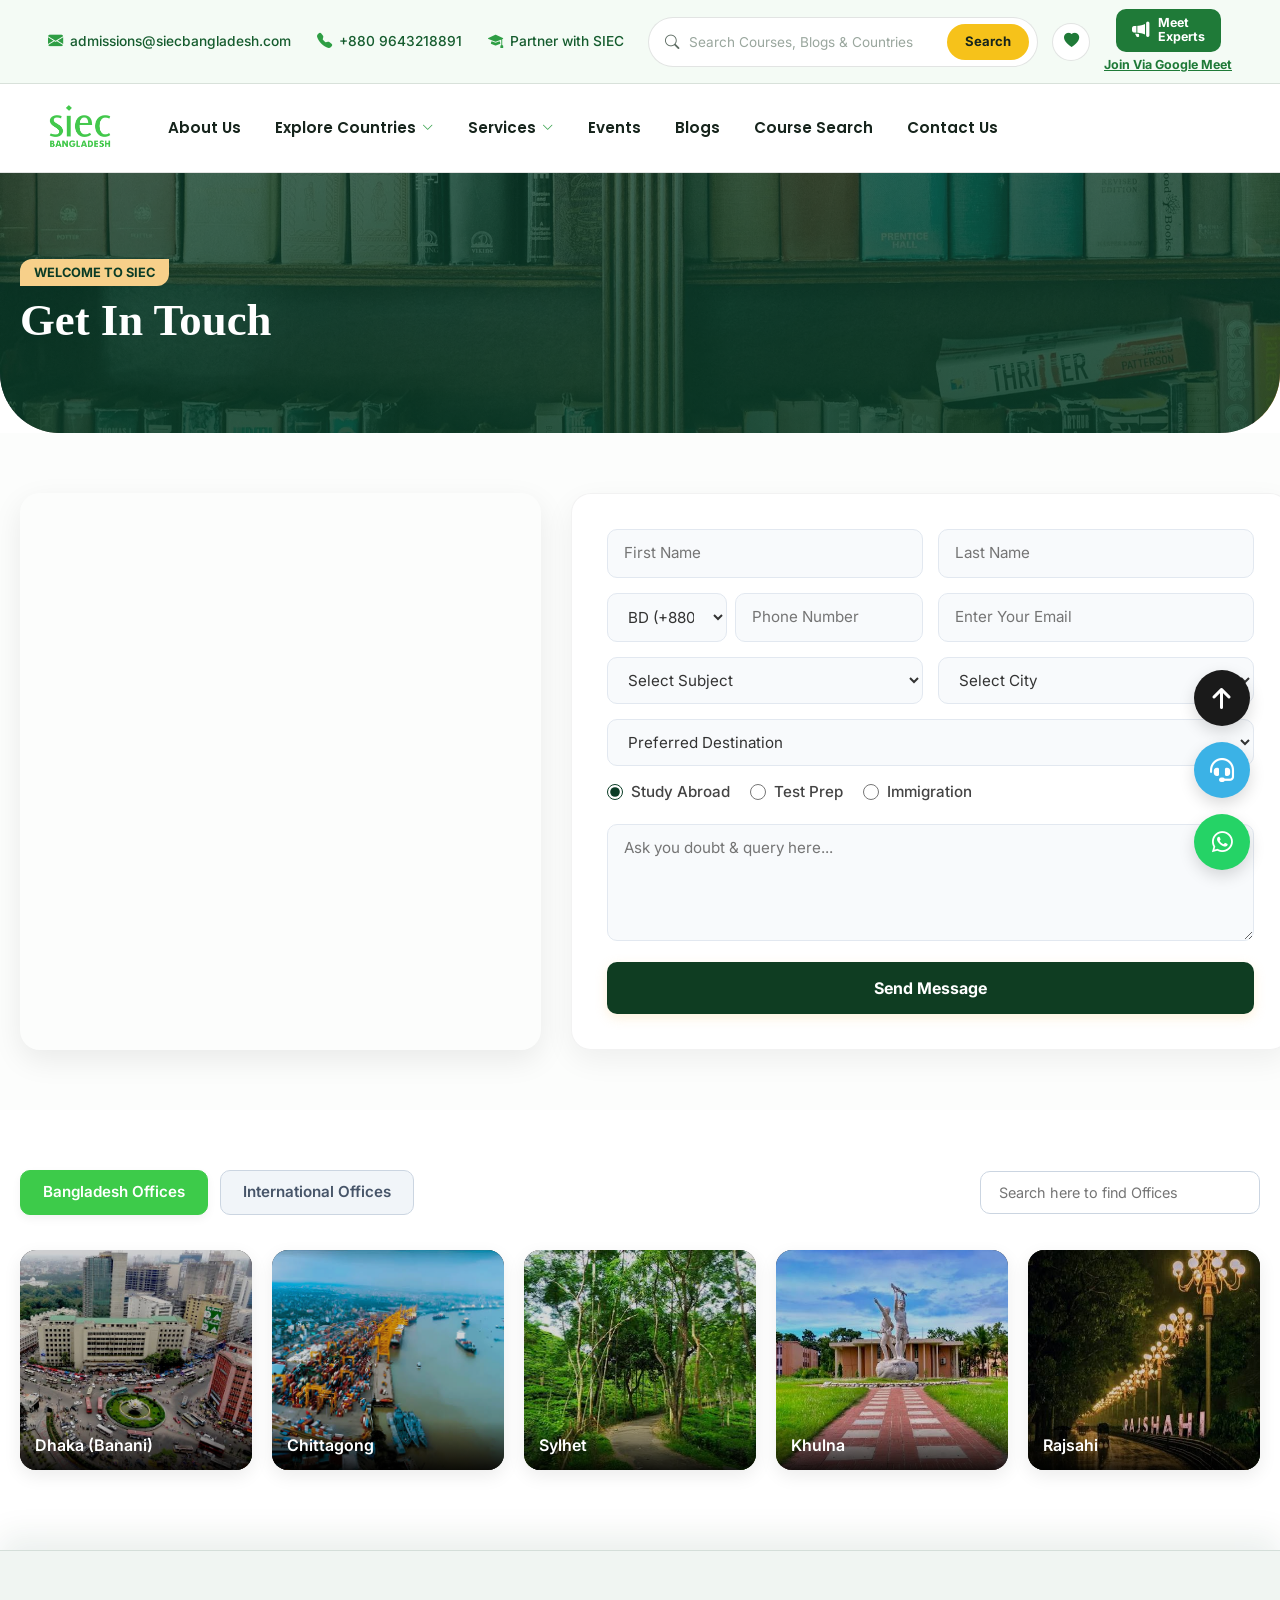
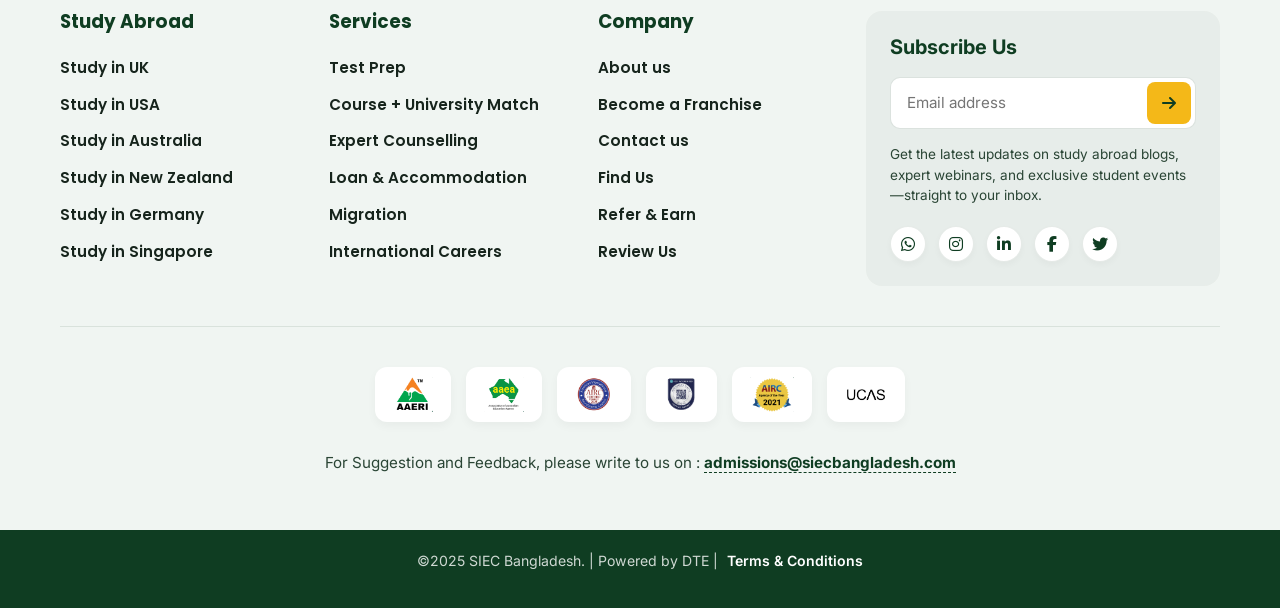
==== contact.html @ 1ed83d55 "contact page design complete with responsive" ====
<!DOCTYPE html>
<html lang="en">

<head>
  <meta charset="UTF-8">
  <meta name="viewport" content="width=device-width, initial-scale=1.0">
  <title>SIEC Bangladesh | Shaping Careers Since 1995</title>
  <link rel="icon" href="image/siecbangladesh.png">

  <!-- Bootstrap 5 -->
  <link href="https://cdn.jsdelivr.net/npm/bootstrap@5.3.3/dist/css/bootstrap.min.css" rel="stylesheet">
  <!-- Bootstrap Icons -->
  <link href="https://cdn.jsdelivr.net/npm/bootstrap-icons@1.11.3/font/bootstrap-icons.min.css" rel="stylesheet">
  <!-- Font Awesome -->
  <link rel="stylesheet" href="https://cdnjs.cloudflare.com/ajax/libs/font-awesome/6.4.0/css/all.min.css">
  <!-- Fonts: simple, clean, eye-catching -->
  <link rel="preconnect" href="https://fonts.googleapis.com">
  <link
    href="https://fonts.googleapis.com/css2?family=Poppins:wght@400;500;600;700;800&family=Inter:wght@400;500;600&display=swap"
    rel="stylesheet">
  <!-- custom css -->
  <link rel="stylesheet" href="css/style.css">
  <link rel="stylesheet" href="css/responsive.css">
</head>

<body>

  <!-- =========== Floating icon website right ============ -->
  <div class="floating-container">

    <button id="scrollToTopBtn" class="float-btn btn-scroll-top" title="Go to top">
      <i class="fa-solid fa-arrow-up"></i>
    </button>

    <a href="tel:+123456789" class="float-btn btn-support" title="Live Support">
      <i class="fa-solid fa-headset"></i>
    </a>

    <a href="https://wa.me/YOUR_PHONE_NUMBER" target="_blank" class="float-btn btn-whatsapp" title="Chat on WhatsApp">
      <i class="fa-brands fa-whatsapp"></i>
    </a>

  </div>
  <!-- =========== Floating icon website right end ============ -->

  <!-- ============ TOP UTILITY BAR ============ -->
  <div class="topbar">
    <div class="container-fluid px-4 px-lg-5">
      <div class="topbar-inner">
        <div class="topbar-left">
          <a href="mailto:admissions@siecbangladesh.com"><i
              class="bi bi-envelope-fill"></i>admissions@siecbangladesh.com</a>
          <a href="tel:+919779046382"><i class="bi bi-telephone-fill"></i>+880 9643218891</a>
          <a href="#"><i class="bi bi-mortarboard-fill"></i>Partner with SIEC</a>
        </div>

        <div class="topbar-right">
          <div class="topbar-search">
            <i class="bi bi-search"></i>
            <input type="text" placeholder="Search Courses, Blogs &amp; Countries">
            <button class="btn-search-inline">Search</button>
          </div>

          <button class="icon-circle" title="Wishlist"><i class="bi bi-heart-fill"></i></button>
          <!-- <button class="btn-signin">Sign In</button> -->

          <div class="meet-experts-wrap">
            <a href="#" class="meet-experts-badge">
              <i class="bi bi-megaphone-fill"></i>
              <span>Meet<br>Experts</span>
            </a>
            <a href="#" class="join-zoom-link">Join Via Google Meet</a>
          </div>
        </div>
      </div>
    </div>
  </div>

  <!-- ============ MAIN NAVIGATION ============ -->
  <header class="main-nav" id="mainNav">
    <div class="container-fluid px-4 px-lg-5">
      <div class="main-nav-inner">

        <a href="index.html" class="brand">
          <img src="image/siecbangladesh.png" alt="SIEC Education">
        </a>

        <div class="mobile-search">
          <i class="bi bi-search"></i>
          <input type="text" placeholder="Search Courses, Blo...">
        </div>

        <button class="mobile-toggle d-lg-none" id="mobileToggle" aria-label="Open menu">
          <i class="bi bi-list"></i>
        </button>

        <nav class="nav-menu" id="navMenu">
          <button class="mobile-menu-close" id="mobileMenuClose" aria-label="Close menu">
            <i class="bi bi-x-lg"></i>
          </button>

          <div class="mobile-menu-logo">
            <img src="image/siecbangladesh.png" alt="SIEC Education">
          </div>

          <ul>
            <li><a href="#">About Us</a></li>

            <li class="has-dropdown">
              <a href="#" class="dropdown-trigger">Explore Countries <i class="bi bi-chevron-down"></i></a>

              <div class="mega-dropdown">
                <div class="mega-dropdown-grid">

                  <!-- Promo card -->
                  <div class="mega-promo">
                    <span class="promo-badge">Global Career</span>
                    <h4>Explore the Best Countries to <span>Study Abroad</span></h4>
                    <img src="image/promo-student.png" alt="Study Abroad" class="promo-img">
                  </div>

                  <!-- Column 1 -->
                  <div class="mega-col">
                    <a href="#" class="country-item">
                      <img src="https://flagcdn.com/w40/au.png" alt="">
                      <span>Australia</span>
                    </a>
                    <a href="#" class="country-item">
                      <img src="https://flagcdn.com/w40/ca.png" alt="">
                      <span>Canada</span>
                    </a>
                    <a href="#" class="country-item">
                      <img src="https://flagcdn.com/w40/nz.png" alt="">
                      <span>New Zealand</span>
                    </a>
                    <a href="#" class="country-item">
                      <img src="https://flagcdn.com/w40/us.png" alt="">
                      <span>United States</span>
                    </a>
                    <a href="#" class="country-item">
                      <img src="https://flagcdn.com/w40/gb.png" alt="">
                      <span>United Kingdom</span>
                    </a>
                  </div>

                  <!-- Column 2 -->
                  <div class="mega-col">
                    <a href="#" class="country-item">
                      <img src="https://flagcdn.com/w40/ae.png" alt="">
                      <span>Dubai</span>
                    </a>
                    <a href="#" class="country-item">
                      <img src="https://flagcdn.com/w40/de.png" alt="">
                      <span>Germany</span>
                    </a>
                    <a href="#" class="country-item">
                      <img src="https://flagcdn.com/w40/my.png" alt="">
                      <span>Malaysia</span>
                    </a>

                    <div class="country-item has-submenu" data-submenu="submenuAsia">
                      <img src="https://flagcdn.com/w40/vn.png" alt="">
                      <span>Asia</span>
                      <i class="bi bi-chevron-right submenu-arrow"></i>

                      <div class="flyout-submenu" id="submenuAsia">
                        <a href="#" class="country-item">
                          <img src="https://flagcdn.com/w40/ae.png" alt="">
                          <span>Dubai</span>
                        </a>
                        <a href="#" class="country-item">
                          <img src="https://flagcdn.com/w40/sg.png" alt="">
                          <span>Singapore</span>
                        </a>
                      </div>
                    </div>

                    <a href="#" class="country-item">
                      <img src="https://flagcdn.com/w40/eu.png" alt="">
                      <span>Europe</span>
                    </a>
                  </div>

                </div>
              </div>
            </li>

            <li class="has-dropdown">
              <a href="#" class="dropdown-trigger">Services <i class="bi bi-chevron-down"></i></a>

              <div class="mega-dropdown mega-dropdown--services">
                <div class="mega-dropdown-grid mega-dropdown-grid--services">

                  <!-- Promo card -->
                  <div class="mega-promo">
                    <span class="promo-decor"><span></span><span></span><span></span></span>
                    <span class="promo-badge promo-badge--stat">10,000+</span>
                    <h4>Best counselor to guide you in each steps</h4>
                    <img src="image/promo-student.png" alt="Study Abroad Counsellor" class="promo-img">
                  </div>

                  <!-- Column 1 -->
                  <div class="mega-col mega-col--services">
                    <a href="#" class="service-item">
                      <h5>Counselling</h5>
                      <p>Avail Our FREE Counselling Services</p>
                    </a>
                    <a href="#" class="service-item">
                      <h5>University &amp; Course Selection</h5>
                      <p>Choose from the best universities and courses to study abroad</p>
                    </a>
                    <a href="#" class="service-item">
                      <h5>University Application Process</h5>
                      <p>Get help from university application to admission guidance</p>
                    </a>
                    <a href="#" class="service-item">
                      <h5>Scholarship Guidance</h5>
                      <p>Get a curated list of the best study abroad scholarships from our experts</p>
                    </a>
                  </div>

                  <!-- Column 2 -->
                  <div class="mega-col mega-col--services">
                    <a href="#" class="service-item">
                      <h5>Visa Assistance</h5>
                      <p>Avail visa support from our top study abroad visa consultants</p>
                    </a>
                    <a href="#" class="service-item">
                      <h5>IELTS/PTE/TOEFL/GRE/GMAT</h5>
                      <p>Get test prep courses, practice materials &amp; mock tests</p>
                    </a>
                    <a href="#" class="service-item">
                      <h5>Student Accommodation</h5>
                      <p>Get assistance in accommodation, ticketing, education loans, &amp; more</p>
                    </a>
                    <a href="#" class="service-item">
                      <h5>Interview Preparation</h5>
                      <p>This helps you stand out to both admissions officers and visa authorities</p>
                    </a>
                  </div>

                </div>
              </div>
            </li>

            <li><a href="#">Events</a></li>
            <li><a href="#">Blogs</a></li>
            <li><a href="#">Course Search</a></li>
            <li><a href="contact.html">Contact Us</a></li>
          </ul>

          <div class="mobile-menu-actions">
            <a href="#" class="btn-meet-mobile"><i class="bi bi-megaphone-fill"></i>Meet Online Experts</a>
            <!-- <a href="#" class="btn-signin-mobile">Sign In</a> -->
          </div>
          <hr class="mobile-menu-divider">
          <div class="mobile-menu-contact">
            <a href="mailto:admissions@siecbangladesh.com"><i
                class="bi bi-envelope-fill"></i>admissions@siecbangladesh.com</a>
            <a href="tel:+919779046382"><i class="bi bi-whatsapp"></i>+880 9643218891</a>
          </div>
        </nav>
      </div>
    </div>
  </header>
  <!-- =========== Contact page content start ============ -->
<section class="siec-contact-hero">
  <div class="siec-contact-hero-overlay"></div>
  <div class="siec-contact-container">
    <div class="siec-contact-hero-content">
      <span class="siec-contact-badge">Welcome to SIEC</span>
      <h1 class="siec-contact-hero-title">Get In Touch</h1>
    </div>
  </div>
</section>

<section class="siec-contact-form-section">
  <div class="siec-contact-container">
    <div class="siec-contact-grid">
      
      <div class="siec-contact-map-wrapper">
        <iframe 
          src="https://www.google.com/maps/embed?pb=!1m18!1m12!1m3!1d3651.0827258079024!2d90.40428987602334!3d23.780068488220037!2m3!1f0!2f0!3f0!3m2!1i1024!2i768!4f13.1!3m3!1m2!1s0x3755c70b22989b6b%3A0x6b44766f600f951!2sBanani%2C%20Dhaka!5e0!3m2!1sen!2sbd!4v1700000000000!5m2!1sen!2sbd" 
          width="100%" 
          height="100%" 
          style="border:0;" 
          allowfullscreen="" 
          loading="lazy" 
          referrerpolicy="no-referrer-when-downgrade">
        </iframe>
      </div>

      <div class="siec-contact-form-wrapper">
        <form class="siec-contact-form" id="siecContactForm" onsubmit="event.preventDefault();">
          
          <div class="siec-form-row">
            <div class="siec-form-group">
              <input type="text" placeholder="First Name" required>
            </div>
            <div class="siec-form-group">
              <input type="text" placeholder="Last Name" required>
            </div>
          </div>

          <div class="siec-form-row">
            <div class="siec-form-group siec-phone-group">
              <select class="siec-country-code">
                <option value="+880">BD (+880)</option>
                <option value="+91">IN (+91)</option>
                <option value="+1">US (+1)</option>
                <option value="+44">UK (+44)</option>
              </select>
              <input type="tel" placeholder="Phone Number" required>
            </div>
            <div class="siec-form-group">
              <input type="email" placeholder="Enter Your Email" required>
            </div>
          </div>

          <div class="siec-form-row">
            <div class="siec-form-group">
              <select required>
                <option value="" disabled selected>Select Subject</option>
                <option value="counseling">Career Counseling</option>
                <option value="testprep">Test Preparation</option>
                <option value="visa">Visa Assistance</option>
              </select>
            </div>
            <div class="siec-form-group">
              <select required>
                <option value="" disabled selected>Select City</option>
                <option value="dhaka">Dhaka</option>
                <option value="chittagong">Chittagong</option>
                <option value="sylhet">Sylhet</option>
              </select>
            </div>
          </div>

          <div class="siec-form-group">
            <select required>
              <option value="" disabled selected>Preferred Destination</option>
              <option value="usa">USA</option>
              <option value="uk">UK</option>
              <option value="canada">Canada</option>
              <option value="australia">Australia</option>
            </select>
          </div>

          <div class="siec-radio-group">
            <label class="siec-radio-label">
              <input type="radio" name="service_type" value="study_abroad" checked>
              <span>Study Abroad</span>
            </label>
            <label class="siec-radio-label">
              <input type="radio" name="service_type" value="test_prep">
              <span>Test Prep</span>
            </label>
            <label class="siec-radio-label">
              <input type="radio" name="service_type" value="immigration">
              <span>Immigration</span>
            </label>
          </div>

          <div class="siec-form-group">
            <textarea placeholder="Ask you doubt & query here..." rows="4" required></textarea>
          </div>

          <button type="submit" class="siec-submit-btn">Send Message</button>

        </form>
      </div>

    </div>
  </div>
</section>

<section class="siec-offices-section">
  <div class="siec-contact-container">
    
    <div class="siec-offices-header">
      <div class="siec-office-tabs">
        <button class="siec-office-tab-btn active" data-target="bd-offices">Bangladesh Offices</button>
        <button class="siec-office-tab-btn" data-target="intl-offices">International Offices</button>
      </div>
      <div class="siec-office-search">
        <input type="text" id="siecOfficeSearchInput" placeholder="Search here to find Offices">
      </div>
    </div>

    <div class="siec-office-grid active" id="bd-offices">
      
      <div class="siec-office-card" data-name="dhaka banani">
        <div class="siec-office-card-inner">
          <div class="siec-office-card-front">
            <img src="./image/contact/Dhaka.jfif" alt="Dhaka Office" class="siec-office-img">
            <div class="siec-office-title-overlay">
              <h3>Dhaka (Banani)</h3>
            </div>
          </div>
          <div class="siec-office-card-back">
            <h4>Address:</h4>
            <p>Level-2, House-51, Block-K, Road-27, Banani, Dhaka-1213, Bangladesh</p>
            <div class="siec-office-contact-link">
              <span>📞 +880 1700 000000</span>
            </div>
            <a href="mailto:dhaka@siecindia.com" class="siec-office-email">dhaka@siecindia.com</a>
            <button class="siec-view-more-btn">View More</button>
          </div>
        </div>
      </div>

      <div class="siec-office-card" data-name="chittagong ctg">
        <div class="siec-office-card-inner">
          <div class="siec-office-card-front">
            <img src="./image/contact/chittagong.jfif" alt="Chittagong Office" class="siec-office-img">
            <div class="siec-office-title-overlay">
              <h3>Chittagong</h3>
            </div>
          </div>
          <div class="siec-office-card-back">
            <h4>Address:</h4>
            <p>Agrabad Commercial Area, Chittagong, Bangladesh</p>
            <div class="siec-office-contact-link">
              <span>📞 +880 1800 000000</span>
            </div>
            <a href="mailto:ctg@siecindia.com" class="siec-office-email">ctg@siecindia.com</a>
            <button class="siec-view-more-btn">View More</button>
          </div>
        </div>
      </div>

      <div class="siec-office-card" data-name="sylhet">
        <div class="siec-office-card-inner">
          <div class="siec-office-card-front">
            <img src="./image/contact/Shylet.jfif" alt="Sylhet Office" class="siec-office-img">
            <div class="siec-office-title-overlay">
              <h3>Sylhet</h3>
            </div>
          </div>
          <div class="siec-office-card-back">
            <h4>Address:</h4>
            <p>Zindabazar, East Dargah Gate, Sylhet, Bangladesh</p>
            <div class="siec-office-contact-link">
              <span>📞 +880 1900 000000</span>
            </div>
            <a href="mailto:sylhet@siecindia.com" class="siec-office-email">sylhet@siecindia.com</a>
            <button class="siec-view-more-btn">View More</button>
          </div>
        </div>
      </div>

      <div class="siec-office-card" data-name="khulna">
        <div class="siec-office-card-inner">
          <div class="siec-office-card-front">
            <img src="./image/contact/khulna.jfif" alt="Khulna Office" class="siec-office-img">
            <div class="siec-office-title-overlay">
              <h3>Khulna</h3>
            </div>
          </div>
          <div class="siec-office-card-back">
            <h4>Address:</h4>
            <p>KDA Avenue, Royal Moor, Khulna, Bangladesh</p>
            <div class="siec-office-contact-link">
              <span>📞 +880 1600 000000</span>
            </div>
            <a href="mailto:khulna@siecindia.com" class="siec-office-email">khulna@siecindia.com</a>
            <button class="siec-view-more-btn">View More</button>
          </div>
        </div>
      </div>
      <div class="siec-office-card" data-name="khulna">
        <div class="siec-office-card-inner">
          <div class="siec-office-card-front">
            <img src="./image/contact/rajsahi.jfif" alt="Khulna Office" class="siec-office-img">
            <div class="siec-office-title-overlay">
              <h3>Rajsahi</h3>
            </div>
          </div>
          <div class="siec-office-card-back">
            <h4>Address:</h4>
            <p>KDA Avenue, Royal Moor, Khulna, Bangladesh</p>
            <div class="siec-office-contact-link">
              <span>📞 +880 1600 000000</span>
            </div>
            <a href="mailto:khulna@siecindia.com" class="siec-office-email">khulna@siecindia.com</a>
            <button class="siec-view-more-btn">View More</button>
          </div>
        </div>
      </div>

    </div>

    <div class="siec-office-grid" id="intl-offices">
      
      <div class="siec-office-card" data-name="australia sydney melbourne">
        <div class="siec-office-card-inner">
          <div class="siec-office-card-front">
            <img src="./image/contact/Australia.jfif" alt="Australia Office" class="siec-office-img">
            <div class="siec-office-title-overlay">
              <h3>Australia</h3>
            </div>
          </div>
          <div class="siec-office-card-back">
            <h4>Address:</h4>
            <p>Suite 502, Level 5, 276 Pitt Street, Sydney NSW 2000</p>
            <div class="siec-office-contact-link">
              <span>📞 +61 433117305</span>
            </div>
            <a href="mailto:australia@siecindia.com" class="siec-office-email">australia@siecindia.com</a>
            <button class="siec-view-more-btn">View More</button>
          </div>
        </div>
      </div>

      <div class="siec-office-card" data-name="canada toronto">
        <div class="siec-office-card-inner">
          <div class="siec-office-card-front">
            <img src="./image/contact/Canada.jfif" alt="Canada Office" class="siec-office-img">
            <div class="siec-office-title-overlay">
              <h3>Canada</h3>
            </div>
          </div>
          <div class="siec-office-card-back">
            <h4>Address:</h4>
            <p>Yonge Street, Suite 1100, Toronto, ON M4Y 1H1</p>
            <div class="siec-office-contact-link">
              <span>📞 +1 416 000 0000</span>
            </div>
            <a href="mailto:canada@siecindia.com" class="siec-office-email">canada@siecindia.com</a>
            <button class="siec-view-more-btn">View More</button>
          </div>
        </div>
      </div>

      <div class="siec-office-card" data-name="nepal kathmandu">
        <div class="siec-office-card-inner">
          <div class="siec-office-card-front">
            <img src="./image/contact/nepal.jfif" alt="Nepal Office" class="siec-office-img">
            <div class="siec-office-title-overlay">
              <h3>Nepal (Kathmandu)</h3>
            </div>
          </div>
          <div class="siec-office-card-back">
            <h4>Address:</h4>
            <p>Putalisadak, Kathmandu, Nepal</p>
            <div class="siec-office-contact-link">
              <span>📞 +977 1 0000000</span>
            </div>
            <a href="mailto:nepal@siecindia.com" class="siec-office-email">nepal@siecindia.com</a>
            <button class="siec-view-more-btn">View More</button>
          </div>
        </div>
      </div>

      <div class="siec-office-card" data-name="sri lanka colombo">
        <div class="siec-office-card-inner">
          <div class="siec-office-card-front">
            <img src="./image/contact/Srilanka.jfif" alt="Sri Lanka Office" class="siec-office-img">
            <div class="siec-office-title-overlay">
              <h3>Sri Lanka (Colombo)</h3>
            </div>
          </div>
          <div class="siec-office-card-back">
            <h4>Address:</h4>
            <p>Galle Road, Colombo 03, Sri Lanka</p>
            <div class="siec-office-contact-link">
              <span>📞 +94 11 0000000</span>
            </div>
            <a href="mailto:srilanka@siecindia.com" class="siec-office-email">srilanka@siecindia.com</a>
            <button class="siec-view-more-btn">View More</button>
          </div>
        </div>
      </div>

      <div class="siec-office-card" data-name="pakistan karachi">
        <div class="siec-office-card-inner">
          <div class="siec-office-card-front">
            <img src="./image/contact/Pakistan.jfif" alt="Pakistan Office" class="siec-office-img">
            <div class="siec-office-title-overlay">
              <h3>Pakistan (Karachi)</h3>
            </div>
          </div>
          <div class="siec-office-card-back">
            <h4>Address:</h4>
            <p>Main Clifton Road, Block 5, Karachi, Pakistan</p>
            <div class="siec-office-contact-link">
              <span>📞 +92 21 0000000</span>
            </div>
            <a href="mailto:pakistan@siecindia.com" class="siec-office-email">pakistan@siecindia.com</a>
            <button class="siec-view-more-btn">View More</button>
          </div>
        </div>
      </div>

    </div>

  </div>
</section>
  <!-- ========== Contact page content end ============ -->

  <div class="nav-overlay" id="navOverlay"></div>
   <!-- ============ Footer section start ============ -->
  <footer class="siec-footer">
    <div class="footer-container">

      <div class="footer-grid">

        <div class="footer-column">
          <h4 class="footer-title">Study Abroad</h4>
          <ul class="footer-links">
            <li><a href="#">Study in UK</a></li>
            <li><a href="#">Study in USA</a></li>
            <li><a href="#">Study in Australia</a></li>
            <li><a href="#">Study in New Zealand</a></li>
            <li><a href="#">Study in Germany</a></li>
            <li><a href="#">Study in Singapore</a></li>
          </ul>
        </div>

        <div class="footer-column">
          <h4 class="footer-title">Services</h4>
          <ul class="footer-links">
            <li><a href="#">Test Prep</a></li>
            <li><a href="#">Course + University Match</a></li>
            <li><a href="#">Expert Counselling</a></li>
            <li><a href="#">Loan & Accommodation</a></li>
            <li><a href="#">Migration</a></li>
            <li><a href="#">International Careers</a></li>
          </ul>
        </div>

        <div class="footer-column">
          <h4 class="footer-title">Company</h4>
          <ul class="footer-links">
            <li><a href="#">About us</a></li>
            <li><a href="#">Become a Franchise</a></li>
            <li><a href="contact.html">Contact us</a></li>
            <li><a href="#">Find Us</a></li>
            <li><a href="#">Refer & Earn</a></li>
            <li><a href="#">Review Us</a></li>
          </ul>
        </div>

        <div class="footer-column subscribe-column">
          <div class="subscribe-card">
            <h4 class="subscribe-title">Subscribe Us</h4>

            <form class="subscribe-form">
              <input type="email" placeholder="Email address" required class="subscribe-input">
              <button type="submit" class="subscribe-btn">
                <i class="fa-solid fa-arrow-right"></i>
              </button>
            </form>

            <p class="subscribe-text">
              Get the latest updates on study abroad blogs, expert webinars, and exclusive student events—straight to
              your inbox.
            </p>

            <div class="footer-socials">
              <a href="#" class="social-icon"><i class="fa-brands fa-whatsapp"></i></a>
              <a href="#" class="social-icon"><i class="fa-brands fa-instagram"></i></a>
              <a href="#" class="social-icon"><i class="fa-brands fa-linkedin-in"></i></a>
              <a href="#" class="social-icon"><i class="fa-brands fa-facebook-f"></i></a>
              <a href="#" class="social-icon"><i class="fa-brands fa-twitter"></i></a>
            </div>
          </div>
        </div>

      </div>

      <div class="footer-partners-section">
        <div class="partners-grid">
          <div class="partner-card"><img src="image/award/aaeri.png" alt="AAERI"></div>
          <div class="partner-card"><img src="image/award/aaea.png" alt="AAEA"></div>
          <div class="partner-card"><img src="image/award/airc.png" alt="AIRC"></div>
          <div class="partner-card"><img src="image/award/icff.png" alt="ICEF"></div>
          <div class="partner-card"><img src="image/award/airc2021.png" alt="AIRC Agency 2021"></div>
          <div class="partner-card"><img src="image/award/ucas.png" alt="UCAS"></div>
        </div>

        <p class="feedback-text">
          For Suggestion and Feedback, please write to us on : <a href="mailto:feedback@siecindia.com"
            class="feedback-email">admissions@siecbangladesh.com</a>
        </p>
      </div>

    </div>

    <div class="footer-bottom">
      <div class="footer-container bottom-flex">
        <p class="copyright-text">
          ©2025 SIEC Bangladesh. | Powered by DTE | <a href="#">Terms & Conditions</a>
        </p>
      </div>
    </div>
  </footer>
  <!-- ============ Footer section End ============ -->
  <!-- Project scripts -->
  <script src="https://code.jquery.com/jquery-3.7.1.min.js"></script>
  <script src="https://cdn.jsdelivr.net/npm/bootstrap@5.3.3/dist/js/bootstrap.bundle.min.js"></script>
  <script src="js/script.js"></script>
</body>

</html>
---- css/style.css ----
/* =========================================================
   SIEC EDUCATION -- NAVIGATION STYLES
   Palette derived from the brand logo (green + gold accent)
   ========================================================= */

:root {
  --green-900: #0F3D22;
  --green-800: #155C2E;
  --green-700: #1F7A38;
  --green-600: #2E9E44;
  --green-500: #3DCB4A;
  /* logo green */
  --green-100: #E7F7EA;
  --green-050: #F4FBF5;
  --gold-500: #F6C21A;
  /* CTA buttons */
  --gold-600: #E0AC00;
  --ink: #16241C;
  --grey-600: #5B6A60;
  --line: rgba(22, 36, 28, 0.12);
  --white: #FFFFFF;
  --shadow-sm: 0 6px 18px -10px rgba(15, 61, 34, 0.25);
  --shadow-md: 0 20px 45px -22px rgba(15, 61, 34, 0.35);
  /* footer color root */
  --siec-footer-bg: #F0F5F2;
  --siec-footer-dark: #0F3D22;
  --siec-footer-yellow: #F4B818;
  --siec-text-main: #2A4535;

}

* {
  box-sizing: border-box;
}

body {
  margin: 0;
  font-family: 'Inter', sans-serif;
  color: var(--ink);
  background: var(--white);
}

a {
  text-decoration: none;
  color: inherit;
}

ul {
  list-style: none;
  margin: 0;
  padding: 0;
}

button {
  font-family: inherit;
}

img {
  max-width: 100%;
  display: block;
}

.container-fluid {
  width: 100%;
  max-width: 1700px;
  margin-left: auto;
  margin-right: auto;
}

/* =========================================================
   FLOATING BUTTONS STYLES WITH BRAND COLOR & SHADOWS
   ========================================================= */
.floating-container {
  position: fixed;
  bottom: 30px;
  right: 30px;
  display: flex;
  flex-direction: column;
  gap: 16px;
  z-index: 9999;
}

.float-btn {
  width: 56px;
  height: 56px;
  border-radius: 50%;
  display: flex;
  align-items: center;
  justify-content: center;
  text-decoration: none;
  border: none;
  cursor: pointer;
  box-shadow: 0 6px 16px rgba(0, 0, 0, 0.15);
  transition: transform 0.3s cubic-bezier(0.175, 0.885, 0.32, 1.275), opacity 0.3s ease, visibility 0.3s ease;
}

.float-btn:hover {
  transform: scale(1.1);
}

.float-btn i {
  font-size: 24px;
  color: var(--white, #ffffff);
}

.btn-scroll-top {
  background-color: #1a1a1a;
  opacity: 0;
  visibility: hidden;
  transform: translateY(20px);
}

.btn-scroll-top.show {
  opacity: 1;
  visibility: visible;
  transform: translateY(0);
}

.btn-support {
  background-color: #3bb2e6;
}

.btn-whatsapp {
  background-color: #25d366;
}


/* =========================================================
   Responsive float icon
   ========================================================= */
@media (max-width: 575.98px) {
  .floating-container {
    bottom: 20px;
    right: 20px;
    gap: 12px;
  }

  .float-btn {
    width: 48px;
    height: 48px;
    box-shadow: 0 4px 12px rgba(0, 0, 0, 0.15);
  }

  .float-btn i {
    font-size: 20px;
  }
}

/* =========================================================
   Float icon css End
   ========================================================= */
/* =========================================================
   TOP UTILITY BAR
   ========================================================= */
.topbar {
  background: var(--green-050);
  border-bottom: 1px solid var(--line);
  padding: 9px 0;
  font-size: 0.86rem;
}

.topbar-inner {
  display: flex;
  align-items: center;
  gap: 24px;
}

.topbar-left {
  display: flex;
  align-items: center;
  gap: 26px;
  flex-shrink: 0;
  flex-wrap: wrap;
}

.topbar-left a {
  display: inline-flex;
  align-items: center;
  gap: 7px;
  font-weight: 500;
  color: var(--green-800);
  white-space: nowrap;
  transition: color .2s ease;
}

.topbar-left a:hover {
  color: var(--green-500);
}

.topbar-left i {
  color: var(--green-600);
  font-size: 0.95rem;
}

.topbar-right {
  display: flex;
  align-items: center;
  gap: 14px;
  flex: 1 1 auto;
  min-width: 0;
}

.topbar-search {
  display: flex;
  align-items: center;
  background: var(--white);
  border: 1px solid var(--line);
  border-radius: 100px;
  padding: 6px 8px 6px 16px;
  flex: 1 1 auto;
  min-width: 180px;
  gap: 8px;
}

.topbar-search i {
  color: var(--grey-600);
  font-size: 0.9rem;
  flex-shrink: 0;
}

.topbar-search input {
  border: none;
  outline: none;
  flex: 1 1 auto;
  min-width: 0;
  width: 100%;
  overflow: hidden;
  text-overflow: ellipsis;
  white-space: nowrap;
  font-size: 0.85rem;
  font-family: 'Inter', sans-serif;
  color: var(--ink);
  background: transparent;
}

.topbar-search input::placeholder {
  color: #9AA79E;
  overflow: hidden;
  text-overflow: ellipsis;
  white-space: nowrap;
}

.btn-search-inline {
  background: var(--gold-500);
  border: none;
  color: var(--ink);
  font-weight: 700;
  font-size: 0.82rem;
  padding: 8px 18px;
  border-radius: 100px;
  white-space: nowrap;
  transition: background .2s ease;
}

.btn-search-inline:hover {
  background: var(--gold-600);
}

.icon-circle {
  width: 38px;
  height: 38px;
  border-radius: 50%;
  border: 1px solid var(--line);
  background: var(--white);
  color: var(--green-700);
  display: flex;
  align-items: center;
  justify-content: center;
  font-size: 0.95rem;
  flex-shrink: 0;
  transition: all .2s ease;
}

.icon-circle:hover {
  background: var(--green-500);
  color: var(--white);
  border-color: var(--green-500);
}

.btn-signin {
  background: var(--gold-500);
  border: none;
  color: var(--ink);
  font-weight: 700;
  font-size: 0.85rem;
  padding: 9px 22px;
  border-radius: 100px;
  white-space: nowrap;
  flex-shrink: 0;
  transition: background .2s ease, transform .2s ease;
}

.btn-signin:hover {
  background: var(--gold-600);
  transform: translateY(-1px);
}

.meet-experts-wrap {
  display: flex;
  flex-direction: column;
  align-items: center;
  gap: 4px;
  flex-shrink: 0;
}

.meet-experts-badge {
  display: flex;
  align-items: center;
  gap: 8px;
  background: var(--green-700);
  color: var(--white);
  padding: 7px 16px;
  border-radius: 10px;
  font-weight: 700;
  font-size: 0.78rem;
  line-height: 1.15;
  white-space: nowrap;
  transition: background .2s ease;
}

.meet-experts-badge:hover {
  background: var(--green-800);
}

.meet-experts-badge i {
  font-size: 1.1rem;
}

.join-zoom-link {
  color: var(--green-700);
  font-weight: 700;
  font-size: 0.78rem;
  text-decoration: underline;
}

.join-zoom-link:hover {
  color: var(--green-500);
}

/* =========================================================
   MAIN NAVIGATION
   ========================================================= */
.main-nav {
  position: sticky;
  top: 0;
  z-index: 1600;
  background: var(--white);
  border-bottom: 1px solid var(--line);
  transition: box-shadow .25s ease, padding .25s ease;
}

.main-nav.scrolled {
  box-shadow: var(--shadow-sm);
}

.main-nav-inner {
  display: flex;
  align-items: center;
  justify-content: flex-start;
  gap: 40px;
  padding: 12px 0;
  position: relative;
}

.brand {
  flex-shrink: 0;
}

.brand img {
  height: 64px;
  transition: height .25s ease;
}

.main-nav.scrolled .brand img {
  height: 50px;
}

.mobile-toggle {
  display: none;
  border: 1.5px solid var(--line);
  background: var(--white);
  border-radius: 10px;
  width: 42px;
  height: 42px;
  flex-shrink: 0;
  font-size: 1.4rem;
  color: var(--ink);
  align-items: center;
  justify-content: center;
  transition: border-color .2s ease, background .2s ease;
}

.mobile-toggle:hover {
  border-color: var(--green-500);
}

.mobile-search {
  display: none;
  align-items: center;
  gap: 8px;
  flex: 1 1 auto;
  min-width: 0;
  margin: 0 12px;
  padding: 9px 14px;
  border: 1px solid var(--line);
  border-radius: 100px;
  background: var(--white);
}

.mobile-search i {
  color: var(--grey-600);
  font-size: 0.9rem;
  flex-shrink: 0;
}

.mobile-search input {
  border: none;
  outline: none;
  width: 100%;
  min-width: 0;
  font-size: 0.85rem;
  font-family: 'Inter', sans-serif;
  color: var(--ink);
  background: transparent;
}

.mobile-search input::placeholder {
  color: #9AA79E;
  overflow: hidden;
  text-overflow: ellipsis;
  white-space: nowrap;
}

.nav-menu>ul {
  display: flex;
  align-items: center;
  gap: 2px;
}

.nav-menu>ul>li {
  position: relative;
}

.nav-menu>ul>li>a {
  display: flex;
  align-items: center;
  gap: 6px;
  padding: 12px 16px;
  font-family: 'Poppins', sans-serif;
  font-weight: 600;
  font-size: 0.95rem;
  color: var(--ink);
  border-radius: 8px;
  transition: color .2s ease, background .2s ease;
}

.nav-menu>ul>li>a i {
  font-size: 0.72rem;
  color: var(--green-600);
  transition: transform .25s ease;
}

.nav-menu>ul>li:hover>a {
  color: var(--green-700);
  background: var(--green-050);
}

.nav-menu>ul>li.has-dropdown.open>a i {
  transform: rotate(180deg);
}

.nav-overlay,
.mobile-menu-close,
.mobile-menu-logo,
.mobile-menu-actions,
.mobile-menu-divider,
.mobile-menu-contact {
  display: none;
}

.simple-dropdown {
  position: absolute;
  top: 100%;
  left: 0;
  min-width: 220px;
  background: var(--white);
  border: 1px solid var(--line);
  border-radius: 14px;
  box-shadow: var(--shadow-md);
  padding: 10px;
  opacity: 0;
  visibility: hidden;
  transform: translateY(8px);
  transition: opacity .2s ease, transform .2s ease, visibility .2s ease;
  z-index: 1200;
}

.has-dropdown.open .simple-dropdown {
  opacity: 1;
  visibility: visible;
  transform: translateY(0);
}

.simple-dropdown a {
  display: block;
  padding: 9px 12px;
  border-radius: 8px;
  font-weight: 500;
  font-size: 0.9rem;
  color: var(--ink);
}

.simple-dropdown a:hover {
  background: var(--green-100);
  color: var(--green-700);
}

.mega-dropdown {
  position: absolute;
  top: 100%;
  left: 0;
  margin-top: 10px;
  background: var(--white);
  border: 1px solid var(--line);
  border-radius: 18px;
  box-shadow: var(--shadow-md);
  padding: 20px;
  width: 720px;
  opacity: 0;
  visibility: hidden;
  transform: translateY(10px);
  transition: opacity .22s ease, transform .22s ease, visibility .22s ease;
  z-index: 1200;
}

.has-dropdown.open .mega-dropdown {
  opacity: 1;
  visibility: visible;
  transform: translateY(0);
}

.mega-dropdown-grid {
  display: grid;
  grid-template-columns: 220px 1fr 1fr;
  gap: 22px;
}

.mega-promo {
  background: linear-gradient(180deg, var(--green-700), var(--green-900));
  border-radius: 14px;
  padding: 20px;
  position: relative;
  overflow: hidden;
  min-height: 260px;
  display: flex;
  flex-direction: column;
}

.promo-badge {
  display: inline-block;
  align-self: flex-start;
  background: var(--gold-500);
  color: var(--ink);
  font-weight: 700;
  font-size: 0.72rem;
  padding: 5px 14px;
  border-radius: 100px;
  margin-bottom: 14px;
}

.mega-promo h4 {
  font-family: 'Poppins', sans-serif;
  font-weight: 600;
  font-size: 1.15rem;
  color: var(--white);
  line-height: 1.35;
  margin: 0;
  position: relative;
  z-index: 2;
}

.mega-promo h4 span {
  color: var(--gold-500);
}

.mega-promo .promo-img {
  position: absolute;
  bottom: 0;
  right: 0;
  width: 190px;
  height: auto;
  object-fit: contain;
  object-position: bottom right;
  z-index: 1;
}

.mega-dropdown--services {
  width: 900px;
}

.mega-dropdown-grid--services {
  grid-template-columns: 230px 1fr 1fr;
  gap: 36px;
}

.promo-badge--stat {
  align-self: flex-start;
  background: rgba(0, 0, 0, 0.22);
  color: var(--white);
  border-radius: 10px;
  padding: 8px 18px;
  font-size: 1.05rem;
  font-weight: 700;
}

.mega-promo .promo-decor {
  position: absolute;
  top: 18px;
  right: 22px;
  display: flex;
  gap: 4px;
  z-index: 2;
}

.mega-promo .promo-decor span {
  width: 3px;
  height: 16px;
  background: rgba(255, 255, 255, 0.55);
  border-radius: 2px;
  transform: rotate(20deg);
}

.mega-promo .promo-decor span:nth-child(2) {
  height: 22px;
  transform: rotate(20deg) translateY(3px);
}

.mega-promo .promo-decor span:nth-child(3) {
  height: 12px;
}

.mega-col--services {
  gap: 2px;
}

.service-item {
  display: block;
  padding: 10px 12px;
  border-radius: 10px;
  transition: background .2s ease;
}

.service-item:hover {
  background: var(--green-100);
}

.service-item h5 {
  font-family: 'Poppins', sans-serif;
  font-weight: 600;
  font-size: 0.95rem;
  color: var(--ink);
  margin: 0 0 3px;
}

.service-item:hover h5 {
  color: var(--green-800);
}

.service-item p {
  font-size: 0.8rem;
  color: var(--grey-600);
  margin: 0;
  line-height: 1.4;
}


.mega-col {
  display: flex;
  flex-direction: column;
  gap: 4px;
}

.country-item {
  display: flex;
  align-items: center;
  gap: 12px;
  padding: 10px 12px;
  border-radius: 10px;
  font-weight: 500;
  font-size: 0.92rem;
  color: var(--ink);
  position: relative;
  cursor: pointer;
  transition: background .2s ease, color .2s ease;
}

.country-item:hover {
  background: var(--green-100);
  color: var(--green-800);
}

.country-item img {
  width: 24px;
  height: 17px;
  object-fit: cover;
  border-radius: 3px;
  box-shadow: 0 1px 4px rgba(0, 0, 0, 0.25);
  flex-shrink: 0;
}

.submenu-arrow {
  margin-left: auto;
  font-size: 0.75rem;
  color: var(--grey-600);
}

.country-item:hover .submenu-arrow {
  color: var(--green-700);
}

.flyout-submenu {
  position: absolute;
  top: 0;
  left: 100%;
  margin-left: 10px;
  background: var(--white);
  border: 1px solid var(--line);
  border-radius: 14px;
  box-shadow: var(--shadow-md);
  padding: 10px;
  min-width: 190px;
  opacity: 0;
  visibility: hidden;
  transform: translateX(6px);
  transition: opacity .2s ease, transform .2s ease, visibility .2s ease;
  z-index: 1300;
}

.flyout-submenu.show {
  opacity: 1;
  visibility: visible;
  transform: translateX(0);
}

.build-notice {
  padding: 120px 24px;
  text-align: center;
  color: var(--grey-600);
}

.build-notice i {
  font-size: 2.6rem;
  color: var(--green-500);
  margin-bottom: 16px;
  display: inline-block;
}

.build-notice h2 {
  font-family: 'Poppins', sans-serif;
  font-weight: 700;
  color: var(--ink);
  margin-bottom: 10px;
}

.build-notice p {
  max-width: 520px;
  margin: 0 auto;
}

/* =========================================================
   Top and navbar css end
   ========================================================= */

/* =========================================================
   Hero section css start
   ========================================================= */

.hero-slider {
  position: relative;
  width: 100%;
  overflow: hidden;
  background: var(--green-900);
}

.hero-carousel,
.hero-carousel .carousel-inner,
.hero-slide,
.hero-slide-bg {
  height: 100%;
}

.hero-carousel {
  height: 640px;
}

.hero-slide {
  position: relative;
}

.hero-slide-bg {
  position: absolute;
  inset: 0px;
  background-size: cover;
  background-position: center;
}

.hero-slide-scrim {
  position: absolute;
  inset: 0px;
  background: linear-gradient(115deg, rgba(13, 40, 34, 0.60) 0%, rgba(13, 40, 34, 0.22) 55%, rgba(13, 40, 34, 0) 100%);
}

.hero-slide-scrim--green {
  background: linear-gradient(100deg, rgba(15, 61, 34, 0.90) 0%, rgba(31, 122, 56, 0.62) 55%, rgba(31, 122, 56, 0.18) 100%);
}

.hero-slide-content {
  position: relative;
  z-index: 2;
  height: 100%;
  display: flex;
  flex-direction: column;
  justify-content: center;
  padding-top: 40px;
  padding-bottom: 40px;
}

.hero-card {
  background: var(--white);
  border-radius: 20px;
  padding: 44px 46px;
  max-width: 560px;
  box-shadow: var(--shadow-md);
}

.hero-eyebrow {
  display: block;
  font-family: 'Poppins', sans-serif;
  font-weight: 700;
  font-size: 13px;
  letter-spacing: 2px;
  text-transform: uppercase;
  color: var(--green-700);
  margin-bottom: 14px;
}

.hero-heading {
  font-family: 'Playfair Display', serif;
  font-weight: 700;
  font-size: 42px;
  line-height: 1.15;
  color: var(--green-700);
  margin: 0px 0px 16px;
  max-width: 600px;
}

.hero-heading--gold {
  color: var(--gold-500);
}

.hero-subtext {
  font-family: 'Inter', sans-serif;
  font-size: 17px;
  color: var(--ink);
  line-height: 1.55;
  margin: 0px 0px 28px;
  max-width: 540px;
}

.hero-subtext--light {
  color: rgba(255, 255, 255, 0.92);
}

.hero-btn-row {
  display: flex;
  align-items: center;
  gap: 16px;
  flex-wrap: wrap;
}

.btn-hero {
  display: inline-flex;
  align-items: center;
  gap: 8px;
  padding: 14px 28px;
  border-radius: 10px;
  font-family: 'Poppins', sans-serif;
  font-weight: 700;
  font-size: 15px;
  border: 1.5px solid transparent;
  transition: background 0.25s ease, color 0.25s ease, transform 0.25s ease, box-shadow 0.25s ease;
}

.btn-hero:hover {
  transform: translateY(-2px);
}

.btn-hero--solid-green {
  background: var(--green-600);
  color: var(--white);
}

.btn-hero--solid-green:hover {
  background: var(--green-700);
  color: var(--white);
  box-shadow: var(--shadow-sm);
}

.btn-hero--outline-dark {
  background: transparent;
  border-color: var(--ink);
  color: var(--ink);
}

.btn-hero--outline-dark:hover {
  background: var(--ink);
  color: var(--white);
}

.btn-hero--solid-gold {
  background: var(--gold-500);
  border-color: var(--gold-500);
  color: var(--ink);
}

.btn-hero--solid-gold:hover {
  background: var(--gold-600);
  border-color: var(--gold-600);
  color: var(--ink);
}

.btn-hero--outline-light {
  background: transparent;
  border-color: rgba(255, 255, 255, 0.8);
  color: var(--white);
}

.btn-hero--outline-light:hover {
  background: var(--white);
  color: var(--green-700);
}

.reveal-item {
  opacity: 0;
  transform: translateX(-36px);
  transition: opacity 0.6s ease, transform 0.6s ease;
}

.reveal-item.is-revealed {
  opacity: 1;
  transform: translateX(0px);
}

.reveal-item[data-delay="1"] {
  transition-delay: 0.15s;
}

.reveal-item[data-delay="2"] {
  transition-delay: 0.35s;
}

.reveal-item[data-delay="3"] {
  transition-delay: 0.55s;
}

.reveal-item[data-delay="4"] {
  transition-delay: 0.75s;
}

.hero-carousel .carousel-control-prev,
.hero-carousel .carousel-control-next {
  width: 64px;
  opacity: 0;
  transition: opacity 0.25s ease;
}

.hero-slider:hover .carousel-control-prev,
.hero-slider:hover .carousel-control-next {
  opacity: 1;
}

.hero-control-icon {
  width: 44px;
  height: 44px;
  border-radius: 50%;
  background: rgba(255, 255, 255, 0.9);
  color: var(--green-700);
  display: flex;
  align-items: center;
  justify-content: center;
  font-size: 18px;
  box-shadow: var(--shadow-sm);
}

.hero-indicators {
  position: absolute;
  bottom: 20px;
  margin: 0px;
  gap: 8px;
}

.hero-indicators button {
  width: 9px;
  height: 9px;
  border-radius: 100px;
  background: rgba(255, 255, 255, 0.6);
  border: none;
  opacity: 1;
  box-shadow: 0 1px 5px rgba(0, 0, 0, 0.35);
  transition: width 0.3s ease, background 0.3s ease;
}

.hero-indicators button.active {
  width: 30px;
  background: var(--gold-500);
}


/* =========================================================
   Hero section css end
 ========================================================= */

/* =========================================================
   SIEC HIGHLIGHTS STYLES start
   ========================================================= */

.siec-highlights {
  background-color: var(--green-050);
  font-family: 'Inter', sans-serif;
}

.badge-highlight {
  background: var(--green-100);
  color: var(--green-900);
  padding: 8px 18px;
  border-radius: 100px;
  font-size: 0.85rem;
  font-weight: 600;
  display: inline-block;
  letter-spacing: 0.5px;
}

.section-title {
  color: var(--ink);
  font-weight: 700;
  font-size: 2.25rem;
  line-height: 1.3;
  max-width: 850px;
  margin: 0 auto;
}

.section-title .text-accent {
  color: var(--gold-500);
}

.section-subtitle {
  color: var(--grey-600);
  font-size: 1rem;
  max-width: 620px;
  margin-top: 12px;
  line-height: 1.6;
}

.highlights-grid-wrapper {
  display: grid;
  grid-template-columns: 1fr 1.15fr 1fr 1fr;
  grid-template-rows: 240px 240px;
  gap: 24px;
  max-width: 1200px;
  margin: 48px auto 0;
}

.highlight-card {
  background-color: var(--white);
  border: 1px solid var(--line);
  box-shadow: var(--shadow-sm);
  overflow: hidden;
  transition: transform 0.3s ease, box-shadow 0.3s ease;
}

.highlight-card:hover {
  transform: translateY(-5px);
  box-shadow: var(--shadow-md);
}

.card-yellow-light {
  background-color: var(--green-050);
  border-radius: 180px 24px 24px 24px;
  grid-column: 1;
  grid-row: 1;
}

.card-banner-img {
  grid-column: 2;
  grid-row: 1 / span 2;
  border-radius: 24px;
}

.card-pink-light {
  background-color: var(--green-050);
  border-radius: 24px;
  grid-column: 3;
  grid-row: 1;
}

.card-blue-light {
  background-color: var(--green-050);
  border-radius: 24px 180px 24px 24px;
  grid-column: 4;
  grid-row: 1;
}

.card-orange-light {
  background-color: var(--green-050);
  border-radius: 24px 24px 24px 180px;
  grid-column: 1;
  grid-row: 2;
}

.card-monuments-bg {
  background-color: var(--green-100);
  border-radius: 24px 24px 180px 24px;
  grid-column: 3 / span 2;
  grid-row: 2;
}

.banner-inner-img {
  width: 100%;
  height: 100%;
  object-fit: cover;
  display: block;
}

.monuments-img {
  width: 100%;
  max-height: 190px;
  object-fit: contain;
}

.highlight-icon {
  font-size: 2.2rem;
  color: var(--green-800);
  transition: transform 0.3s ease;
}

.highlight-card:hover .highlight-icon {
  transform: scale(1.1) rotate(5deg);
  color: var(--green-600);
}

.counter-num {
  font-size: 2.8rem;
  font-weight: 800;
  color: var(--ink);
  margin-bottom: 2px;
}

.card-label {
  font-size: 0.95rem;
  font-weight: 500;
  color: var(--grey-600);
  line-height: 1.4;
  margin: 0;
}

/* =========================================================
   SIEC HIGHLIGHTS STYLES End
   ========================================================= */

/* =========================================================
   SIEC course search css start
   ========================================================= */
.siec-search-slider-sec {
  font-family: 'Poppins', sans-serif;
  background-color: var(--green-050);
  /* ওয়ার্ম লাইট ব্যাকগ্রাউন্ড */
  padding: 80px 0;
  overflow: hidden;
}

.siec-container {
  width: 100%;
  max-width: 1200px;
  margin: 0 auto;
  padding: 0 20px;
}

.siec-sec-header {
  text-align: center;
  margin-bottom: 40px;
}

.siec-badge {
  background-color: var(--green-100);
  color: var(--green-900);
  font-size: 0.88rem;
  font-weight: 700;
  padding: 6px 18px;
  border-radius: 50px;
  display: inline-block;
  margin-bottom: 16px;
  box-shadow: var(--shadow-sm);
}

.siec-main-title {
  font-family: 'Playfair Display', serif;
  color: var(--green-900);
  font-size: 2.3rem;
  font-weight: 700;
  max-width: 850px;
  margin: 0 auto;
  line-height: 1.35;
}

.siec-main-title span {
  color: var(--gold-500);
}

.siec-filter-bar {
  display: flex;
  background-color: var(--white);
  padding: 12px 16px;
  border-radius: 100px;
  box-shadow: var(--shadow-md);
  border: 1px solid var(--line);
  align-items: center;
  justify-content: space-between;
  max-width: 1000px;
  margin: 0 auto 60px auto;
}

.siec-select-group {
  display: flex;
  flex: 1;
  gap: 15px;
  margin-right: 20px;
}

.siec-select-box {
  position: relative;
  flex: 1;
  display: flex;
  align-items: center;
  border-right: 1px solid var(--line);
}

.siec-select-box:last-child {
  border-right: none;
}

.siec-select-icon {
  position: absolute;
  left: 15px;
  color: var(--grey-600);
  font-size: 1.1rem;
}

.siec-select-box select {
  width: 100%;
  padding: 15px 15px 15px 45px;
  border: none;
  background-color: transparent;
  font-size: 0.95rem;
  color: var(--ink);
  font-weight: 500;
  outline: none;
  cursor: pointer;
  appearance: none;
  background-image: url("data:image/svg+xml;utf8,<svg fill='%230F3D22' height='24' viewBox='0 0 24 24' width='24' xmlns='http://www.w3.org/2000/svg'><path d='M7 10l5 5 5-5z'/></svg>");
  background-repeat: no-repeat;
  background-position: right 15px center;
}


.siec-find-btn {
  background-color: var(--gold-500);
  color: var(--green-900);
  border: 1px solid var(--line);
  padding: 16px 36px;
  font-size: 1rem;
  font-weight: 700;
  border-radius: 100px;
  cursor: pointer;
  display: flex;
  align-items: center;
  gap: 10px;
  transition: all 0.3s ease;
}

.siec-find-btn:hover {
  background-color: var(--gold-600);
  transform: translateY(-2px);
  box-shadow: var(--shadow-sm);
}

.siec-discover-row {
  max-width: 1100px;
  margin: 0 auto 30px auto;
}

.siec-discover-title {
  font-family: 'Playfair Display', serif;
  font-size: 1.8rem;
  color: var(--green-900);
  font-weight: 700;
  margin-bottom: 24px;
  display: flex;
  align-items: center;
  gap: 10px;
}

.siec-arrow-svg path {
  stroke: var(--green-900);
}


.siec-tabs-wrapper {
  display: flex;
  gap: 20px;
}

.siec-tab {
  flex: 1;
  background-color: var(--white);
  border: 1px solid var(--line);
  border-radius: 16px;
  padding: 16px 24px;
  display: flex;
  align-items: center;
  gap: 15px;
  cursor: pointer;
  transition: all 0.3s cubic-bezier(0.165, 0.84, 0.44, 1);
  box-shadow: var(--shadow-sm);
}

.siec-tab-icon {
  width: 44px;
  height: 44px;
  background-color: var(--green-100);
  border-radius: 10px;
  display: flex;
  align-items: center;
  justify-content: center;
  color: var(--green-900);
  font-size: 1.25rem;
  transition: all 0.3s ease;
}

.siec-tab-text {
  display: flex;
  flex-direction: column;
}

.siec-tab-text span {
  font-family: 'Inter', sans-serif;
  font-size: 0.8rem;
  color: var(--grey-600);
}

.siec-tab-text strong {
  font-size: 1.05rem;
  font-weight: 700;
  color: var(--green-900);
}


.siec-tab.active {
  background-color: var(--gold-500);
  border-color: var(--gold-500);
  transform: translateY(-3px);
  box-shadow: var(--shadow-md);
}

.siec-tab.active .siec-tab-icon {
  background-color: var(--white);
  color: var(--gold-600);
}


.siec-sliders-container {
  max-width: 1100px;
  margin: 0 auto;
  position: relative;
}


.siec-slider-panel {
  display: none;
}

.siec-slider-panel.active {
  display: block;
}


.siec-slider-wrapper {
  position: relative;
  display: flex;
  align-items: center;
  padding: 20px 0;
}

.siec-slider-track {
  display: flex;
  gap: 20px;
  width: 100%;
  overflow-x: auto;
  scroll-behavior: smooth;
  scrollbar-width: none;
  padding: 10px 5px;
}

.siec-slider-track::-webkit-scrollbar {
  display: none;
}


.siec-nav-btn {
  position: absolute;
  top: 50%;
  transform: translateY(-50%);
  width: 44px;
  height: 44px;
  border-radius: 50%;
  background-color: var(--white);
  border: 1px solid var(--line);
  color: var(--green-900);
  font-size: 1rem;
  cursor: pointer;
  display: flex;
  align-items: center;
  justify-content: center;
  z-index: 10;
  box-shadow: var(--shadow-sm);
  transition: all 0.3s ease;
}

.siec-nav-btn:hover {
  background-color: var(--green-900);
  color: var(--white);
  border-color: var(--green-900);
}

.prev-btn {
  left: -22px;
}

.next-btn {
  right: -22px;
}


.siec-card {
  min-width: calc((100% - 80px) / 5);
  max-width: calc((100% - 80px) / 5);
  background-color: var(--white);
  border-radius: 20px;
  border: 1px solid var(--line);
  padding: 24px;
  display: flex;
  flex-direction: column;
  justify-content: space-between;
  min-height: 280px;
  box-shadow: var(--shadow-sm);
  transition: all 0.3s cubic-bezier(0.165, 0.84, 0.44, 1);
}

.siec-card:hover {
  transform: translateY(-8px);
  box-shadow: var(--shadow-md);
  border-color: var(--green-800);
}

.siec-card-top {
  display: flex;
  flex-direction: column;
  gap: 15px;
  margin-bottom: 20px;
}

.siec-card-icon {
  width: 48px;
  height: 48px;
  background-color: var(--green-050);
  border-radius: 12px;
  display: flex;
  align-items: center;
  justify-content: center;
  font-size: 1.4rem;
  color: var(--green-900);
  border: 1px solid var(--line);
}

.siec-card-name {
  font-size: 1.05rem;
  font-weight: 700;
  color: var(--green-900);
  line-height: 1.35;
  display: -webkit-box;
  -webkit-line-clamp: 2;
  -webkit-box-orient: vertical;
  overflow: hidden;
  height: 2.7rem;
}

.siec-card-stats {
  display: flex;
  gap: 10px;
  background-color: var(--green-050);
  border-radius: 12px;
  padding: 10px;
  border: 1px solid var(--line);
  margin-bottom: 20px;
}

.stat-box {
  flex: 1;
  display: flex;
  flex-direction: column;
  align-items: center;
  text-align: center;
}

.stat-box strong {
  font-family: 'Inter', sans-serif;
  font-size: 0.95rem;
  font-weight: 700;
  color: var(--green-900);
}

.stat-box span {
  font-family: 'Inter', sans-serif;
  font-size: 0.72rem;
  color: var(--grey-600);
}

.siec-card-footer {
  display: flex;
  align-items: center;
  justify-content: space-between;
  padding-top: 10px;
  border-top: 1px dotted var(--line);
}

.siec-card-footer span {
  font-size: 0.88rem;
  font-weight: 600;
  color: var(--green-900);
}

.siec-arrow-circle {
  width: 32px;
  height: 32px;
  background-color: var(--gold-500);
  border-radius: 50%;
  display: flex;
  align-items: center;
  justify-content: center;
  color: var(--green-900);
  font-size: 0.8rem;
  transition: all 0.2s ease;
}

.siec-card:hover .siec-arrow-circle {
  background-color: var(--gold-600);
  transform: scale(1.1);
}

.dest-card {
  padding: 0 !important;
  overflow: hidden;
}

.dest-media-box {
  position: relative;
  width: 100%;
  height: 120px;
  background-color: var(--green-900);
}

.dest-bg-img {
  width: 100%;
  height: 100%;
  object-fit: cover;
  opacity: 0.85;
}

.dest-badge {
  position: absolute;
  bottom: 12px;
  left: 12px;
  background-color: var(--white);
  color: var(--ink);
  font-size: 0.8rem;
  font-weight: 700;
  padding: 4px 10px;
  border-radius: 6px;
  box-shadow: var(--shadow-sm);
}

.dest-flag {
  position: absolute;
  top: 12px;
  right: 12px;
  font-size: 1.4rem;
  filter: drop-shadow(0 2px 4px rgba(0, 0, 0, 0.25));
}

.dest-card .siec-card-stats {
  margin: 16px 16px 12px 16px;
}

.dest-card .siec-card-footer {
  margin: 0 16px 16px 16px;
}

/* =========================================================
   Siec course search css end
 ========================================================= */
/* =========================================================
   Siec university list css start
 ========================================================= */
.siec-uni-sec {
  font-family: 'Poppins', sans-serif;
  background-color: #fafaf8;
  padding: 80px 0;
  overflow: hidden;
  width: 100%;
}

.siec-uni-header {
  text-align: center;
  margin-bottom: 50px;
  padding: 0 20px;
}

.siec-uni-title {
  font-family: 'Playfair Display', serif;
  color: #0c391f;
  font-size: 2.3rem;
  font-weight: 700;
  margin-bottom: 16px;
  line-height: 1.3;
}

.siec-uni-title span {
  color: #fabc2c;
}

.siec-uni-subtitle {
  color: #4a5568;
  font-size: 1.05rem;
  max-width: 650px;
  margin: 0 auto;
  line-height: 1.6;
}

.siec-uni-slider-wrapper {
  position: relative;
  width: 100%;
  margin: 0 auto;
  padding: 10px 0;
  display: flex;
  align-items: center;
  mask-image: linear-gradient(to right, transparent, #000 15%, #000 85%, transparent);
  -webkit-mask-image: linear-gradient(to right, transparent, #000 15%, #000 85%, transparent);
}

.siec-uni-track {
  display: flex;
  align-items: center;
  gap: 60px;
  width: max-content;
  animation: scrollInfinite 25s linear infinite;
}

.siec-uni-slide {
  display: flex;
  align-items: center;
  justify-content: center;
  width: 160px;
  height: auto;
  transition: transform 0.3s ease;
}

.siec-uni-slide img {
  width: 100%;
  height: auto;
  object-fit: contain;
  filter: grayscale(20%) opacity(0.85);
  transition: all 0.3s ease;
}

.siec-uni-slide:hover img {
  filter: grayscale(0%) opacity(1);
  transform: scale(1.05);
}

@keyframes scrollInfinite {
  0% {
    transform: translateX(0);
  }

  100% {
    transform: translateX(calc(-50% - 30px));
  }
}

@media (max-width: 1199.98px) {
  .siec-uni-title {
    font-size: 2.1rem;
  }

  .siec-uni-track {
    gap: 45px;
  }

  .siec-uni-slide {
    width: 140px;
  }

  @keyframes scrollInfinite {
    100% {
      transform: translateX(calc(-50% - 22.5px));
    }
  }
}

@media (max-width: 991.98px) {
  .siec-uni-sec {
    padding: 60px 0;
  }

  .siec-uni-title {
    font-size: 1.85rem;
  }

  .siec-uni-subtitle {
    font-size: 0.95rem;
  }

  .siec-uni-track {
    gap: 35px;
  }

  .siec-uni-slide {
    width: 125px;
  }

  @keyframes scrollInfinite {
    100% {
      transform: translateX(calc(-50% - 17.5px));
    }
  }
}

@media (max-width: 767.98px) {
  .siec-uni-title {
    font-size: 1.6rem;
  }

  .siec-uni-track {
    gap: 25px;
  }

  .siec-uni-slide {
    width: 110px;
  }

  @keyframes scrollInfinite {
    100% {
      transform: translateX(calc(-50% - 12.5px));
    }
  }
}

@media (max-width: 575.98px) {
  .siec-uni-sec {
    padding: 40px 0;
  }

  .siec-uni-title {
    font-size: 1.4rem;
  }

  .siec-uni-subtitle {
    font-size: 0.9rem;
  }

  .siec-uni-track {
    gap: 20px;
    animation-duration: 18s;
  }

  .siec-uni-slide {
    width: 95px;
  }

  @keyframes scrollInfinite {
    100% {
      transform: translateX(calc(-50% - 10px));
    }
  }
}

/* =========================================================
   Siec university list css End
 ========================================================= */
/* =========================================================
   Siec academic destination start
 ========================================================= */
.siec-destination-sec {
  font-family: 'Poppins', sans-serif;
  background-color: #fdfcf7;
  padding: 80px 0;
  overflow: hidden;
  position: relative;
}

.dest-section-container {
  width: 100%;
  max-width: 1240px;
  margin: 0 auto;
  padding: 0 20px;
  box-sizing: border-box;
}

.dest-main-header-wrap {
  text-align: center;
  max-width: 820px;
  margin: 0 auto 50px auto;
  position: relative;
}

.dest-plane-svg-icon {
  position: absolute;
  left: -90px;
  top: 10px;
  width: 65px;
  height: 65px;
  opacity: 0.7;
  transform: rotate(-15deg);
}

.dest-badge-tag {
  background-color: #cce3f5;
  color: #1a4d66;
  font-size: 0.82rem;
  font-weight: 600;
  padding: 6px 18px;
  border-radius: 50px;
  display: inline-block;
  margin-bottom: 16px;
}

.dest-section-heading {
  color: #1e3f20;
  font-family: 'Playfair Display', serif;
  font-size: 2.3rem;
  font-weight: 700;
  line-height: 1.3;
  margin-bottom: 16px;
}

.dest-section-heading span {
  color: #dca018;
}

.dest-section-subheading {
  color: #556052;
  font-size: 0.95rem;
  line-height: 1.6;
}

.dest-slider-viewport {
  overflow: hidden;
  width: 100%;
  position: relative;
}

.dest-slider-moving-track {
  display: flex;
  gap: 20px;
  width: max-content;
  will-change: transform;
}

.dest-single-item-card {
  width: 235px;
  background-color: #ffffff;
  border-radius: 14px;
  border: 1px solid #e5eae6;
  display: flex;
  flex-direction: column;
  overflow: hidden;
  position: relative;
  min-height: 325px;
  box-shadow: 0 4px 15px rgba(0, 0, 0, 0.015);
  transition: box-shadow 0.3s cubic-bezier(0.25, 1, 0.5, 1), border-color 0.3s ease;
}

.dest-card-media-top {
  position: relative;
  width: 100%;
  height: 135px;
  overflow: hidden;
  transition: height 0.4s cubic-bezier(0.25, 1, 0.5, 1);
}

.dest-card-img-src {
  width: 100%;
  height: 100%;
  object-fit: cover;
  transition: transform 0.4s ease;
}

.dest-card-hover-mask {
  position: absolute;
  top: 0;
  left: 0;
  width: 100%;
  height: 100%;
  background: linear-gradient(to bottom, rgba(0, 0, 0, 0.05), rgba(0, 0, 0, 0.45));
  display: flex;
  flex-direction: column;
  align-items: center;
  justify-content: center;
  opacity: 0;
  pointer-events: none;
  gap: 15px;
  padding: 15px;
  box-sizing: border-box;
  transition: opacity 0.3s ease;
}

.dest-card-big-flag {
  width: 85px;
  border-radius: 6px;
  overflow: hidden;
  box-shadow: 0 5px 12px rgba(0, 0, 0, 0.25);
  transform: scale(0.85);
  transition: transform 0.3s ease;
}

.dest-card-big-flag img {
  width: 100%;
  display: block;
}

.dest-card-hover-anchor {
  background-color: #ffffff;
  color: #2b5743;
  text-decoration: none;
  padding: 8px 16px;
  border-radius: 30px;
  font-size: 0.85rem;
  font-weight: 600;
  display: inline-flex;
  align-items: center;
  gap: 8px;
  box-shadow: 0 4px 10px rgba(0, 0, 0, 0.08);
  transform: translateY(8px);
  transition: transform 0.3s ease;
}

.dest-arrow-circle-span {
  background-color: #2b5743;
  color: #ffffff;
  width: 18px;
  height: 18px;
  border-radius: 50px;
  display: inline-flex;
  align-items: center;
  justify-content: center;
  font-size: 0.65rem;
}

.dest-card-body-bottom {
  padding: 16px;
  display: flex;
  flex-direction: column;
  flex: 1;
  justify-content: space-between;
  transition: opacity 0.2s ease;
}

.dest-card-title-flex {
  display: flex;
  justify-content: space-between;
  align-items: center;
}

.dest-card-country-txt {
  font-size: 1.15rem;
  font-weight: 700;
  color: #333d31;
}

.dest-card-mini-flag {
  width: 28px;
  border-radius: 3px;
}

.dest-card-metrics-row {
  display: flex;
  justify-content: space-between;
  margin-top: 10px;
  padding: 12px 0;
  border-bottom: 1px solid #f2f5f3;
}

.dest-card-meta-box {
  display: flex;
  align-items: center;
  gap: 8px;
}

.dest-emoji-icon {
  font-size: 1.2rem;
  opacity: 0.8;
}

.dest-meta-txt-wrap {
  display: flex;
  flex-direction: column;
}

.dest-meta-txt-wrap strong {
  font-size: 0.95rem;
  color: #2d3748;
  line-height: 1.2;
}

.dest-meta-txt-wrap span {
  font-size: 0.72rem;
  color: #8c968a;
}

.dest-card-static-anchor {
  font-size: 0.85rem;
  font-weight: 600;
  color: #2b5743;
  text-decoration: none;
  display: inline-flex;
  align-items: center;
  gap: 6px;
  margin-top: 10px;
}

.dest-arrow-inline-span {
  font-size: 0.85rem;
  transition: transform 0.2s ease;
}

.dest-card-static-anchor:hover .dest-arrow-inline-span {
  transform: translateX(3px);
}

.dest-single-item-card:hover {
  border-color: #cbd5e1;
  box-shadow: 0 10px 25px rgba(0, 0, 0, 0.05);
}

.dest-single-item-card:hover .dest-card-media-top {
  height: 100%;
  position: absolute;
  top: 0;
  left: 0;
  z-index: 2;
  width: 100%;
}

.dest-single-item-card:hover .dest-card-img-src {
  transform: scale(1.03);
}

.dest-single-item-card:hover .dest-card-hover-mask {
  opacity: 1;
  pointer-events: auto;
}

.dest-single-item-card:hover .dest-card-big-flag {
  transform: scale(1);
}

.dest-single-item-card:hover .dest-card-hover-anchor {
  transform: translateY(0);
}

.dest-single-item-card:hover .dest-card-body-bottom {
  opacity: 0;
}

@media (max-width: 991.98px) {
  .dest-section-heading {
    font-size: 1.95rem;
  }

  .dest-plane-svg-icon {
    display: none;
  }

  .dest-single-item-card {
    width: 210px;
    min-height: 300px;
  }
}

@media (max-width: 767.98px) {
  .dest-section-heading {
    font-size: 1.6rem;
  }

  .dest-section-subheading {
    font-size: 0.88rem;
  }

  .dest-single-item-card {
    width: 180px;
    min-height: 275px;
  }

  .dest-card-media-top {
    height: 115px;
  }

  .dest-emoji-icon {
    font-size: 1rem;
  }
}

@media (max-width: 480px) {
  .dest-single-item-card {
    width: 155px;
    min-height: 250px;
  }

  .dest-card-country-txt {
    font-size: 0.95rem;
  }
}

/* =========================================================
   Siec academic destination End
 ========================================================= */

/* ========================================================= 
     service section css start
  ========================================================= */
.siec-services-sec {
  background-color: var(--green-050);
  padding: 80px 0;
  font-family: 'Inter', sans-serif;
}

.serv-container {
  width: 100%;
  max-width: 1240px;
  margin: 0 auto;
  padding: 0 20px;
  box-sizing: border-box;
}

.serv-row {
  display: flex;
  flex-wrap: wrap;
  margin: -12px;
}

.serv-col {
  flex: 0 0 33.333333%;
  max-width: 33.333333%;
  padding: 12px;
  box-sizing: border-box;
}

.serv-header-card {
  height: 100%;
  display: flex;
  flex-direction: column;
  justify-content: center;
  padding-right: 15px;
}

.serv-badge {
  background-color: #cce3f5;
  color: var(--green-900);
  font-family: 'Poppins', sans-serif;
  font-size: 0.82rem;
  font-weight: 600;
  padding: 6px 16px;
  border-radius: 50px;
  align-self: flex-start;
  margin-bottom: 16px;
}

.serv-heading {
  color: var(--green-900);
  font-family: 'Playfair Display', serif;
  font-size: 2.1rem;
  font-weight: 700;
  line-height: 1.3;
  margin: 0 0 16px 0;
}

.serv-heading span {
  color: var(--gold-600);
}

.serv-subheading {
  color: var(--grey-600);
  font-size: 0.92rem;
  line-height: 1.6;
  margin: 0;
}

.serv-card {
  position: relative;
  height: 280px;
  border-radius: 16px;
  overflow: hidden;
  box-shadow: var(--shadow-sm);
  cursor: pointer;
}

.serv-card-img {
  width: 100%;
  height: 100%;
  object-fit: cover;
  transition: transform 0.4s ease;
}

.serv-card::after {
  content: '';
  position: absolute;
  inset: 0;
  background: linear-gradient(to top, rgba(13, 49, 25, 0.85) 0%, rgba(0, 0, 0, 0.1) 60%);
  transition: opacity 0.3s ease;
}

.serv-icon-badge {
  position: absolute;
  top: 16px;
  right: 16px;
  width: 38px;
  height: 38px;
  background-color: var(--green-800);
  border-radius: 50%;
  display: flex;
  align-items: center;
  justify-content: center;
  z-index: 2;
  box-shadow: 0 4px 10px rgba(0, 0, 0, 0.15);
}

.serv-icon-badge i {
  font-size: 0.95rem;
  color: var(--white);
}

.serv-default-title {
  position: absolute;
  bottom: 20px;
  left: 20px;
  color: var(--white);
  font-family: 'Poppins', sans-serif;
  font-size: 1.1rem;
  font-weight: 600;
  z-index: 2;
  transition: opacity 0.3s ease, transform 0.3s ease;
}

.serv-hover-card {
  position: absolute;
  bottom: 16px;
  left: 16px;
  right: 16px;
  background-color: var(--white);
  padding: 18px;
  border-radius: 12px;
  z-index: 3;
  box-shadow: var(--shadow-md);
  opacity: 0;
  visibility: hidden;
  transform: translateY(15px);
  transition: all 0.35s cubic-bezier(0.25, 1, 0.5, 1);
}

.serv-hover-title {
  color: var(--green-700);
  font-family: 'Poppins', sans-serif;
  font-size: 1.05rem;
  font-weight: 700;
  margin: 0 0 6px 0;
}

.serv-hover-desc {
  color: var(--grey-600);
  font-size: 0.82rem;
  line-height: 1.4;
  margin: 0;
}

.serv-card:hover .serv-card-img {
  transform: scale(1.05);
}

.serv-card:hover .serv-default-title {
  opacity: 0;
  transform: translateY(-10px);
}

.serv-card:hover .serv-hover-card {
  opacity: 1;
  visibility: visible;
  transform: translateY(0);
}

@media (max-width: 991.98px) {
  .serv-col {
    flex: 0 0 50%;
    max-width: 50%;
  }

  .serv-col-header {
    flex: 0 0 100%;
    max-width: 100%;
    margin-bottom: 20px;
  }
}

@media (max-width: 575.98px) {
  .serv-col {
    flex: 0 0 100%;
    max-width: 100%;
  }

  .serv-card {
    height: 250px;
  }

  .serv-heading {
    font-size: 1.65rem;
  }
}

/*=======================================================
   service section css end 
   ========================================================*/
/* =====================================================
   recognization css  start
   ======================================================== */
.siec-recognitions-sec {
  background: linear-gradient(135deg, var(--green-800) 0%, var(--green-900) 100%);
  padding: 70px 0;
  font-family: 'Inter', sans-serif;
}

.recog-container {
  width: 100%;
  max-width: 1240px;
  margin: 0 auto;
  padding: 0 20px;
  box-sizing: border-box;
}

.recog-heading {
  color: var(--white);
  font-family: 'Playfair Display', serif;
  font-size: 2.5rem;
  font-weight: 700;
  text-align: center;
  margin: 0 0 45px 0;
  letter-spacing: 0.5px;
}

.recog-row {
  display: flex;
  flex-wrap: wrap;
  justify-content: center;
  margin: -10px;
}

.recog-col {
  flex: 0 0 16.666667%;
  max-width: 16.666667%;
  padding: 10px;
  box-sizing: border-box;
}

.recog-card {
  background-color: var(--white);
  border-radius: 16px;
  height: 140px;
  display: flex;
  align-items: center;
  justify-content: center;
  padding: 15px;
  box-shadow: var(--shadow-sm);
  transition: transform 0.3s ease, box-shadow 0.3s ease;
  box-sizing: border-box;
  cursor: pointer;
}

.recog-img {
  max-width: 100%;
  max-height: 100%;
  object-fit: contain;
  transition: transform 0.3s ease;
}

.recog-card:hover {
  transform: translateY(-6px);
  box-shadow: var(--shadow-md);
}

.recog-card:hover .recog-img {
  transform: scale(1.05);
}

@media (max-width: 1199.98px) {
  .recog-col {
    flex: 0 0 33.333333%;
    max-width: 33.333333%;
  }
}

@media (max-width: 767.98px) {
  .recog-heading {
    font-size: 2rem;
    margin-bottom: 30px;
  }

  .recog-col {
    flex: 0 0 50%;
    max-width: 50%;
  }

  .recog-card {
    height: 120px;
  }
}

@media (max-width: 480px) {
  .recog-col {
    flex: 0 0 50%;
    max-width: 50%;
  }

  .recog-card {
    height: 100px;
    padding: 10px;
  }
}

/*=======================================================
    recognization css end
    ========================================================== */
/*=======================================================
     Blog Section css start
     ======================================================== */
.siec-blog-section {
  background-color: var(--green-050);
  padding: 80px 0;
  font-family: 'Inter', sans-serif;
  position: relative;
  overflow: hidden;
}

.siec-blog-container {
  width: 100%;
  max-width: 1280px;
  margin: 0 auto;
  padding: 0 20px;
  box-sizing: border-box;
}

.siec-blog-header {
  text-align: center;
  margin-bottom: 45px;
}

.siec-blog-badge {
  background: #e0f2fe;
  color: var(--green-800);
  font-size: 0.875rem;
  font-weight: 600;
  padding: 6px 18px;
  border-radius: 20px;
  display: inline-block;
  margin-bottom: 12px;
}

.siec-blog-title {
  font-family: 'Playfair Display', serif;
  font-size: 2.5rem;
  font-weight: 700;
  color: var(--green-900);
  margin-bottom: 10px;
}

.siec-blog-title-highlight {
  color: var(--gold-600);
}

.siec-blog-subtitle {
  color: var(--grey-600);
  font-size: 1rem;
  margin: 0;
}

.siec-blog-slider-wrapper {
  position: relative;
  display: flex;
  align-items: center;
}

.siec-blog-slider-container {
  overflow-x: auto;
  scroll-behavior: smooth;
  width: 100%;
  scrollbar-width: none;
  padding-top: 10px;
  padding-bottom: 15px;
  scroll-snap-type: x mandatory;
}

.siec-blog-slider-container::-webkit-scrollbar {
  display: none;
}

.siec-blog-row {
  display: flex;
  flex-wrap: nowrap;
}

.siec-blog-col {
  flex: 0 0 auto;
  padding: 10px;
  box-sizing: border-box;
  scroll-snap-align: start;
}

.siec-blog-nav-btn {
  position: absolute;
  top: 50%;
  transform: translateY(-50%);
  z-index: 20;
  width: 42px;
  height: 42px;
  border-radius: 50%;
  background-color: var(--white);
  border: 1px solid rgba(0, 0, 0, 0.1);
  color: var(--green-800);
  display: flex;
  align-items: center;
  justify-content: center;
  cursor: pointer;
  box-shadow: var(--shadow-sm);
  transition: all 0.3s ease;
}

.siec-blog-prev-btn {
  left: 5px;
}

.siec-blog-next-btn {
  right: 5px;
}

.siec-blog-nav-btn:hover {
  background-color: var(--green-800);
  color: var(--white);
  box-shadow: var(--shadow-md);
}

.siec-blog-card {
  background-color: var(--white);
  border-radius: 16px;
  overflow: hidden;
  box-shadow: var(--shadow-sm);
  border: 1px solid rgba(0, 0, 0, 0.05);
  display: flex;
  flex-direction: column;
  height: 100%;
  transition: transform 0.3s ease, box-shadow 0.3s ease;
}

.siec-blog-card:hover {
  transform: translateY(-6px);
  box-shadow: var(--shadow-md);
}

.siec-blog-img-box {
  position: relative;
  height: 180px;
  overflow: visible;
}

.siec-blog-img {
  width: 100%;
  height: 100%;
  object-fit: cover;
  transition: transform 0.5s ease;
  border-top-left-radius: 16px;
  border-top-right-radius: 16px;
}

.siec-blog-card:hover .siec-blog-img {
  transform: scale(1.08);
}

.siec-blog-category {
  position: absolute;
  top: 12px;
  right: 12px;
  background-color: var(--white);
  color: var(--green-900);
  font-size: 0.75rem;
  font-weight: 700;
  padding: 4px 10px;
  border-radius: 6px;
  text-transform: uppercase;
  box-shadow: var(--shadow-sm);
  z-index: 2;
}

.siec-blog-date {
  position: absolute;
  bottom: -18px;
  left: 15px;
  background-color: var(--green-700);
  color: var(--white);
  padding: 6px 14px;
  border-radius: 8px;
  text-align: center;
  box-shadow: var(--shadow-sm);
  line-height: 1.1;
  z-index: 5;
}

.siec-blog-day {
  display: block;
  font-size: 1.1rem;
  font-weight: 700;
}

.siec-blog-month {
  display: block;
  font-size: 0.75rem;
}

.siec-blog-content {
  padding: 30px 18px 20px;
  display: flex;
  flex-direction: column;
  flex-grow: 1;
}

.siec-blog-meta {
  font-size: 0.85rem;
  color: var(--gold-600);
  margin-bottom: 8px;
  font-weight: 500;
}

.siec-blog-meta i {
  margin-right: 4px;
}

.siec-blog-card-title {
  font-family: 'Poppins', sans-serif;
  font-size: 1.05rem;
  font-weight: 600;
  color: var(--green-900);
  margin: 0 0 10px 0;
  line-height: 1.4;
  display: -webkit-box;
  -webkit-line-clamp: 2;
  -webkit-box-orient: vertical;
  overflow: hidden;
}

.siec-blog-desc {
  font-size: 0.875rem;
  color: var(--grey-600);
  line-height: 1.5;
  margin-bottom: 15px;
  display: -webkit-box;
  -webkit-line-clamp: 3;
  -webkit-box-orient: vertical;
  overflow: hidden;
}

.siec-blog-link {
  margin-top: auto;
  color: var(--green-800);
  font-size: 0.9rem;
  font-weight: 600;
  text-decoration: none;
  display: inline-flex;
  align-items: center;
  gap: 6px;
  transition: color 0.3s ease;
}

.siec-blog-link:hover {
  color: var(--gold-600);
}

.siec-blog-footer {
  margin-top: 40px;
}

.siec-blog-view-btn {
  background-color: var(--gold-500);
  color: var(--green-900);
  font-family: 'Poppins', sans-serif;
  font-weight: 600;
  font-size: 0.95rem;
  padding: 12px 36px;
  border-radius: 8px;
  text-decoration: none;
  display: inline-block;
  transition: background-color 0.3s ease, transform 0.2s ease;
  box-shadow: var(--shadow-sm);
}

.siec-blog-view-btn:hover {
  background-color: var(--gold-600);
  transform: translateY(-2px);
}

@media (min-width: 992px) {
  .siec-blog-col {
    flex: 0 0 33.333333%;
    max-width: 33.333333%;
  }

  .siec-blog-prev-btn {
    left: -15px;
  }

  .siec-blog-next-btn {
    right: -15px;
  }
}

@media (max-width: 991.98px) and (min-width: 768px) {
  .siec-blog-col {
    flex: 0 0 50%;
    max-width: 50%;
  }
}

@media (max-width: 767.98px) {
  .siec-blog-col {
    flex: 0 0 100%;
    max-width: 100%;
  }

  .siec-blog-title {
    font-size: 1.85rem;
  }

  .siec-blog-nav-btn {
    width: 36px;
    height: 36px;
  }
}

/*=====================================================
      Blog Section css end
      ====================================================== */
/* ======================================================
      Alumni section css start 
   =======================================================*/
.siec-testimonial-section {
  background-color: var(--green-050, #f2f7f5);
  padding: 80px 0;
  font-family: 'Inter', sans-serif;
  position: relative;
  overflow: hidden;
}

.siec-testimonial-container {
  width: 100%;
  max-width: 1280px;
  margin: 0 auto;
  padding: 0 20px;
  box-sizing: border-box;
}

.siec-testimonial-header {
  text-align: center;
  margin-bottom: 50px;
}

.siec-testimonial-badge {
  background: linear-gradient(135deg, #b3e5fc 0%, #81d4fa 100%);
  color: #0b3c26;
  font-size: 0.875rem;
  font-weight: 600;
  padding: 6px 22px;
  border-radius: 20px 0px 20px 0px;
  display: inline-block;
  margin-bottom: 14px;
}

.siec-testimonial-title {
  font-family: 'Playfair Display', serif;
  font-size: 2.5rem;
  font-weight: 700;
  color: #0b3c26;
  margin-bottom: 12px;
  line-height: 1.2;
}

.siec-testimonial-title-highlight {
  color: #d4a373;
}

.siec-testimonial-subtitle {
  color: #666;
  font-size: 1rem;
  line-height: 1.6;
  margin: 0;
}

.siec-testimonial-body {
  display: flex;
  gap: 30px;
  align-items: center;
}

.siec-testimonial-left {
  flex: 0 0 45%;
  max-width: 45%;
  position: relative;
}

.siec-text-slider-wrapper {
  display: flex;
  align-items: center;
  gap: 15px;
}

.siec-text-slider-container {
  height: 380px;
  overflow-y: auto;
  scroll-behavior: smooth;
  scrollbar-width: none;
  scroll-snap-type: y mandatory;
  width: 100%;
}

.siec-text-slider-container::-webkit-scrollbar {
  display: none;
}

.siec-text-slider-track {
  display: flex;
  flex-direction: column;
  gap: 20px;
}

.siec-text-card {
  background: #ffffff;
  padding: 25px;
  border-radius: 16px;
  box-shadow: 0 4px 12px rgba(0,0,0,0.05);
  border: 1px solid rgba(0, 0, 0, 0.05);
  scroll-snap-align: start;
  box-sizing: border-box;
}

.siec-text-quote {
  font-size: 0.92rem;
  color: #555;
  line-height: 1.6;
  margin: 0 0 20px 0;
}

.siec-card-footer {
  display: flex;
  justify-content: space-between;
  align-items: center;
}

.siec-user-info {
  display: flex;
  align-items: center;
  gap: 12px;
}

.siec-user-avatar {
  width: 44px;
  height: 44px;
  border-radius: 50%;
  object-fit: cover;
}

.siec-user-name {
  font-size: 0.95rem;
  font-weight: 700;
  color: #0b3c26;
  margin: 0;
}

.siec-user-tag {
  font-size: 0.75rem;
  color: #d4a373;
  font-weight: 500;
}

.siec-rating {
  color: #ffc107;
  font-size: 0.85rem;
  display: flex;
  gap: 2px;
}

.siec-text-nav {
  display: flex;
  flex-direction: column;
  gap: 12px;
  flex-shrink: 0;
}

.siec-v-nav-btn {
  width: 42px;
  height: 42px;
  border-radius: 50%;
  background: #fff;
  border: 1px solid rgba(0, 0, 0, 0.1);
  color: #0b3c26;
  display: flex;
  align-items: center;
  justify-content: center;
  cursor: pointer;
  box-shadow: 0 4px 10px rgba(0, 0, 0, 0.06);
  transition: all 0.3s ease;
}

.siec-v-nav-btn:hover {
  background: #0b3c26;
  color: #fff;
}

.siec-testimonial-right {
  flex: 0 0 55%;
  max-width: 55%;
  position: relative;
}

.siec-video-slider-wrapper {
  width: 100%;
}

.siec-video-slider-container {
  overflow-x: auto;
  scroll-behavior: smooth;
  scrollbar-width: none;
  scroll-snap-type: x mandatory;
  border-radius: 20px;
}

.siec-video-slider-container::-webkit-scrollbar {
  display: none;
}

.siec-video-slider-track {
  display: flex;
}

.siec-video-card {
  flex: 0 0 100%;
  max-width: 100%;
  scroll-snap-align: start;
}

/* কাস্টম ইউটিউব বক্স ও থাম্বনেল স্টাইল */
.siec-video-box {
  position: relative;
  padding-bottom: 56.25%;
  height: 0;
  overflow: hidden;
  border-radius: 20px;
  box-shadow: 0 10px 25px rgba(0,0,0,0.1);
  background: #000;
  cursor: pointer;
}

.siec-yt-thumb {
  position: absolute;
  top: 0;
  left: 0;
  width: 100%;
  height: 100%;
  object-fit: cover;
  transition: opacity 0.3s ease;
}

.siec-yt-play-btn {
  position: absolute;
  top: 50%;
  left: 50%;
  transform: translate(-50%, -50%);
  background: none;
  border: none;
  cursor: pointer;
  padding: 0;
  outline: none;
  z-index: 2;
  transition: transform 0.2s ease;
}

.siec-video-box:hover .siec-yt-play-btn {
  transform: translate(-50%, -50%) scale(1.1);
}

.siec-yt-play-bg {
  transition: fill 0.2s ease;
}

.siec-video-box:hover .siec-yt-play-bg {
  fill: #cc0000;
}

.siec-video-box iframe {
  position: absolute;
  top: 0;
  left: 0;
  width: 100%;
  height: 100%;
  border: 0;
  z-index: 3;
}

.siec-video-dots {
  display: flex;
  justify-content: center;
  gap: 8px;
  margin-top: 20px;
}

.siec-dot {
  width: 10px;
  height: 10px;
  border-radius: 50%;
  background: rgba(0, 0, 0, 0.15);
  cursor: pointer;
  transition: all 0.3s ease;
}

.siec-dot.active {
  width: 28px;
  border-radius: 10px;
  background: #0b3c26;
}

@media (max-width: 991.98px) {
  .siec-testimonial-body {
    flex-direction: column;
  }
  .siec-testimonial-left,
  .siec-testimonial-right {
    flex: 0 0 100%;
    max-width: 100%;
  }
}

@media (max-width: 767.98px) {
  .siec-testimonial-title {
    font-size: 1.85rem;
  }
  .siec-testimonial-subtitle br {
    display: none;
  }
  .siec-text-slider-wrapper {
    flex-direction: row;
    align-items: center;
  }
  .siec-text-nav {
    flex-direction: column;
    gap: 10px;
  }
  /* ==========================================
   RESPONSIVE FIXES (Mobile & Tablet)
   ========================================== */

/* ট্যাবলেট ও ছোট ল্যাপটপ (991px এর নিচে) */
@media (max-width: 991.98px) {
  .siec-testimonial-body {
    flex-direction: column; /* পাশাপাশি না রেখে ওপর-নিচে করা হলো */
    gap: 40px;
  }

  .siec-testimonial-left,
  .siec-testimonial-right {
    flex: 0 0 100%;
    max-width: 100%;
    width: 100%;
  }

  .siec-video-slider-container {
    width: 100%;
  }
}

/* মোবাইল স্ক্রিন (767px এর নিচে) */
@media (max-width: 767.98px) {
  .siec-testimonial-section {
    padding: 40px 0;
  }

  .siec-testimonial-title {
    font-size: 1.75rem;
  }

  .siec-testimonial-subtitle br {
    display: none;
  }

  /* টেক্সট স্লাইডার ফিক্স */
  .siec-text-slider-wrapper {
    flex-direction: row;
    gap: 10px;
  }

  .siec-text-slider-container {
    height: 320px; /* মোবাইলে কার্ডের হাইট অ্যাডজাস্টমেন্ট */
  }

  .siec-text-card {
    padding: 18px;
  }

  .siec-card-footer {
    flex-direction: column;
    align-items: flex-start;
    gap: 10px;
  }

  /* ভিডিও বক্স রেসপন্সিভ ফিক্স */
  .siec-video-card {
    flex: 0 0 100%;
    width: 100%;
  }

  .siec-video-box {
    width: 100%;
    padding-bottom: 56.25%; /* 16:9 Aspect Ratio ঠিক রাখার জন্য */
    height: 0;
  }

  .siec-yt-thumb {
    width: 100%;
    height: 100%;
    object-fit: cover;
  }

  .siec-yt-play-btn svg {
    width: 50px;
    height: 35px;
  }

  /* নেভিগেশন বাটন সাইজ ছোট করা */
  .siec-v-nav-btn {
    width: 36px;
    height: 36px;
  }
}
}

/* ======================================================
      Alumni section css end
  ======================================================= */

  /* ======================================================
    Question & Answer section css start
  ======================================================= */
.siec-faq-section {
  background-color: #ffffff;
  padding: 80px 0;
  font-family: 'Inter', sans-serif;
}

.siec-faq-container {
  width: 100%;
  max-width: 1280px;
  margin: 0 auto;
  padding: 0 20px;
  box-sizing: border-box;
}

.siec-faq-header {
  text-align: center;
  margin-bottom: 35px;
}

.siec-faq-badge {
  background: linear-gradient(135deg, #b3e5fc 0%, #81d4fa 100%);
  color: #0b3c26;
  font-size: 0.875rem;
  font-weight: 600;
  padding: 6px 22px;
  border-radius: 20px 0px 20px 0px;
  display: inline-block;
  margin-bottom: 14px;
}

.siec-faq-title {
  font-family: 'Playfair Display', serif;
  font-size: 2.5rem;
  font-weight: 700;
  color: #0b3c26;
  margin-bottom: 12px;
  line-height: 1.2;
}

.siec-faq-title-highlight {
  color: #d4a373;
}

.siec-faq-subtitle {
  color: #666666;
  font-size: 1rem;
  line-height: 1.6;
  margin: 0;
}

.siec-faq-tabs {
  display: flex;
  justify-content: center;
  align-items: center;
  gap: 12px;
  flex-wrap: wrap;
  margin-bottom: 50px;
}

.siec-faq-tab-btn {
  background-color: transparent;
  color: #222222;
  border: 1px solid #cccccc;
  padding: 10px 24px;
  border-radius: 30px;
  font-size: 0.95rem;
  font-weight: 500;
  cursor: pointer;
  transition: all 0.3s ease;
}

.siec-faq-tab-btn:hover {
  border-color: #d4a373;
  color: #0b3c26;
}

.siec-faq-tab-btn.active {
  background-color: #f7d08a;
  border-color: #f7d08a;
  color: #0b3c26;
  font-weight: 600;
  box-shadow: 0 4px 12px rgba(212, 163, 115, 0.25);
}

.siec-faq-body {
  display: flex;
  gap: 40px;
  align-items: flex-start;
}

.siec-faq-left {
  flex: 0 0 60%;
  max-width: 60%;
}

.siec-faq-right {
  flex: 0 0 40%;
  max-width: 40%;
  position: sticky;
  top: 100px;
}

.siec-faq-category-content {
  display: none;
  animation: siecFadeIn 0.4s ease-in-out;
}

.siec-faq-category-content.active {
  display: block;
}

@keyframes siecFadeIn {
  from { opacity: 0; transform: translateY(8px); }
  to { opacity: 1; transform: translateY(0); }
}

.siec-faq-item {
  border-bottom: 1px solid #e5e5e5;
  margin-bottom: 15px;
  padding-bottom: 15px;
}

.siec-faq-question {
  width: 100%;
  background: none;
  border: none;
  outline: none;
  padding: 12px 0;
  display: flex;
  justify-content: space-between;
  align-items: center;
  text-align: left;
  font-size: 1.05rem;
  font-weight: 600;
  color: #1a1a1a;
  cursor: pointer;
  transition: color 0.2s ease;
}

.siec-faq-question:hover {
  color: #0b3c26;
}

.siec-faq-icon {
  width: 32px;
  height: 32px;
  background-color: #fceecb;
  color: #0b3c26;
  border-radius: 8px;
  display: flex;
  align-items: center;
  justify-content: center;
  font-size: 1.2rem;
  font-weight: bold;
  flex-shrink: 0;
  margin-left: 15px;
  transition: all 0.3s ease;
}

.siec-faq-item.active .siec-faq-icon {
  background-color: #0b3c26;
  color: #ffffff;
  transform: rotate(45deg);
}

.siec-faq-answer {
  max-height: 0;
  overflow: hidden;
  transition: max-height 0.35s cubic-bezier(0, 1, 0, 1);
}

.siec-faq-item.active .siec-faq-answer {
  max-height: 500px;
  transition: max-height 0.35s cubic-bezier(1, 0, 1, 0);
}

.siec-faq-answer p {
  color: #555555;
  font-size: 0.95rem;
  line-height: 1.6;
  margin: 10px 0 5px 0;
}

.siec-faq-banner-wrapper {
  width: 100%;
  border-radius: 20px;
  overflow: hidden;
}

.siec-faq-banner-img {
  width: 100%;
  height: auto;
  display: block;
  object-fit: cover;
}

@media (max-width: 991.98px) {
  .siec-faq-body {
    flex-direction: column;
    gap: 40px;
  }

  .siec-faq-left,
  .siec-faq-right {
    flex: 0 0 100%;
    max-width: 100%;
    width: 100%;
  }

  .siec-faq-right {
    position: static;
  }
}

@media (max-width: 767.98px) {
  .siec-faq-section {
    padding: 50px 0;
  }

  .siec-faq-title {
    font-size: 1.85rem;
  }

  .siec-faq-subtitle br {
    display: none;
  }

  .siec-faq-tabs {
    gap: 8px;
  }

  .siec-faq-tab-btn {
    padding: 8px 16px;
    font-size: 0.85rem;
  }

  .siec-faq-question {
    font-size: 0.95rem;
  }

  .siec-faq-icon {
    width: 28px;
    height: 28px;
    font-size: 1rem;
  }
}

  /* ======================================================
    Question & Answer section css end
  ======================================================= */

/* ========================================================
   Footer section start
 ======================================================== */

.siec-footer {
  background-color: var(--siec-footer-bg);
  padding-top: 60px;
  position: relative;
  z-index: 10;
  box-shadow: 0 -15px 30px rgba(15, 61, 34, 0.08);
  border-top: 1px solid rgba(15, 61, 34, 0.12);
  color: var(--siec-text-main);
}

.footer-container {
  width: 100%;
  max-width: 1200px;
  margin: 0 auto;
  padding: 0 20px;
}

.footer-grid {
  display: grid;
  grid-template-columns: 1.1fr 1.1fr 1.1fr 1.7fr;
  gap: 40px;
  padding-bottom: 40px;
  border-bottom: 1px solid rgba(15, 61, 34, 0.1);
}

.footer-title {
  color: var(--siec-footer-dark);
  font-size: 1.15rem;
  font-family: 'Poppins', sans-serif;
  font-weight: 700;
  margin-bottom: 22px;
  position: relative;
}

.subscribe-title {
  color: var(--siec-footer-dark);
  font-size: 1.25rem;
  font-weight: 700;
  margin-bottom: 18px;
}

.footer-links {
  list-style: none;
  padding: 0;
  margin: 0;
}

.footer-links li {
  margin-bottom: 12px;
}

.footer-links a {
  color: var(--ink);
  text-decoration: none;
  font-family: 'Poppins', sans-serif;
  font-size: 0.95rem;
  transition: all 0.25s ease;
  display: inline-block;
  font-weight: 600;
}

.footer-links a:hover {
  color: var(--siec-footer-dark);
  font-family: 'Poppins', sans-serif;
  transform: translateX(4px);
  font-weight: 600;
}

.subscribe-card {
  background-color: rgba(15, 61, 34, 0.04);
  padding: 24px;
  border-radius: 16px;
}

.subscribe-form {
  display: flex;
  position: relative;
  margin-bottom: 15px;
}

.subscribe-input {
  width: 100%;
  padding: 14px 55px 14px 16px;
  border: 1px solid rgba(15, 61, 34, 0.15);
  border-radius: 10px;
  font-size: 0.95rem;
  background-color: #ffffff;
  color: var(--siec-footer-dark);
  outline: none;
}

.subscribe-input:focus {
  border-color: var(--siec-footer-dark);
}

.subscribe-btn {
  position: absolute;
  right: 5px;
  top: 5px;
  bottom: 5px;
  width: 44px;
  background-color: var(--siec-footer-yellow);
  border: none;
  border-radius: 8px;
  color: var(--siec-footer-dark);
  cursor: pointer;
  transition: background-color 0.2s ease;
  display: flex;
  align-items: center;
  justify-content: center;
}

.subscribe-btn:hover {
  background-color: #e0a40f;
}

.subscribe-btn i {
  font-size: 16px;
}

.subscribe-text {
  font-size: 0.85rem;
  line-height: 1.5;
  color: var(--siec-text-main);
  margin-bottom: 20px;
}

.footer-socials {
  display: flex;
  gap: 12px;
}

.social-icon {
  width: 36px;
  height: 36px;
  border-radius: 50%;
  background-color: #ffffff;
  border: 1px solid rgba(15, 61, 34, 0.1);
  display: flex;
  align-items: center;
  justify-content: center;
  color: var(--siec-footer-dark);
  text-decoration: none;
  transition: all 0.3s ease;
  box-shadow: 0 3px 6px rgba(0, 0, 0, 0.03);
}

.social-icon:hover {
  background-color: var(--siec-footer-dark);
  color: #ffffff;
  transform: translateY(-3px);
}


.footer-partners-section {
  padding: 40px 0;
  text-align: center;
}

.partners-grid {
  display: flex;
  flex-wrap: wrap;
  justify-content: center;
  align-items: center;
  gap: 15px;
  margin-bottom: 30px;
}

.partner-card {
  background: #ffffff;
  padding: 10px 18px;
  border-radius: 12px;
  box-shadow: 0 4px 10px rgba(0, 0, 0, 0.04);
  display: flex;
  align-items: center;
  justify-content: center;
  height: 55px;
}

.partner-card img {
  max-height: 35px;
  object-fit: contain;
}

.feedback-text {
  font-size: 0.95rem;
  color: var(--siec-text-main);
}

.feedback-email {
  color: var(--siec-footer-dark);
  font-weight: 700;
  text-decoration: none;
  border-bottom: 1px dashed var(--siec-footer-dark);
}

.footer-bottom {
  background-color: var(--siec-footer-dark);
  padding: 20px 0;
  color: rgba(255, 255, 255, 0.8);
  font-size: 0.88rem;
  text-align: center;
}

.bottom-flex {
  display: flex;
  justify-content: center;
  align-items: center;
}

.copyright-text a {
  color: #ffffff;
  text-decoration: none;
  font-weight: 600;
  margin-left: 5px;
}

.copyright-text a:hover {
  text-decoration: underline;
  color: var(--siec-footer-yellow);
}

/* ---------------------------------------------------------
   Footer section End
 --------------------------------------------------------- */

 /* =====================================================
    SIEC EDUCATION Contact page start
    ===================================================== */
.siec-contact-container {
  width: 100%;
  max-width: 1280px;
  margin: 0 auto;
  padding: 0 20px;
  box-sizing: border-box;
}

.siec-contact-hero {
  position: relative;
  height: 260px;
  background-image: url('../image/contact/books-store.webp');
  background-size: cover;
  background-position: center;
  display: flex;
  align-items: center;
  border-bottom-right-radius: 60px;
  border-bottom-left-radius: 60px;
  overflow: hidden;
}

.siec-contact-hero-overlay {
  position: absolute;
  top: 0;
  left: 0;
  width: 100%;
  height: 100%;
  background: linear-gradient(180deg, rgba(11, 60, 38, 0.75) 0%, rgba(11, 60, 38, 0.85) 100%);
}

.siec-contact-hero-content {
  position: relative;
  z-index: 2;
}

.siec-contact-badge {
  background-color: var(--gold-primary, #f7d08a);
  color: var(--green-primary, #0b3c26);
  font-size: 0.8rem;
  font-weight: 700;
  padding: 4px 14px;
  border-radius: 12px 0 12px 0;
  text-transform: uppercase;
  display: inline-block;
  margin-bottom: 8px;
}

.siec-contact-hero-title {
  color: #ffffff;
  font-family: 'Playfair Display', serif;
  font-size: 2.8rem;
  font-weight: 700;
  margin: 0;
}

.siec-contact-form-section {
  padding: 60px 0;
  background-color: #fcfdfc;
}

.siec-contact-grid {
  display: flex;
  gap: 30px;
  align-items: stretch;
}

.siec-contact-map-wrapper {
  flex: 0 0 42%;
  max-width: 42%;
  border-radius: 20px;
  overflow: hidden;
  box-shadow: 0 10px 30px rgba(0, 0, 0, 0.08);
  min-height: 450px;
}

.siec-contact-form-wrapper {
  flex: 0 0 58%;
  max-width: 58%;
  background-color: #ffffff;
  padding: 35px;
  border-radius: 20px;
  box-shadow: 0 10px 30px rgba(0, 0, 0, 0.06);
  border: 1px solid rgba(0, 0, 0, 0.05);
  box-sizing: border-box;
}

.siec-form-row {
  display: flex;
  gap: 15px;
  margin-bottom: 15px;
}

.siec-form-group {
  flex: 1;
  margin-bottom: 15px;
}

.siec-form-row .siec-form-group {
  margin-bottom: 0;
}

.siec-contact-form input[type="text"],
.siec-contact-form input[type="tel"],
.siec-contact-form input[type="email"],
.siec-contact-form select,
.siec-contact-form textarea {
  width: 100%;
  padding: 12px 16px;
  border: 1px solid #e2e8f0;
  border-radius: 10px;
  font-size: 0.95rem;
  color: #333333;
  outline: none;
  background-color: #f8fafc;
  transition: all 0.3s ease;
  box-sizing: border-box;
  font-family: inherit;
}

.siec-contact-form input:focus,
.siec-contact-form select:focus,
.siec-contact-form textarea:focus {
  border-color: var(--green-primary, #0b3c26);
  background-color: #ffffff;
  box-shadow: 0 0 0 3px rgba(11, 60, 38, 0.1);
}

.siec-phone-group {
  display: flex;
  gap: 8px;
}

.siec-country-code {
  width: 120px !important;
  flex-shrink: 0;
}

.siec-radio-group {
  display: flex;
  gap: 20px;
  margin: 15px 0 20px 0;
}

.siec-radio-label {
  display: flex;
  align-items: center;
  gap: 8px;
  font-size: 0.95rem;
  color: #444444;
  cursor: pointer;
  font-weight: 500;
}

.siec-radio-label input[type="radio"] {
  accent-color: var(--green-primary, #0b3c26);
  width: 16px;
  height: 16px;
}

.siec-submit-btn {
  width: 100%;
  background-color: var(--green-900);
  color: var(--white);
  border: none;
  padding: 14px;
  font-size: 1rem;
  font-weight: 700;
  border-radius: 10px;
  cursor: pointer;
  transition: all 0.3s ease;
  box-shadow: 0 4px 12px rgba(247, 208, 138, 0.3);
}

.siec-submit-btn:hover {
  background-color: var(--green-600);
  transform: translateY(-2px);
}

.siec-offices-section {
  padding: 60px 0 80px 0;
  background-color: #ffffff;
}

.siec-offices-header {
  display: flex;
  justify-content: space-between;
  align-items: center;
  margin-bottom: 35px;
  flex-wrap: wrap;
  gap: 20px;
}

.siec-office-tabs {
  display: flex;
  gap: 12px;
}

.siec-office-tab-btn {
  background-color: #f1f5f9;
  border: 1px solid #cbd5e1;
  color: #475569;
  padding: 10px 22px;
  border-radius: 10px;
  font-size: 0.95rem;
  font-weight: 600;
  cursor: pointer;
  transition: all 0.3s ease;
}

.siec-office-tab-btn.active {
  background-color: var(--green-500);
  border-color: var(--green-500);
  color: var(--white);
  box-shadow: 0 4px 10px rgba(0, 0, 0, 0.05);
}

.siec-office-search input {
  width: 280px;
  padding: 10px 18px;
  border: 1px solid #cbd5e1;
  border-radius: 10px;
  font-size: 0.9rem;
  outline: none;
  background-color: #ffffff;
  transition: all 0.3s ease;
}

.siec-office-search input:focus {
  border-color: var(--green-primary, #0b3c26);
  box-shadow: 0 0 0 3px rgba(11, 60, 38, 0.08);
}

.siec-office-grid {
  display: none;
  grid-template-columns: repeat(5, 1fr);
  gap: 20px;
}

.siec-office-grid.active {
  display: grid;
}

.siec-office-card {
  perspective: 1000px;
  height: 220px;
}

.siec-office-card-inner {
  position: relative;
  width: 100%;
  height: 100%;
  transition: transform 0.6s ease;
  transform-style: preserve-3d;
  border-radius: 16px;
  box-shadow: 0 6px 18px rgba(0, 0, 0, 0.08);
}

.siec-office-card:hover .siec-office-card-inner {
  transform: rotateY(180deg);
}

.siec-office-card-front,
.siec-office-card-back {
  position: absolute;
  top: 0;
  left: 0;
  width: 100%;
  height: 100%;
  backface-visibility: hidden;
  border-radius: 16px;
  overflow: hidden;
  box-sizing: border-box;
}

.siec-office-card-front {
  background-color: #000000;
}

.siec-office-img {
  width: 100%;
  height: 100%;
  object-fit: cover;
  opacity: 0.85;
}

.siec-office-title-overlay {
  position: absolute;
  bottom: 0;
  left: 0;
  width: 100%;
  padding: 15px;
  background: linear-gradient(180deg, transparent 0%, rgba(0, 0, 0, 0.85) 100%);
  box-sizing: border-box;
}

.siec-office-title-overlay h3 {
  color: #ffffff;
  font-size: 1rem;
  font-weight: 600;
  margin: 0;
}

.siec-office-card-back {
  background-color: #ffffff;
  color: #333333;
  transform: rotateY(180deg);
  padding: 18px;
  display: flex;
  flex-direction: column;
  justify-content: space-between;
  border: 1px solid #e2e8f0;
}

.siec-office-card-back h4 {
  font-size: 0.85rem;
  color: var(--green-primary, #0b3c26);
  margin: 0 0 4px 0;
  font-weight: 700;
}

.siec-office-card-back p {
  font-size: 0.78rem;
  color: #555555;
  margin: 0;
  line-height: 1.35;
}

.siec-office-contact-link span {
  font-size: 0.78rem;
  font-weight: 600;
  color: #1e293b;
}

.siec-office-email {
  font-size: 0.75rem;
  color: var(--green-500);
  text-decoration: none;
  word-break: break-all;
}

.siec-view-more-btn {
  background-color: var(--green-800);
  color: var(--white);
  border: none;
  padding: 6px 12px;
  border-radius: 6px;
  font-size: 0.78rem;
  font-weight: 700;
  cursor: pointer;
  transition: opacity 0.2s ease;
  width: 100%;
}

.siec-view-more-btn:hover {
  opacity: 0.9;
}

@media (max-width: 1200px) {
  .siec-office-grid {
    grid-template-columns: repeat(4, 1fr);
  }
}

@media (max-width: 991.98px) {
  .siec-contact-grid {
    flex-direction: column;
  }
  .siec-contact-map-wrapper,
  .siec-contact-form-wrapper {
    flex: 0 0 100%;
    max-width: 100%;
  }
  .siec-contact-map-wrapper {
    min-height: 300px;
  }
  .siec-office-grid {
    grid-template-columns: repeat(3, 1fr);
  }
}

@media (max-width: 767.98px) {
  .siec-contact-hero {
    height: 180px;
  }
  .siec-contact-hero-title {
    font-size: 2rem;
  }
  .siec-form-row {
    flex-direction: column;
    gap: 10px;
  }
  .siec-contact-form input[type="text"], .siec-contact-form input[type="tel"], .siec-contact-form input[type="email"], .siec-contact-form select, .siec-contact-form textarea {
    font-size: 12px;
  }
  .siec-radio-label{
    font-size: 12px;
  }
  .siec-phone-group {
    margin-bottom: 15px;
  }
  .siec-offices-header {
    flex-direction: column;
    align-items: stretch;
  }
  .siec-office-search input {
    width: 100%;
    box-sizing: border-box;
  }
  .siec-office-grid {
    grid-template-columns: repeat(2, 1fr);
  }
}

@media (max-width: 480px) {
  .siec-office-grid {
    grid-template-columns: 1fr;
  }
}
    /* =====================================================
    SIEC EDUCATION Contact page End
    ===================================================== */
---- css/responsive.css ----
/* =========================================================
   SIEC EDUCATION -- RESPONSIVE STYLES
   All breakpoint-specific rules live in this file only.
   Breakpoints match Bootstrap 5's default grid system:

     xs  : 0px      - 575.98px
     sm  : 576px    - 767.98px
     md  : 768px    - 991.98px
     lg  : 992px    - 1199.98px
     xl  : 1200px   - 1399.98px
     xxl : 1400px and up

   style.css holds the default (large-screen / lg-and-up) look.
   This file overrides it going down through xl -> lg -> md -> sm -> xs,
   the same "max-width" pattern Bootstrap itself uses internally.
   ========================================================= */


/* =========================================================
   BELOW XXL  (max-width: 1399.98px)
   ========================================================= */
@media (max-width:1399.98px) {
  .mega-dropdown--services {
    width: 820px;
  }

  /* hero section  */
  .hero-carousel {
    height: 580px;
  }
  /* siec search course */
  .siec-container {
    max-width: 1140px;
  }
  .siec-card {
    min-width: calc((100% - 64px) / 5);
    max-width: calc((100% - 64px) / 5);
    padding: 20px;
  }
}



/* =========================================================
   BELOW XL  (max-width: 1199.98px)
   ========================================================= */
@media (max-width:1199.98px) {
  .main-nav-inner {
    gap: 24px;
  }

  .nav-menu>ul>li>a {
    padding: 12px 12px;
  }

  .mega-dropdown {
    width: 640px;
  }

  .mega-dropdown--services {
    width: 720px;
  }

  /* hero section xl */
  .hero-carousel {
    height: 540px;
  }

  .hero-heading {
    font-size: 36px;
  }

  .hero-card {
    padding: 36px 38px;
    max-width: 500px;
  }

  /* siec highlight xl */
  .highlights-grid-wrapper {
    grid-template-columns: 1fr 1.2fr 1fr;
    grid-template-rows: 240px 240px;
    gap: 16px;
  }

  .card-blue-light {
    grid-column: 3;
    grid-row: 1;
    border-radius: 24px;
  }

  .card-monuments-bg {
    grid-column: 2 / span 2;
    grid-row: 2;
    border-radius: 24px;
  }
  /* siec search course */
  .siec-container {
    max-width: 960px;
  }
  .siec-main-title {
    font-size: 2.1rem;
  }
  .siec-filter-bar {
    max-width: 100%;
    margin-bottom: 45px;
  }
  .siec-card {
    min-width: calc((100% - 48px) / 4);
    max-width: calc((100% - 48px) / 4);
    min-height: 270px;
  }
}

/* =========================================================
   BELOW LG  (max-width: 991.98px)  -- main mobile/tablet switch
   ========================================================= */
@media (max-width:991.98px) {

  .topbar {
    display: none;
  }

  .mobile-search {
    display: flex;
  }

  .brand img {
    height: 44px;
  }

  .mobile-toggle {
    display: flex;
  }

  .nav-overlay {
    display: block;
    position: fixed;
    top: 0px;
    left: 0px;
    right: 0px;
    bottom: 0px;
    background: rgba(10, 20, 15, 0.55);
    opacity: 0;
    visibility: hidden;
    transition: opacity 0.3s ease, visibility 0.3s ease;
    z-index: 1400;
  }

  .nav-overlay.show {
    opacity: 1;
    visibility: visible;
  }

  .nav-menu {
    position: fixed;
    top: 0px;
    left: -100%;
    width: 82%;
    max-width: 320px;
    height: 100vh;
    background: var(--white);
    box-shadow: var(--shadow-md);
    padding: 52px 22px 24px;
    transition: left 0.32s ease;
    overflow-y: auto;
    z-index: 1500;
  }

  .nav-menu.open {
    left: 0px;
  }

  .mobile-menu-close {
    display: flex;
    position: absolute;
    top: 16px;
    right: 18px;
    width: 34px;
    height: 34px;
    border: none;
    background: transparent;
    color: var(--ink);
    font-size: 1.05rem;
    align-items: center;
    justify-content: center;
    border-radius: 50%;
    transition: background 0.2s ease;
  }

  .mobile-menu-close:hover {
    background: var(--green-050);
  }

  .mobile-menu-logo {
    display: block;
    text-align: center;
    margin-bottom: 22px;
  }

  .mobile-menu-logo img {
    width: 150px;
    margin: 0px auto;
  }

  .nav-menu>ul {
    flex-direction: column;
    align-items: stretch;
    gap: 2px;
  }

  .nav-menu>ul>li>a {
    padding: 13px 4px;
    justify-content: space-between;
    font-size: 1.02rem;
    border-radius: 0px;
  }

  .nav-menu>ul>li>a i {
    color: var(--ink);
    font-size: 0.85rem;
  }

  .nav-menu>ul>li:hover>a {
    background: transparent;
    color: var(--green-700);
  }

  .mega-dropdown {
    position: static;
    width: 100%;
    box-shadow: none;
    border: none;
    padding: 0px 0px 8px 10px;
    opacity: 1;
    visibility: visible;
    transform: none;
    display: none;
  }

  .has-dropdown.open .mega-dropdown {
    display: block;
  }

  .mega-dropdown-grid,
  .mega-dropdown-grid--services {
    grid-template-columns: 1fr;
    gap: 4px;
  }

  .mega-dropdown--services {
    width: 100%;
  }

  .mega-promo {
    display: none;
  }

  .flyout-submenu {
    position: static;
    box-shadow: none;
    border: none;
    opacity: 1;
    visibility: visible;
    transform: none;
    display: none;
    padding-left: 20px;
    margin-left: 0px;
  }

  .flyout-submenu.show {
    display: block;
  }

  .simple-dropdown {
    position: static;
    opacity: 1;
    visibility: visible;
    transform: none;
    box-shadow: none;
    border: none;
    display: none;
    padding-left: 16px;
  }

  .has-dropdown.open .simple-dropdown {
    display: block;
  }

  .mobile-menu-actions {
    display: flex;
    flex-direction: column;
    gap: 14px;
    margin-top: 22px;
  }

  .btn-meet-mobile {
    display: flex;
    align-items: center;
    justify-content: center;
    gap: 9px;
    background: var(--green-600);
    color: var(--white);
    font-weight: 700;
    font-size: 0.98rem;
    padding: 13px;
    border-radius: 10px;
    transition: background 0.2s ease;
  }

  .btn-meet-mobile:hover {
    background: var(--green-700);
  }

  .btn-signin-mobile {
    display: block;
    text-align: center;
    background: var(--gold-500);
    color: var(--ink);
    font-weight: 700;
    font-size: 0.98rem;
    padding: 13px;
    border-radius: 10px;
    border: 1.5px solid var(--ink);
    transition: background 0.2s ease;
  }

  .btn-signin-mobile:hover {
    background: var(--gold-600);
  }

  .mobile-menu-divider {
    display: block;
    border: none;
    border-top: 1px solid var(--line);
    margin: 22px 0px 18px;
  }

  .mobile-menu-contact {
    display: flex;
    flex-direction: column;
    gap: 12px;
  }

  .mobile-menu-contact a {
    display: flex;
    align-items: center;
    gap: 10px;
    font-size: 0.9rem;
    color: var(--grey-600);
  }

  .mobile-menu-contact i {
    color: var(--green-600);
    font-size: 1rem;
  }

  .mobile-menu-contact a:hover {
    color: var(--green-700);
  }

  /* hero lg */
  .hero-carousel {
    height: 480px;
  }

  .hero-heading {
    font-size: 30px;
  }

  .hero-subtext {
    font-size: 16px;
    margin-bottom: 22px;
  }

  .hero-card {
    padding: 30px 32px;
    max-width: 440px;
  }

  .hero-eyebrow {
    font-size: 12px;
    margin-bottom: 10px;
  }

  .btn-hero {
    padding: 12px 22px;
    font-size: 14px;
  }

  .hero-carousel .carousel-control-prev,
  .hero-carousel .carousel-control-next {
    display: none;
  }

  /* siec highlights lg */
  .siec-highlights {
    padding: 60px 0;
  }

  .section-title {
    font-size: 1.85rem;
    max-width: 650px;
  }

  .highlights-grid-wrapper {
    grid-template-columns: 1fr 1fr;
    grid-template-rows: auto;
    gap: 20px;
  }

  .card-yellow-light,
  .card-pink-light,
  .card-blue-light,
  .card-orange-light {
    grid-column: auto !important;
    grid-row: auto !important;
    border-radius: 24px !important;
    height: 220px;
  }


  .card-banner-img {
    grid-column: auto !important;
    grid-row: span 2 !important;
    height: 460px;
    border-radius: 24px !important;
  }

  .card-monuments-bg {
    grid-column: auto !important;
    grid-row: auto !important;
    border-radius: 24px !important;
    height: 220px;
  }
  /* siec course search */
  .siec-container {
    max-width: 720px;
  }
  .siec-search-slider-sec {
    padding: 60px 0;
  }
  .siec-main-title {
    font-size: 1.85rem;
  }
  .siec-filter-bar {
    padding: 10px 14px;
  }
  .siec-select-group {
    gap: 10px;
    margin-right: 12px;
  }
  .siec-select-box select {
    font-size: 0.9rem;
    padding: 12px 10px 12px 35px;
    background-position: right 8px center;
  }
  .siec-select-icon {
    left: 10px;
    font-size: 1rem;
  }
  .siec-find-btn {
    padding: 12px 28px;
    font-size: 0.95rem;
  }
  .siec-tab {
    padding: 14px 18px;
    gap: 12px;
  }
  .siec-tab-text strong {
    font-size: 0.95rem;
  }
  .siec-card {
    min-width: calc((100% - 40px) / 3);
    max-width: calc((100% - 40px) / 3);
  }
  .prev-btn { left: -15px; }
  .next-btn { right: -15px; }


  /* footer responsive */
  .footer-grid {
    grid-template-columns: 1fr 1fr;
    gap: 30px;
  }
}

/* =========================================================
   BELOW MD  (max-width: 767.98px)  -- tablets in portrait / 
   ========================================================= */
@media (max-width:767.98px) {
  .nav-menu {
    width: 88%;
    max-width: 300px;
  }

  .mobile-search {
    margin: 0px 10px;
  }

  /* hero section MD */
  .hero-carousel {
    height: 440px;
  }

  .hero-card {
    max-width: 88%;
    padding: 26px 26px;
  }

  .hero-heading {
    font-size: 26px;
  }

  .hero-subtext {
    font-size: 15px;
  }
  /* siec course search */
  .siec-container {
    max-width: 540px;
  }
  .siec-main-title {
    font-size: 1.6rem;
  }
  .siec-filter-bar {
    border-radius: 20px;
    flex-direction: column;
    padding: 20px;
    gap: 16px;
  }
  .siec-select-group {
    flex-direction: column;
    width: 100%;
    margin-right: 0;
    gap: 12px;
  }
  .siec-select-box {
    border-right: none;
    border-bottom: 1px solid var(--line);
    padding-bottom: 12px;
    width: 100%;
  }
  .siec-select-box:last-child {
    border-bottom: none;
    padding-bottom: 0;
  }
  .siec-find-btn {
    width: 100%;
    justify-content: center;
    padding: 14px;
    border-radius: 12px;
  }
  .siec-discover-row {
    flex-direction: column;
    align-items: flex-start;
    gap: 15px;
  }
  .siec-discover-title {
    font-size: 1.5rem;
    margin-bottom: 15px;
  }
  .siec-arrow-svg {
    display: none;
  }
  .siec-tabs-wrapper {
    flex-direction: column;
    width: 100%;
    gap: 10px;
  }
  .siec-tab {
    width: 100%;
    transform: none !important;
  }
  .siec-nav-btn {
    display: none;
  }
  .siec-card {
    min-width: calc((100% - 20px) / 2);
    max-width: calc((100% - 20px) / 2);
    min-height: 260px;
  }
}


/* =========================================================
   BELOW SM  (max-width: 575.98px)  -- phones
   ========================================================= */
@media (max-width:575.98px) {
  .mobile-search {
    margin: 0px 8px;
    padding: 8px 12px;
  }

  .mobile-search input::placeholder {
    font-size: 13px;
  }

  .brand img {
    height: 38px;
  }

  .nav-menu {
    width: 88%;
    max-width: 280px;
    padding: 48px 18px 20px;
  }

  .mobile-menu-logo img {
    width: 130px;
  }


  /* hero section sm */
  .hero-carousel {
    height: 400px;
  }

  .hero-card {
    padding: 22px 20px;
    border-radius: 14px;
  }

  .hero-heading {
    font-size: 22px;
    margin-bottom: 10px;
  }

  .hero-subtext {
    font-size: 14px;
    margin-bottom: 18px;
  }

  .hero-btn-row {
    gap: 10px;
  }

  .hero-btn-row .btn-hero {
    flex: 1 1 auto;
    justify-content: center;
    text-align: center;
  }

  .btn-hero {
    padding: 11px 16px;
    font-size: 13px;
  }

  .hero-indicators {
    bottom: 12px;
  }

  /* siec highlights sm */
  .siec-highlights {
    padding: 45px 0;
  }

  .section-title {
    font-size: 1.5rem;
    line-height: 1.35;
  }

  .section-subtitle {
    font-size: 0.88rem;
    margin-top: 8px;
  }


  .highlights-grid-wrapper {
    grid-template-columns: 1fr;
    grid-template-rows: auto;
    gap: 16px;
    margin-top: 28px;
  }

  .highlight-card {
    grid-column: auto !important;
    grid-row: auto !important;
    padding: 30px 20px !important;
    border-radius: 20px !important;
    height: auto !important;
  }


  .card-banner-img {
    height: 280px !important;
    order: -1;
  }

  .monuments-img {
    max-height: 140px;
  }

  .counter-num {
    font-size: 2.2rem;
  }

  .card-label {
    font-size: 0.9rem;
    line-height: 1.3;
  }
  /* siec course search */
  .siec-search-slider-sec {
    padding: 40px 0;
  }
  .siec-main-title {
    font-size: 1.4rem;
  }
  .siec-card {
    min-width: 82%;
    max-width: 82%;
    padding: 18px;
  }
  .dest-media-box {
    height: 110px;
  }

  /* footer mobile responsive */
  .siec-footer {
    padding-top: 45px;
  }

  .footer-grid {
    grid-template-columns: 1fr;
    gap: 24px;
  }

  .subscribe-card {
    padding: 16px;
  }

  .partners-grid {
    gap: 10px;
  }

  .partner-card {
    padding: 8px 12px;
    height: 48px;
  }

  .partner-card img {
    max-height: 28px;
  }
}
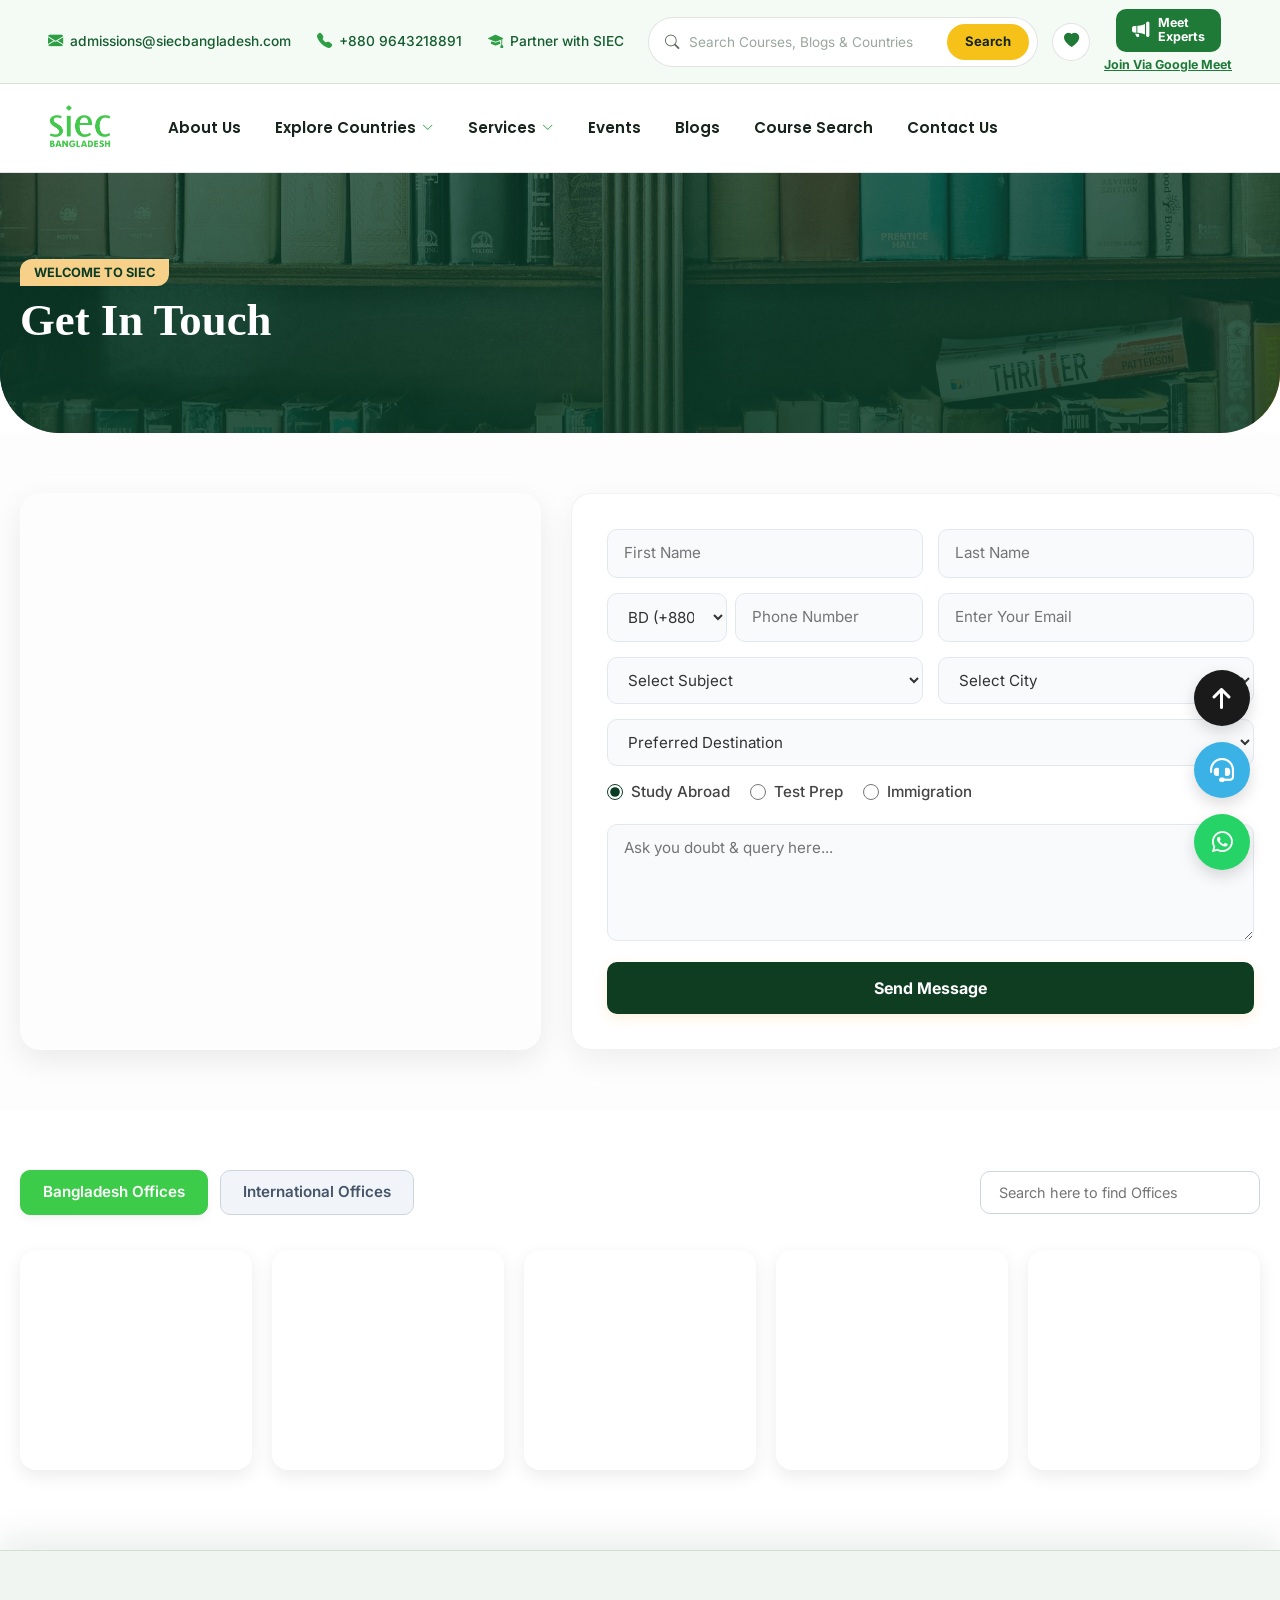
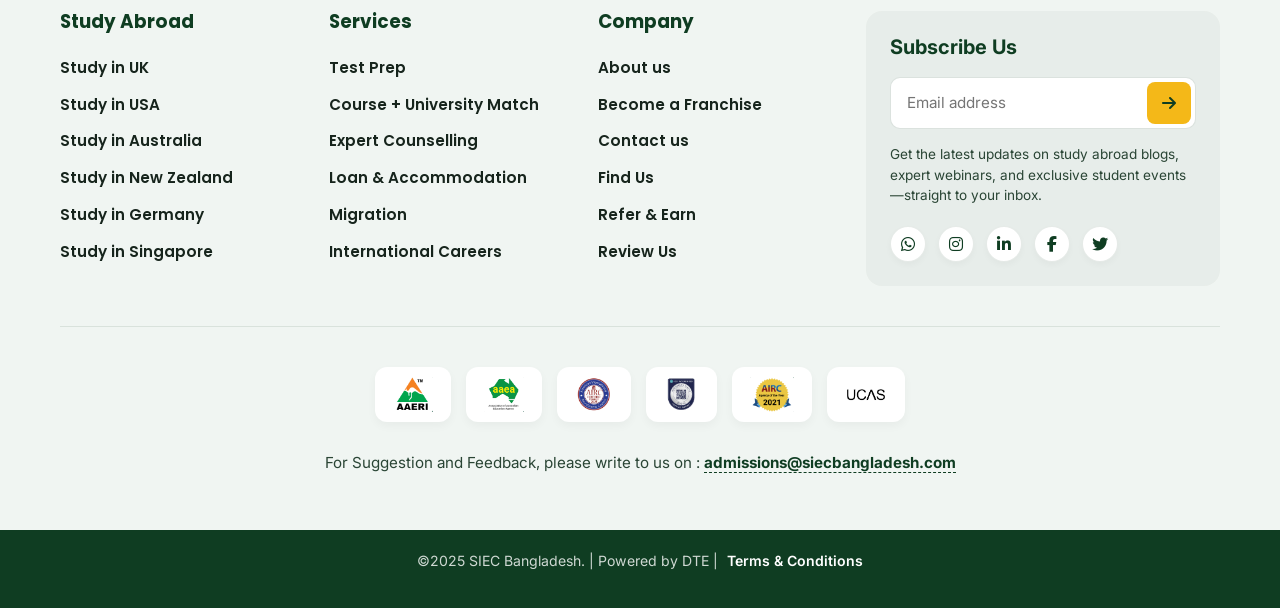
==== commit 44cfa3c0: "course search page design complete with responsive" ====
--- a/contact.html
+++ b/contact.html
@@ -263,6 +263,7 @@
       </div>
     </div>
   </header>
+   <div class="nav-overlay" id="navOverlay"></div>
   <!-- =========== Contact page content start ============ -->
 <section class="siec-contact-hero">
   <div class="siec-contact-hero-overlay"></div>
@@ -598,7 +599,7 @@
 </section>
   <!-- ========== Contact page content end ============ -->
 
-  <div class="nav-overlay" id="navOverlay"></div>
+ 
    <!-- ============ Footer section start ============ -->
   <footer class="siec-footer">
     <div class="footer-container">
--- a/css/style.css
+++ b/css/style.css
@@ -4084,4 +4084,953 @@
 }
     /* =====================================================
     SIEC EDUCATION Contact page End
-    ===================================================== */+    ===================================================== */
+    /* =====================================================
+    SIEC EDUCATION Course search css start
+    ===================================================== */
+.siec-course-search-section {
+  padding: 24px 0;
+  background-color: var(--white);
+  font-family: 'Inter', sans-serif;
+  color: var(--siec-text-main);
+}
+
+.siec-container {
+  max-width: 1200px;
+  margin: 0 auto;
+  padding: 0 16px;
+}
+
+.siec-breadcrumb-bar {
+  display: flex;
+  align-items: center;
+  justify-content: space-between;
+  margin-bottom: 20px;
+  padding-bottom: 12px;
+  border-bottom: 1px solid var(--line);
+}
+
+.siec-breadcrumb-left {
+  display: flex;
+  align-items: center;
+  gap: 12px;
+}
+
+.siec-back-btn {
+  color: var(--ink);
+  display: flex;
+  align-items: center;
+  text-decoration: none;
+  transition: transform 0.2s, color 0.2s;
+}
+
+.siec-back-btn:hover {
+  transform: translateX(-3px);
+  color: var(--green-800);
+}
+
+.siec-breadcrumb-nav {
+  display: flex;
+  align-items: center;
+  gap: 8px;
+  font-size: 14px;
+}
+
+.siec-breadcrumb-link {
+  color: var(--grey-600);
+  text-decoration: none;
+}
+
+.siec-breadcrumb-sep {
+  color: var(--grey-600);
+}
+
+.siec-breadcrumb-current {
+  color: var(--ink);
+  font-weight: 600;
+}
+
+.siec-counselor-top-btn {
+  display: inline-flex;
+  align-items: center;
+  gap: 8px;
+  background-color: var(--gold-500);
+  color: var(--ink);
+  padding: 8px 16px;
+  border-radius: 8px;
+  font-size: 14px;
+  font-weight: 600;
+  text-decoration: none;
+  transition: background-color 0.2s;
+}
+
+.siec-counselor-top-btn:hover {
+  background-color: var(--gold-600);
+}
+
+.siec-live-dot {
+  width: 8px;
+  height: 8px;
+  background-color: var(--green-600);
+  border-radius: 50%;
+  display: inline-block;
+}
+
+.siec-top-bar {
+  display: flex;
+  align-items: center;
+  justify-content: space-between;
+  gap: 16px;
+  margin-bottom: 20px;
+  flex-wrap: wrap;
+}
+
+.siec-mode-switch {
+  display: flex;
+  background-color: var(--green-050);
+  border: 1px solid var(--line);
+  padding: 4px;
+  border-radius: 8px;
+  gap: 4px;
+}
+
+.siec-mode-btn {
+  border: none;
+  background: transparent;
+  padding: 8px 16px;
+  border-radius: 6px;
+  font-size: 14px;
+  font-weight: 600;
+  color: var(--grey-600);
+  cursor: pointer;
+  display: flex;
+  align-items: center;
+  gap: 8px;
+  transition: all 0.2s;
+  font-family: 'Inter', sans-serif;
+}
+
+.siec-mode-btn.active {
+  background-color: var(--green-900);
+  color: var(--white);
+}
+
+.siec-badge {
+  background: var(--line);
+  padding: 2px 8px;
+  border-radius: 10px;
+  font-size: 12px;
+}
+
+.siec-mode-btn.active .siec-badge {
+  background: var(--white);
+  color: var(--green-900);
+}
+
+.siec-search-right {
+  flex-grow: 1;
+  max-width: 360px;
+}
+
+.siec-search-field {
+  width: 100%;
+  padding: 10px 14px;
+  border: 1px solid var(--line);
+  border-radius: 8px;
+  font-size: 14px;
+  outline: none;
+  box-sizing: border-box;
+  background-color: var(--white);
+  color: var(--ink);
+  font-family: 'Inter', sans-serif;
+}
+
+.siec-search-field:focus {
+  border-color: var(--green-700);
+}
+
+.siec-filter-bar {
+  display: flex;
+  align-items: center;
+  justify-content: space-between;
+  gap: 12px;
+  margin-bottom: 24px;
+  flex-wrap: wrap;
+}
+
+.siec-filter-controls {
+  display: flex;
+  align-items: center;
+  gap: 12px;
+  flex-wrap: wrap;
+}
+
+.siec-filter-toggle-btn {
+  background-color: var(--green-900);
+  color: var(--white);
+  border: none;
+  padding: 8px 16px;
+  border-radius: 8px;
+  font-size: 14px;
+  font-weight: 500;
+  cursor: pointer;
+  font-family: 'Inter', sans-serif;
+}
+
+.siec-select {
+  padding: 8px 12px;
+  border: 1px solid var(--line);
+  border-radius: 8px;
+  font-size: 14px;
+  color: var(--ink);
+  outline: none;
+  background-color: var(--white);
+  cursor: pointer;
+  font-family: 'Inter', sans-serif;
+}
+
+.siec-selected-tags-container {
+  display: flex;
+  align-items: center;
+  gap: 8px;
+  flex-wrap: wrap;
+}
+
+.siec-country-tag {
+  display: inline-flex;
+  align-items: center;
+  gap: 6px;
+  background-color: var(--green-100);
+  border: 1px solid var(--line);
+  padding: 6px 12px;
+  border-radius: 20px;
+  font-size: 13px;
+  color: var(--green-900);
+  font-weight: 600;
+}
+
+.siec-close-tag {
+  cursor: pointer;
+  font-size: 16px;
+  line-height: 1;
+  color: var(--grey-600);
+}
+
+.siec-close-tag:hover {
+  color: #ef4444;
+}
+
+.siec-compare-btn {
+  background-color: transparent;
+  border: 1px solid var(--line);
+  padding: 8px 16px;
+  border-radius: 8px;
+  font-size: 14px;
+  color: var(--ink);
+  cursor: pointer;
+  font-weight: 500;
+  font-family: 'Inter', sans-serif;
+}
+
+.siec-course-grid {
+  display: grid;
+  grid-template-columns: repeat(3, 1fr);
+  gap: 24px;
+  margin-bottom: 32px;
+}
+
+.siec-course-card {
+  border: 1px solid var(--line);
+  border-radius: 12px;
+  padding: 20px;
+  background-color: var(--white);
+  box-shadow: var(--shadow-sm);
+  display: flex;
+  flex-direction: column;
+  justify-content: space-between;
+  transition: transform 0.2s, box-shadow 0.2s;
+}
+
+.siec-course-card:hover {
+  transform: translateY(-4px);
+  box-shadow: var(--shadow-md);
+}
+
+.siec-card-header {
+  display: flex;
+  justify-content: space-between;
+  align-items: flex-start;
+  gap: 12px;
+  margin-bottom: 12px;
+}
+
+.siec-course-title {
+  font-size: 16px;
+  font-weight: 700;
+  color: var(--ink);
+  margin: 0;
+  line-height: 1.4;
+}
+
+.siec-wishlist-btn {
+  background: none;
+  border: none;
+  cursor: pointer;
+  color: var(--grey-600);
+  padding: 0;
+}
+
+.siec-wishlist-btn:hover {
+  color: #ef4444;
+}
+
+.siec-institute-info {
+  display: flex;
+  justify-content: space-between;
+  align-items: flex-start;
+  margin-bottom: 16px;
+}
+
+.siec-university-name {
+  font-size: 14px;
+  font-weight: 600;
+  color: var(--green-900);
+  margin: 0 0 4px 0;
+}
+
+.siec-campus-tag {
+  display: inline-block;
+  font-size: 11px;
+  background-color: var(--green-050);
+  padding: 2px 6px;
+  border-radius: 4px;
+  color: var(--grey-600);
+  margin-bottom: 4px;
+}
+
+.siec-location {
+  font-size: 12px;
+  color: var(--grey-600);
+  margin: 0;
+}
+
+.siec-qs-badge {
+  background-color: var(--green-100);
+  padding: 4px 8px;
+  border-radius: 6px;
+  text-align: center;
+}
+
+.siec-qs-label {
+  display: block;
+  font-size: 10px;
+  font-weight: 700;
+  color: var(--green-900);
+}
+
+.siec-qs-val {
+  font-size: 12px;
+  font-weight: 700;
+  color: var(--green-900);
+}
+
+.siec-card-separator {
+  height: 1px;
+  background-color: var(--line);
+  margin-bottom: 16px;
+}
+
+.siec-course-meta-grid {
+  display: grid;
+  grid-template-columns: repeat(2, 1fr);
+  gap: 12px;
+  margin-bottom: 20px;
+}
+
+.siec-meta-item {
+  display: flex;
+  flex-direction: column;
+}
+
+.siec-meta-label {
+  font-size: 11px;
+  color: var(--grey-600);
+}
+
+.siec-meta-value {
+  font-size: 13px;
+  font-weight: 600;
+  color: var(--ink);
+}
+
+.siec-card-actions {
+  display: flex;
+  gap: 10px;
+}
+
+.siec-btn-primary {
+  flex: 1;
+  text-align: center;
+  background-color: var(--green-900);
+  color: var(--white);
+  padding: 8px;
+  border-radius: 6px;
+  text-decoration: none;
+  font-size: 13px;
+  font-weight: 600;
+  transition: background-color 0.2s;
+}
+
+.siec-btn-primary:hover {
+  background-color: var(--green-800);
+}
+
+.siec-btn-secondary {
+  flex: 1;
+  text-align: center;
+  background-color: transparent;
+  border: 1px solid var(--line);
+  color: var(--ink);
+  padding: 8px;
+  border-radius: 6px;
+  text-decoration: none;
+  font-size: 13px;
+  font-weight: 600;
+}
+
+.siec-btn-secondary:hover {
+  background-color: var(--green-050);
+}
+
+.siec-pagination-wrapper {
+  display: flex;
+  justify-content: center;
+}
+
+.siec-pagination {
+  display: flex;
+  list-style: none;
+  padding: 0;
+  margin: 0;
+  gap: 6px;
+}
+
+.siec-page-link {
+  display: block;
+  padding: 8px 12px;
+  border: 1px solid var(--line);
+  border-radius: 6px;
+  color: var(--ink);
+  text-decoration: none;
+  font-size: 13px;
+}
+
+.siec-page-item.active .siec-page-link {
+  background-color: var(--green-900);
+  color: var(--white);
+  border-color: var(--green-900);
+}
+
+.siec-page-item.disabled .siec-page-link {
+  color: var(--grey-600);
+  cursor: not-allowed;
+}
+
+/* Responsive Styles */
+@media (max-width: 992px) {
+  .siec-course-grid {
+    grid-template-columns: repeat(2, 1fr);
+  }
+}
+
+@media (max-width: 640px) {
+  .siec-course-grid {
+    grid-template-columns: 1fr;
+  }
+  .siec-search-right {
+    max-width: 100%;
+    width: 100%;
+  }
+  .siec-filter-bar {
+    flex-direction: column;
+    align-items: stretch;
+  }
+  .siec-filter-controls {
+    flex-direction: column;
+    align-items: stretch;
+  }
+}.siec-course-search-section {
+  padding: 24px 0;
+  background-color: var(--white);
+  font-family: 'Inter', sans-serif;
+  color: var(--siec-text-main);
+}
+
+.siec-container {
+  max-width: 1200px;
+  margin: 0 auto;
+  padding: 0 16px;
+}
+
+.siec-breadcrumb-bar {
+  display: flex;
+  align-items: center;
+  justify-content: space-between;
+  margin-bottom: 20px;
+  padding-bottom: 12px;
+  border-bottom: 1px solid var(--line);
+}
+
+.siec-breadcrumb-left {
+  display: flex;
+  align-items: center;
+  gap: 12px;
+}
+
+.siec-back-btn {
+  color: var(--ink);
+  display: flex;
+  align-items: center;
+  text-decoration: none;
+  transition: transform 0.2s, color 0.2s;
+}
+
+.siec-back-btn:hover {
+  transform: translateX(-3px);
+  color: var(--green-800);
+}
+
+.siec-breadcrumb-nav {
+  display: flex;
+  align-items: center;
+  gap: 8px;
+  font-size: 14px;
+}
+
+.siec-breadcrumb-link {
+  color: var(--grey-600);
+  text-decoration: none;
+}
+
+.siec-breadcrumb-sep {
+  color: var(--grey-600);
+}
+
+.siec-breadcrumb-current {
+  color: var(--ink);
+  font-weight: 600;
+}
+
+.siec-counselor-top-btn {
+  display: inline-flex;
+  align-items: center;
+  gap: 8px;
+  background-color: var(--gold-500);
+  color: var(--ink);
+  padding: 8px 16px;
+  border-radius: 8px;
+  font-size: 14px;
+  font-weight: 600;
+  text-decoration: none;
+  transition: background-color 0.2s;
+}
+
+.siec-counselor-top-btn:hover {
+  background-color: var(--gold-600);
+}
+
+.siec-live-dot {
+  width: 8px;
+  height: 8px;
+  background-color: var(--green-600);
+  border-radius: 50%;
+  display: inline-block;
+}
+
+.siec-top-bar {
+  display: flex;
+  align-items: center;
+  justify-content: space-between;
+  gap: 16px;
+  margin-bottom: 20px;
+  flex-wrap: wrap;
+}
+
+.siec-mode-switch {
+  display: flex;
+  background-color: var(--green-050);
+  border: 1px solid var(--line);
+  padding: 4px;
+  border-radius: 8px;
+  gap: 4px;
+}
+
+.siec-mode-btn {
+  border: none;
+  background: transparent;
+  padding: 8px 16px;
+  border-radius: 6px;
+  font-size: 14px;
+  font-weight: 600;
+  color: var(--grey-600);
+  cursor: pointer;
+  display: flex;
+  align-items: center;
+  gap: 8px;
+  transition: all 0.2s;
+  font-family: 'Inter', sans-serif;
+}
+
+.siec-mode-btn.active {
+  background-color: var(--green-900);
+  color: var(--white);
+}
+
+.siec-badge {
+  background: var(--line);
+  padding: 2px 8px;
+  border-radius: 10px;
+  font-size: 12px;
+}
+
+.siec-mode-btn.active .siec-badge {
+  background: var(--white);
+  color: var(--green-900);
+}
+
+.siec-search-right {
+  flex-grow: 1;
+  max-width: 360px;
+}
+
+.siec-search-field {
+  width: 100%;
+  padding: 10px 14px;
+  border: 1px solid var(--line);
+  border-radius: 8px;
+  font-size: 14px;
+  outline: none;
+  box-sizing: border-box;
+  background-color: var(--white);
+  color: var(--ink);
+  font-family: 'Inter', sans-serif;
+}
+
+.siec-search-field:focus {
+  border-color: var(--green-700);
+}
+
+.siec-filter-bar {
+  display: flex;
+  align-items: center;
+  justify-content: space-between;
+  gap: 12px;
+  margin-bottom: 24px;
+  flex-wrap: wrap;
+}
+
+.siec-filter-controls {
+  display: flex;
+  align-items: center;
+  gap: 12px;
+  flex-wrap: wrap;
+}
+
+.siec-filter-toggle-btn {
+  background-color: var(--green-900);
+  color: var(--white);
+  border: none;
+  padding: 8px 16px;
+  border-radius: 8px;
+  font-size: 14px;
+  font-weight: 500;
+  cursor: pointer;
+  font-family: 'Inter', sans-serif;
+}
+
+.siec-select {
+  padding: 8px 12px;
+  border: 1px solid var(--line);
+  border-radius: 8px;
+  font-size: 14px;
+  color: var(--ink);
+  outline: none;
+  background-color: var(--white);
+  cursor: pointer;
+  font-family: 'Inter', sans-serif;
+}
+
+.siec-selected-tags-container {
+  display: flex;
+  align-items: center;
+  gap: 8px;
+  flex-wrap: wrap;
+}
+
+.siec-country-tag {
+  display: inline-flex;
+  align-items: center;
+  gap: 6px;
+  background-color: var(--green-100);
+  border: 1px solid var(--line);
+  padding: 6px 12px;
+  border-radius: 20px;
+  font-size: 13px;
+  color: var(--green-900);
+  font-weight: 600;
+}
+
+.siec-close-tag {
+  cursor: pointer;
+  font-size: 16px;
+  line-height: 1;
+  color: var(--grey-600);
+}
+
+.siec-close-tag:hover {
+  color: #ef4444;
+}
+
+.siec-compare-btn {
+  background-color: transparent;
+  border: 1px solid var(--line);
+  padding: 8px 16px;
+  border-radius: 8px;
+  font-size: 14px;
+  color: var(--ink);
+  cursor: pointer;
+  font-weight: 500;
+  font-family: 'Inter', sans-serif;
+}
+
+.siec-course-grid {
+  display: grid;
+  grid-template-columns: repeat(3, 1fr);
+  gap: 24px;
+  margin-bottom: 32px;
+}
+
+.siec-course-card {
+  border: 1px solid var(--line);
+  border-radius: 12px;
+  padding: 20px;
+  background-color: var(--white);
+  box-shadow: var(--shadow-sm);
+  display: flex;
+  flex-direction: column;
+  justify-content: space-between;
+  transition: transform 0.2s, box-shadow 0.2s;
+}
+
+.siec-course-card:hover {
+  transform: translateY(-4px);
+  box-shadow: var(--shadow-md);
+}
+
+.siec-card-header {
+  display: flex;
+  justify-content: space-between;
+  align-items: flex-start;
+  gap: 12px;
+  margin-bottom: 12px;
+}
+
+.siec-course-title {
+  font-size: 16px;
+  font-weight: 700;
+  color: var(--ink);
+  margin: 0;
+  line-height: 1.4;
+}
+
+.siec-wishlist-btn {
+  background: none;
+  border: none;
+  cursor: pointer;
+  color: var(--grey-600);
+  padding: 0;
+}
+
+.siec-wishlist-btn:hover {
+  color: #ef4444;
+}
+
+.siec-institute-info {
+  display: flex;
+  justify-content: space-between;
+  align-items: flex-start;
+  margin-bottom: 16px;
+}
+
+.siec-university-name {
+  font-size: 14px;
+  font-weight: 600;
+  color: var(--green-900);
+  margin: 0 0 4px 0;
+}
+
+.siec-campus-tag {
+  display: inline-block;
+  font-size: 11px;
+  background-color: var(--green-050);
+  padding: 2px 6px;
+  border-radius: 4px;
+  color: var(--grey-600);
+  margin-bottom: 4px;
+}
+
+.siec-location {
+  font-size: 12px;
+  color: var(--grey-600);
+  margin: 0;
+}
+
+.siec-qs-badge {
+  background-color: var(--green-100);
+  padding: 4px 8px;
+  border-radius: 6px;
+  text-align: center;
+}
+
+.siec-qs-label {
+  display: block;
+  font-size: 10px;
+  font-weight: 700;
+  color: var(--green-900);
+}
+
+.siec-qs-val {
+  font-size: 12px;
+  font-weight: 700;
+  color: var(--green-900);
+}
+
+.siec-card-separator {
+  height: 1px;
+  background-color: var(--line);
+  margin-bottom: 16px;
+}
+
+.siec-course-meta-grid {
+  display: grid;
+  grid-template-columns: repeat(2, 1fr);
+  gap: 12px;
+  margin-bottom: 20px;
+}
+
+.siec-meta-item {
+  display: flex;
+  flex-direction: column;
+}
+
+.siec-meta-label {
+  font-size: 11px;
+  color: var(--grey-600);
+}
+
+.siec-meta-value {
+  font-size: 13px;
+  font-weight: 600;
+  color: var(--ink);
+}
+
+.siec-card-actions {
+  display: flex;
+  gap: 10px;
+}
+
+.siec-btn-primary {
+  flex: 1;
+  text-align: center;
+  background-color: var(--green-900);
+  color: var(--white);
+  padding: 8px;
+  border-radius: 6px;
+  text-decoration: none;
+  font-size: 13px;
+  font-weight: 600;
+  transition: background-color 0.2s;
+}
+
+.siec-btn-primary:hover {
+  background-color: var(--green-800);
+}
+
+.siec-btn-secondary {
+  flex: 1;
+  text-align: center;
+  background-color: transparent;
+  border: 1px solid var(--line);
+  color: var(--ink);
+  padding: 8px;
+  border-radius: 6px;
+  text-decoration: none;
+  font-size: 13px;
+  font-weight: 600;
+}
+
+.siec-btn-secondary:hover {
+  background-color: var(--green-050);
+}
+
+.siec-pagination-wrapper {
+  display: flex;
+  justify-content: center;
+}
+
+.siec-pagination {
+  display: flex;
+  list-style: none;
+  padding: 0;
+  margin: 0;
+  gap: 6px;
+}
+
+.siec-page-link {
+  display: block;
+  padding: 8px 12px;
+  border: 1px solid var(--line);
+  border-radius: 6px;
+  color: var(--ink);
+  text-decoration: none;
+  font-size: 13px;
+}
+
+.siec-page-item.active .siec-page-link {
+  background-color: var(--green-900);
+  color: var(--white);
+  border-color: var(--green-900);
+}
+
+.siec-page-item.disabled .siec-page-link {
+  color: var(--grey-600);
+  cursor: not-allowed;
+}
+
+/* Responsive Styles */
+@media (max-width: 992px) {
+  .siec-course-grid {
+    grid-template-columns: repeat(2, 1fr);
+  }
+}
+
+@media (max-width: 640px) {
+  .siec-course-grid {
+    grid-template-columns: 1fr;
+  }
+  .siec-search-right {
+    max-width: 100%;
+    width: 100%;
+  }
+  .siec-filter-bar {
+    flex-direction: column;
+    align-items: stretch;
+  }
+  .siec-filter-controls {
+    flex-direction: column;
+    align-items: stretch;
+  }
+}
+    /* ===================================================
+    SIEC EDUCATION Course search css end
+    =================================================== */
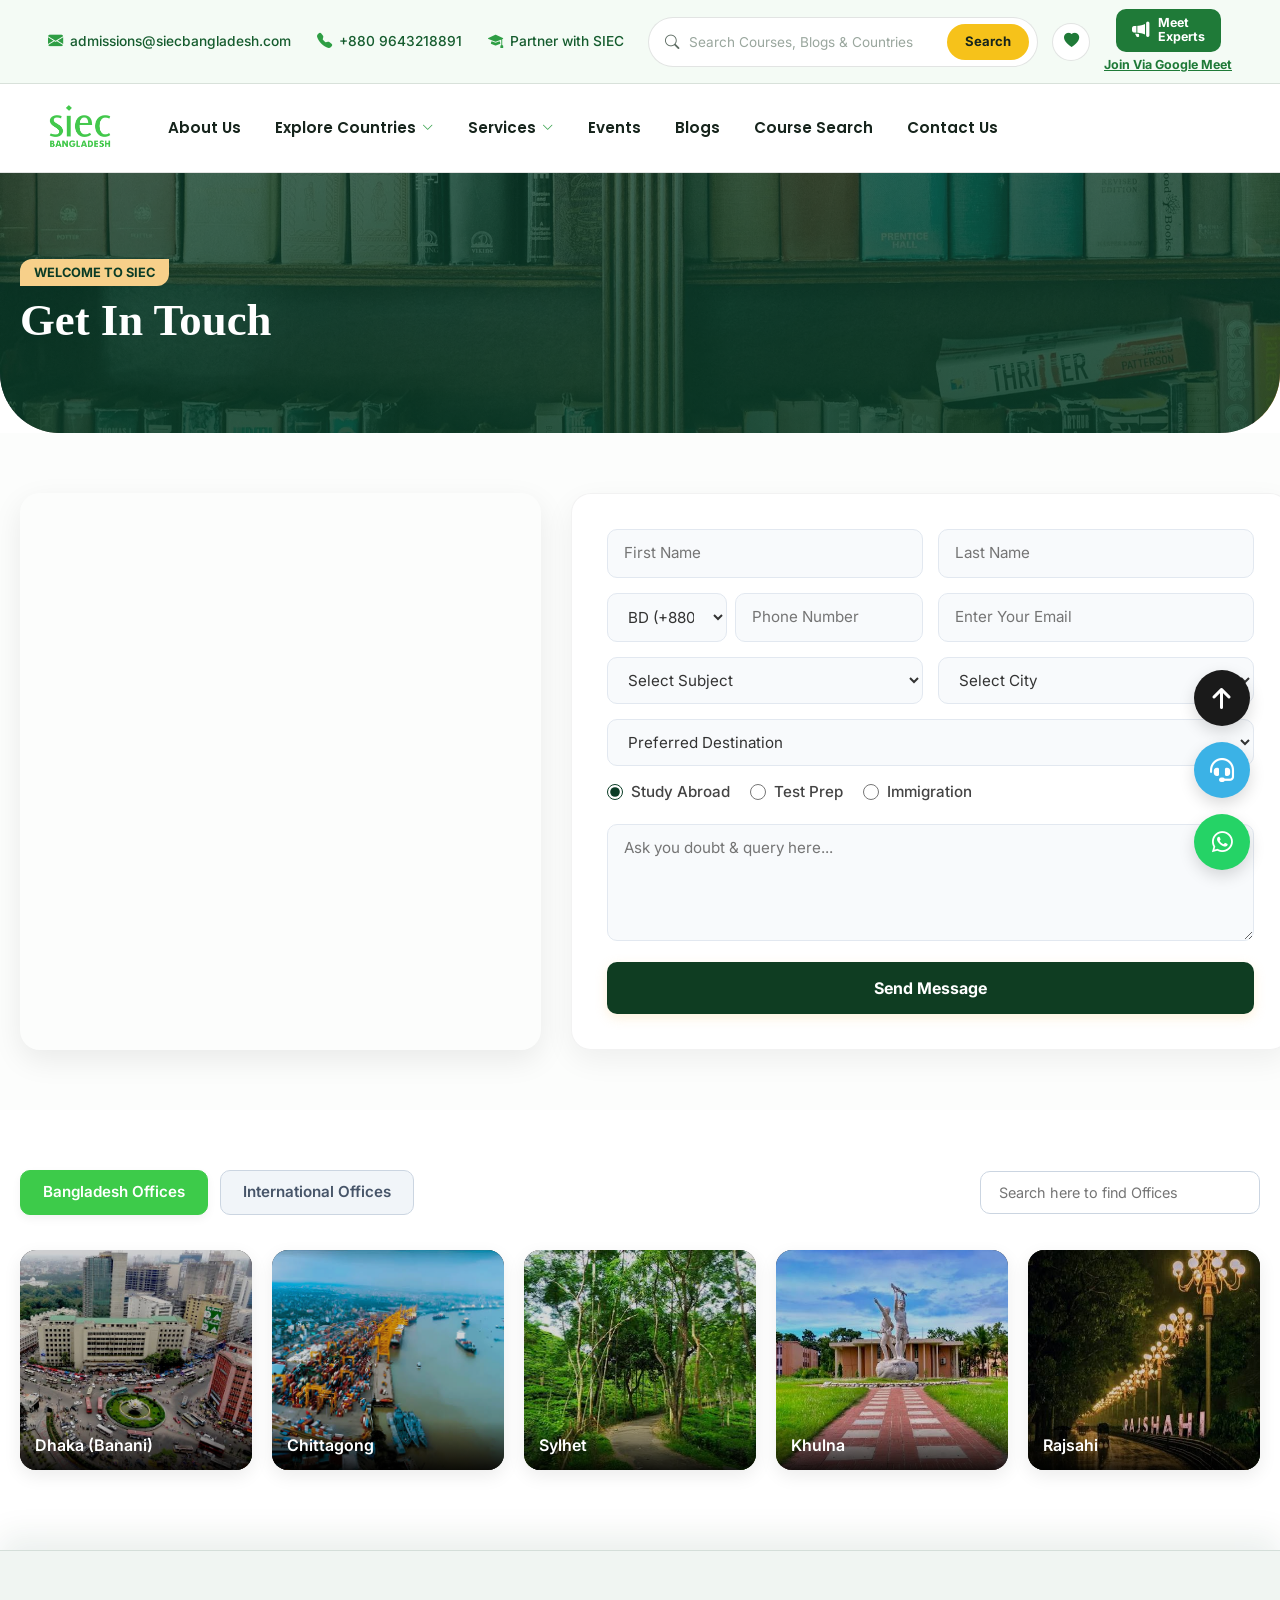
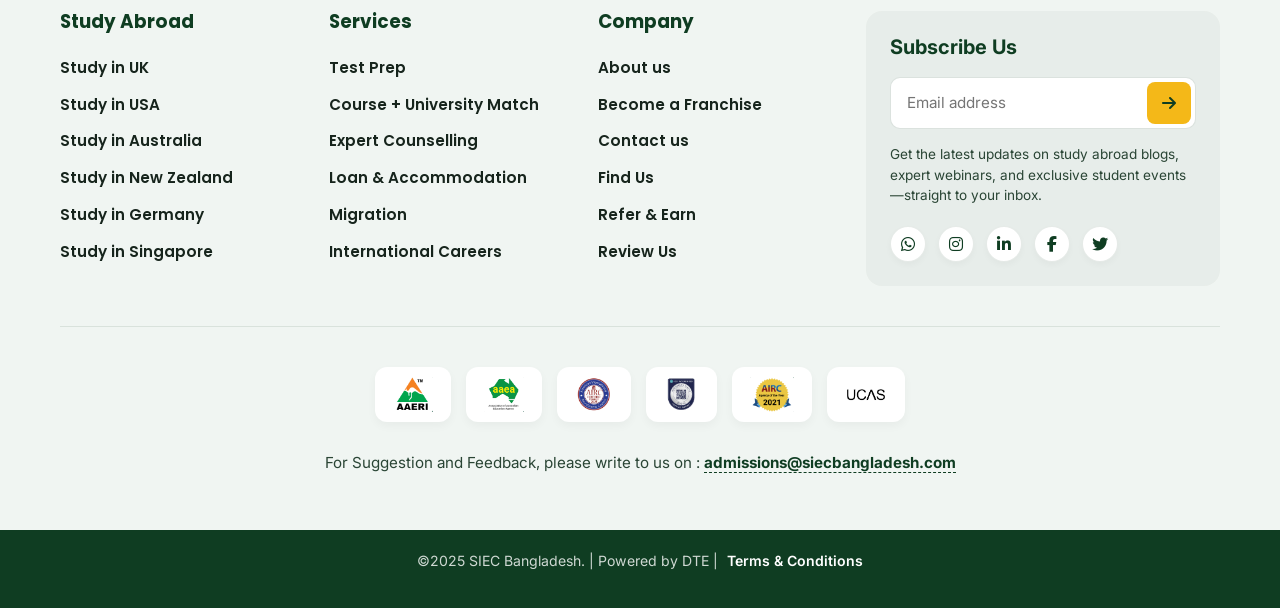
==== commit 2312ec69: "project modify by simple component" ====
--- a/contact.html
+++ b/contact.html
@@ -1,706 +1,894 @@
-<!DOCTYPE html>
+<!doctype html>
 <html lang="en">
-
-<head>
-  <meta charset="UTF-8">
-  <meta name="viewport" content="width=device-width, initial-scale=1.0">
-  <title>SIEC Bangladesh | Shaping Careers Since 1995</title>
-  <link rel="icon" href="image/siecbangladesh.png">
-
-  <!-- Bootstrap 5 -->
-  <link href="https://cdn.jsdelivr.net/npm/bootstrap@5.3.3/dist/css/bootstrap.min.css" rel="stylesheet">
-  <!-- Bootstrap Icons -->
-  <link href="https://cdn.jsdelivr.net/npm/bootstrap-icons@1.11.3/font/bootstrap-icons.min.css" rel="stylesheet">
-  <!-- Font Awesome -->
-  <link rel="stylesheet" href="https://cdnjs.cloudflare.com/ajax/libs/font-awesome/6.4.0/css/all.min.css">
-  <!-- Fonts: simple, clean, eye-catching -->
-  <link rel="preconnect" href="https://fonts.googleapis.com">
-  <link
-    href="https://fonts.googleapis.com/css2?family=Poppins:wght@400;500;600;700;800&family=Inter:wght@400;500;600&display=swap"
-    rel="stylesheet">
-  <!-- custom css -->
-  <link rel="stylesheet" href="css/style.css">
-  <link rel="stylesheet" href="css/responsive.css">
-</head>
-
-<body>
-
-  <!-- =========== Floating icon website right ============ -->
-  <div class="floating-container">
-
-    <button id="scrollToTopBtn" class="float-btn btn-scroll-top" title="Go to top">
-      <i class="fa-solid fa-arrow-up"></i>
-    </button>
-
-    <a href="tel:+123456789" class="float-btn btn-support" title="Live Support">
-      <i class="fa-solid fa-headset"></i>
-    </a>
-
-    <a href="https://wa.me/YOUR_PHONE_NUMBER" target="_blank" class="float-btn btn-whatsapp" title="Chat on WhatsApp">
-      <i class="fa-brands fa-whatsapp"></i>
-    </a>
-
-  </div>
-  <!-- =========== Floating icon website right end ============ -->
-
-  <!-- ============ TOP UTILITY BAR ============ -->
-  <div class="topbar">
-    <div class="container-fluid px-4 px-lg-5">
-      <div class="topbar-inner">
-        <div class="topbar-left">
-          <a href="mailto:admissions@siecbangladesh.com"><i
-              class="bi bi-envelope-fill"></i>admissions@siecbangladesh.com</a>
-          <a href="tel:+919779046382"><i class="bi bi-telephone-fill"></i>+880 9643218891</a>
-          <a href="#"><i class="bi bi-mortarboard-fill"></i>Partner with SIEC</a>
-        </div>
-
-        <div class="topbar-right">
-          <div class="topbar-search">
-            <i class="bi bi-search"></i>
-            <input type="text" placeholder="Search Courses, Blogs &amp; Countries">
-            <button class="btn-search-inline">Search</button>
-          </div>
-
-          <button class="icon-circle" title="Wishlist"><i class="bi bi-heart-fill"></i></button>
-          <!-- <button class="btn-signin">Sign In</button> -->
-
-          <div class="meet-experts-wrap">
-            <a href="#" class="meet-experts-badge">
-              <i class="bi bi-megaphone-fill"></i>
-              <span>Meet<br>Experts</span>
-            </a>
-            <a href="#" class="join-zoom-link">Join Via Google Meet</a>
+  <head>
+    <meta charset="UTF-8" />
+    <meta name="viewport" content="width=device-width, initial-scale=1.0" />
+    <title>SIEC Bangladesh | Shaping Careers Since 1995</title>
+    <link rel="icon" href="image/siecbangladesh.png" />
+
+    <!-- Bootstrap 5 -->
+    <link
+      href="https://cdn.jsdelivr.net/npm/bootstrap@5.3.3/dist/css/bootstrap.min.css"
+      rel="stylesheet"
+    />
+    <!-- Bootstrap Icons -->
+    <link
+      href="https://cdn.jsdelivr.net/npm/bootstrap-icons@1.11.3/font/bootstrap-icons.min.css"
+      rel="stylesheet"
+    />
+    <!-- Font Awesome -->
+    <link
+      rel="stylesheet"
+      href="https://cdnjs.cloudflare.com/ajax/libs/font-awesome/6.4.0/css/all.min.css"
+    />
+    <!-- Fonts: simple, clean, eye-catching
+    <link rel="preconnect" href="https://fonts.googleapis.com" />
+    <link
+      href="https://fonts.googleapis.com/css2?family=Poppins:wght@400;500;600;700;800&family=Inter:wght@400;500;600&display=swap"
+      rel="stylesheet"
+    /> -->
+    <!-- custom css -->
+    <link rel="stylesheet" href="css/global.css" />
+    <link rel="stylesheet" href="css/pages/contact.css" />
+  </head>
+
+  <body>
+    <!-- =========== Floating icon website right ============ -->
+    <div class="floating-container">
+      <button
+        id="scrollToTopBtn"
+        class="float-btn btn-scroll-top"
+        title="Go to top"
+      >
+        <i class="fa-solid fa-arrow-up"></i>
+      </button>
+
+      <a
+        href="tel:+123456789"
+        class="float-btn btn-support"
+        title="Live Support"
+      >
+        <i class="fa-solid fa-headset"></i>
+      </a>
+
+      <a
+        href="https://wa.me/YOUR_PHONE_NUMBER"
+        target="_blank"
+        class="float-btn btn-whatsapp"
+        title="Chat on WhatsApp"
+      >
+        <i class="fa-brands fa-whatsapp"></i>
+      </a>
+    </div>
+    <!-- =========== Floating icon website right end ============ -->
+
+    <!-- ============ TOP UTILITY BAR ============ -->
+    <div class="topbar">
+      <div class="container-fluid px-4 px-lg-5">
+        <div class="topbar-inner">
+          <div class="topbar-left">
+            <a href="mailto:admissions@siecbangladesh.com"
+              ><i class="bi bi-envelope-fill"></i
+              >admissions@siecbangladesh.com</a
+            >
+            <a href="tel:+919779046382"
+              ><i class="bi bi-telephone-fill"></i>+880 9643218891</a
+            >
+            <a href="#"
+              ><i class="bi bi-mortarboard-fill"></i>Partner with SIEC</a
+            >
+          </div>
+
+          <div class="topbar-right">
+            <div class="topbar-search">
+              <i class="bi bi-search"></i>
+              <input
+                type="text"
+                placeholder="Search Courses, Blogs &amp; Countries"
+              />
+              <button class="btn-search-inline">Search</button>
+            </div>
+
+            <button class="icon-circle" title="Wishlist">
+              <i class="bi bi-heart-fill"></i>
+            </button>
+            <!-- <button class="btn-signin">Sign In</button> -->
+
+            <div class="meet-experts-wrap">
+              <a href="#" class="meet-experts-badge">
+                <i class="bi bi-megaphone-fill"></i>
+                <span>Meet<br />Experts</span>
+              </a>
+              <a href="#" class="join-zoom-link">Join Via Google Meet</a>
+            </div>
           </div>
         </div>
       </div>
     </div>
-  </div>
-
-  <!-- ============ MAIN NAVIGATION ============ -->
-  <header class="main-nav" id="mainNav">
-    <div class="container-fluid px-4 px-lg-5">
-      <div class="main-nav-inner">
-
-        <a href="index.html" class="brand">
-          <img src="image/siecbangladesh.png" alt="SIEC Education">
-        </a>
-
-        <div class="mobile-search">
-          <i class="bi bi-search"></i>
-          <input type="text" placeholder="Search Courses, Blo...">
-        </div>
-
-        <button class="mobile-toggle d-lg-none" id="mobileToggle" aria-label="Open menu">
-          <i class="bi bi-list"></i>
-        </button>
-
-        <nav class="nav-menu" id="navMenu">
-          <button class="mobile-menu-close" id="mobileMenuClose" aria-label="Close menu">
-            <i class="bi bi-x-lg"></i>
+
+    <!-- ============ MAIN NAVIGATION ============ -->
+    <header class="main-nav" id="mainNav">
+      <div class="container-fluid px-4 px-lg-5">
+        <div class="main-nav-inner">
+          <a href="index.html" class="brand">
+            <img src="image/siecbangladesh.png" alt="SIEC Education" />
+          </a>
+
+          <div class="mobile-search">
+            <i class="bi bi-search"></i>
+            <input type="text" placeholder="Search Courses, Blo..." />
+          </div>
+
+          <button
+            class="mobile-toggle d-lg-none"
+            id="mobileToggle"
+            aria-label="Open menu"
+          >
+            <i class="bi bi-list"></i>
           </button>
 
-          <div class="mobile-menu-logo">
-            <img src="image/siecbangladesh.png" alt="SIEC Education">
-          </div>
-
-          <ul>
-            <li><a href="#">About Us</a></li>
-
-            <li class="has-dropdown">
-              <a href="#" class="dropdown-trigger">Explore Countries <i class="bi bi-chevron-down"></i></a>
-
-              <div class="mega-dropdown">
-                <div class="mega-dropdown-grid">
-
-                  <!-- Promo card -->
-                  <div class="mega-promo">
-                    <span class="promo-badge">Global Career</span>
-                    <h4>Explore the Best Countries to <span>Study Abroad</span></h4>
-                    <img src="image/promo-student.png" alt="Study Abroad" class="promo-img">
+          <nav class="nav-menu" id="navMenu">
+            <button
+              class="mobile-menu-close"
+              id="mobileMenuClose"
+              aria-label="Close menu"
+            >
+              <i class="bi bi-x-lg"></i>
+            </button>
+
+            <div class="mobile-menu-logo">
+              <img src="image/siecbangladesh.png" alt="SIEC Education" />
+            </div>
+
+            <ul>
+              <li><a href="#">About Us</a></li>
+
+              <li class="has-dropdown">
+                <a href="#" class="dropdown-trigger"
+                  >Explore Countries <i class="bi bi-chevron-down"></i
+                ></a>
+
+                <div class="mega-dropdown">
+                  <div class="mega-dropdown-grid">
+                    <!-- Promo card -->
+                    <div class="mega-promo">
+                      <span class="promo-badge">Global Career</span>
+                      <h4>
+                        Explore the Best Countries to <span>Study Abroad</span>
+                      </h4>
+                      <img
+                        src="image/promo-student.png"
+                        alt="Study Abroad"
+                        class="promo-img"
+                      />
+                    </div>
+
+                    <!-- Column 1 -->
+                    <div class="mega-col">
+                      <a href="#" class="country-item">
+                        <img src="https://flagcdn.com/w40/au.png" alt="" />
+                        <span>Australia</span>
+                      </a>
+                      <a href="#" class="country-item">
+                        <img src="https://flagcdn.com/w40/ca.png" alt="" />
+                        <span>Canada</span>
+                      </a>
+                      <a href="#" class="country-item">
+                        <img src="https://flagcdn.com/w40/nz.png" alt="" />
+                        <span>New Zealand</span>
+                      </a>
+                      <a href="#" class="country-item">
+                        <img src="https://flagcdn.com/w40/us.png" alt="" />
+                        <span>United States</span>
+                      </a>
+                      <a href="#" class="country-item">
+                        <img src="https://flagcdn.com/w40/gb.png" alt="" />
+                        <span>United Kingdom</span>
+                      </a>
+                    </div>
+
+                    <!-- Column 2 -->
+                    <div class="mega-col">
+                      <a href="#" class="country-item">
+                        <img src="https://flagcdn.com/w40/ae.png" alt="" />
+                        <span>Dubai</span>
+                      </a>
+                      <a href="#" class="country-item">
+                        <img src="https://flagcdn.com/w40/de.png" alt="" />
+                        <span>Germany</span>
+                      </a>
+                      <a href="#" class="country-item">
+                        <img src="https://flagcdn.com/w40/my.png" alt="" />
+                        <span>Malaysia</span>
+                      </a>
+
+                      <div
+                        class="country-item has-submenu"
+                        data-submenu="submenuAsia"
+                      >
+                        <img src="https://flagcdn.com/w40/vn.png" alt="" />
+                        <span>Asia</span>
+                        <i class="bi bi-chevron-right submenu-arrow"></i>
+
+                        <div class="flyout-submenu" id="submenuAsia">
+                          <a href="#" class="country-item">
+                            <img src="https://flagcdn.com/w40/ae.png" alt="" />
+                            <span>Dubai</span>
+                          </a>
+                          <a href="#" class="country-item">
+                            <img src="https://flagcdn.com/w40/sg.png" alt="" />
+                            <span>Singapore</span>
+                          </a>
+                        </div>
+                      </div>
+
+                      <a href="#" class="country-item">
+                        <img src="https://flagcdn.com/w40/eu.png" alt="" />
+                        <span>Europe</span>
+                      </a>
+                    </div>
                   </div>
-
-                  <!-- Column 1 -->
-                  <div class="mega-col">
-                    <a href="#" class="country-item">
-                      <img src="https://flagcdn.com/w40/au.png" alt="">
-                      <span>Australia</span>
-                    </a>
-                    <a href="#" class="country-item">
-                      <img src="https://flagcdn.com/w40/ca.png" alt="">
-                      <span>Canada</span>
-                    </a>
-                    <a href="#" class="country-item">
-                      <img src="https://flagcdn.com/w40/nz.png" alt="">
-                      <span>New Zealand</span>
-                    </a>
-                    <a href="#" class="country-item">
-                      <img src="https://flagcdn.com/w40/us.png" alt="">
-                      <span>United States</span>
-                    </a>
-                    <a href="#" class="country-item">
-                      <img src="https://flagcdn.com/w40/gb.png" alt="">
-                      <span>United Kingdom</span>
-                    </a>
+                </div>
+              </li>
+
+              <li class="has-dropdown">
+                <a href="#" class="dropdown-trigger"
+                  >Services <i class="bi bi-chevron-down"></i
+                ></a>
+
+                <div class="mega-dropdown mega-dropdown--services">
+                  <div class="mega-dropdown-grid mega-dropdown-grid--services">
+                    <!-- Promo card -->
+                    <div class="mega-promo">
+                      <span class="promo-decor"
+                        ><span></span><span></span><span></span
+                      ></span>
+                      <span class="promo-badge promo-badge--stat">10,000+</span>
+                      <h4>Best counselor to guide you in each steps</h4>
+                      <img
+                        src="image/promo-student.png"
+                        alt="Study Abroad Counsellor"
+                        class="promo-img"
+                      />
+                    </div>
+
+                    <!-- Column 1 -->
+                    <div class="mega-col mega-col--services">
+                      <a href="#" class="service-item">
+                        <h5>Counselling</h5>
+                        <p>Avail Our FREE Counselling Services</p>
+                      </a>
+                      <a href="#" class="service-item">
+                        <h5>University &amp; Course Selection</h5>
+                        <p>
+                          Choose from the best universities and courses to study
+                          abroad
+                        </p>
+                      </a>
+                      <a href="#" class="service-item">
+                        <h5>University Application Process</h5>
+                        <p>
+                          Get help from university application to admission
+                          guidance
+                        </p>
+                      </a>
+                      <a href="#" class="service-item">
+                        <h5>Scholarship Guidance</h5>
+                        <p>
+                          Get a curated list of the best study abroad
+                          scholarships from our experts
+                        </p>
+                      </a>
+                    </div>
+
+                    <!-- Column 2 -->
+                    <div class="mega-col mega-col--services">
+                      <a href="#" class="service-item">
+                        <h5>Visa Assistance</h5>
+                        <p>
+                          Avail visa support from our top study abroad visa
+                          consultants
+                        </p>
+                      </a>
+                      <a href="#" class="service-item">
+                        <h5>IELTS/PTE/TOEFL/GRE/GMAT</h5>
+                        <p>
+                          Get test prep courses, practice materials &amp; mock
+                          tests
+                        </p>
+                      </a>
+                      <a href="#" class="service-item">
+                        <h5>Student Accommodation</h5>
+                        <p>
+                          Get assistance in accommodation, ticketing, education
+                          loans, &amp; more
+                        </p>
+                      </a>
+                      <a href="#" class="service-item">
+                        <h5>Interview Preparation</h5>
+                        <p>
+                          This helps you stand out to both admissions officers
+                          and visa authorities
+                        </p>
+                      </a>
+                    </div>
                   </div>
-
-                  <!-- Column 2 -->
-                  <div class="mega-col">
-                    <a href="#" class="country-item">
-                      <img src="https://flagcdn.com/w40/ae.png" alt="">
-                      <span>Dubai</span>
-                    </a>
-                    <a href="#" class="country-item">
-                      <img src="https://flagcdn.com/w40/de.png" alt="">
-                      <span>Germany</span>
-                    </a>
-                    <a href="#" class="country-item">
-                      <img src="https://flagcdn.com/w40/my.png" alt="">
-                      <span>Malaysia</span>
-                    </a>
-
-                    <div class="country-item has-submenu" data-submenu="submenuAsia">
-                      <img src="https://flagcdn.com/w40/vn.png" alt="">
-                      <span>Asia</span>
-                      <i class="bi bi-chevron-right submenu-arrow"></i>
-
-                      <div class="flyout-submenu" id="submenuAsia">
-                        <a href="#" class="country-item">
-                          <img src="https://flagcdn.com/w40/ae.png" alt="">
-                          <span>Dubai</span>
-                        </a>
-                        <a href="#" class="country-item">
-                          <img src="https://flagcdn.com/w40/sg.png" alt="">
-                          <span>Singapore</span>
-                        </a>
-                      </div>
-                    </div>
-
-                    <a href="#" class="country-item">
-                      <img src="https://flagcdn.com/w40/eu.png" alt="">
-                      <span>Europe</span>
-                    </a>
-                  </div>
-
-                </div>
-              </div>
-            </li>
-
-            <li class="has-dropdown">
-              <a href="#" class="dropdown-trigger">Services <i class="bi bi-chevron-down"></i></a>
-
-              <div class="mega-dropdown mega-dropdown--services">
-                <div class="mega-dropdown-grid mega-dropdown-grid--services">
-
-                  <!-- Promo card -->
-                  <div class="mega-promo">
-                    <span class="promo-decor"><span></span><span></span><span></span></span>
-                    <span class="promo-badge promo-badge--stat">10,000+</span>
-                    <h4>Best counselor to guide you in each steps</h4>
-                    <img src="image/promo-student.png" alt="Study Abroad Counsellor" class="promo-img">
-                  </div>
-
-                  <!-- Column 1 -->
-                  <div class="mega-col mega-col--services">
-                    <a href="#" class="service-item">
-                      <h5>Counselling</h5>
-                      <p>Avail Our FREE Counselling Services</p>
-                    </a>
-                    <a href="#" class="service-item">
-                      <h5>University &amp; Course Selection</h5>
-                      <p>Choose from the best universities and courses to study abroad</p>
-                    </a>
-                    <a href="#" class="service-item">
-                      <h5>University Application Process</h5>
-                      <p>Get help from university application to admission guidance</p>
-                    </a>
-                    <a href="#" class="service-item">
-                      <h5>Scholarship Guidance</h5>
-                      <p>Get a curated list of the best study abroad scholarships from our experts</p>
-                    </a>
-                  </div>
-
-                  <!-- Column 2 -->
-                  <div class="mega-col mega-col--services">
-                    <a href="#" class="service-item">
-                      <h5>Visa Assistance</h5>
-                      <p>Avail visa support from our top study abroad visa consultants</p>
-                    </a>
-                    <a href="#" class="service-item">
-                      <h5>IELTS/PTE/TOEFL/GRE/GMAT</h5>
-                      <p>Get test prep courses, practice materials &amp; mock tests</p>
-                    </a>
-                    <a href="#" class="service-item">
-                      <h5>Student Accommodation</h5>
-                      <p>Get assistance in accommodation, ticketing, education loans, &amp; more</p>
-                    </a>
-                    <a href="#" class="service-item">
-                      <h5>Interview Preparation</h5>
-                      <p>This helps you stand out to both admissions officers and visa authorities</p>
-                    </a>
-                  </div>
-
-                </div>
-              </div>
-            </li>
-
-            <li><a href="#">Events</a></li>
-            <li><a href="#">Blogs</a></li>
-            <li><a href="#">Course Search</a></li>
-            <li><a href="contact.html">Contact Us</a></li>
-          </ul>
-
-          <div class="mobile-menu-actions">
-            <a href="#" class="btn-meet-mobile"><i class="bi bi-megaphone-fill"></i>Meet Online Experts</a>
-            <!-- <a href="#" class="btn-signin-mobile">Sign In</a> -->
-          </div>
-          <hr class="mobile-menu-divider">
-          <div class="mobile-menu-contact">
-            <a href="mailto:admissions@siecbangladesh.com"><i
-                class="bi bi-envelope-fill"></i>admissions@siecbangladesh.com</a>
-            <a href="tel:+919779046382"><i class="bi bi-whatsapp"></i>+880 9643218891</a>
-          </div>
-        </nav>
+                </div>
+              </li>
+
+              <li><a href="#">Events</a></li>
+              <li><a href="#">Blogs</a></li>
+              <li><a href="#">Course Search</a></li>
+              <li><a href="contact.html">Contact Us</a></li>
+            </ul>
+
+            <div class="mobile-menu-actions">
+              <a href="#" class="btn-meet-mobile"
+                ><i class="bi bi-megaphone-fill"></i>Meet Online Experts</a
+              >
+              <!-- <a href="#" class="btn-signin-mobile">Sign In</a> -->
+            </div>
+            <hr class="mobile-menu-divider" />
+            <div class="mobile-menu-contact">
+              <a href="mailto:admissions@siecbangladesh.com"
+                ><i class="bi bi-envelope-fill"></i
+                >admissions@siecbangladesh.com</a
+              >
+              <a href="tel:+919779046382"
+                ><i class="bi bi-whatsapp"></i>+880 9643218891</a
+              >
+            </div>
+          </nav>
+        </div>
       </div>
-    </div>
-  </header>
-   <div class="nav-overlay" id="navOverlay"></div>
-  <!-- =========== Contact page content start ============ -->
-<section class="siec-contact-hero">
-  <div class="siec-contact-hero-overlay"></div>
-  <div class="siec-contact-container">
-    <div class="siec-contact-hero-content">
-      <span class="siec-contact-badge">Welcome to SIEC</span>
-      <h1 class="siec-contact-hero-title">Get In Touch</h1>
-    </div>
-  </div>
-</section>
-
-<section class="siec-contact-form-section">
-  <div class="siec-contact-container">
-    <div class="siec-contact-grid">
-      
-      <div class="siec-contact-map-wrapper">
-        <iframe 
-          src="https://www.google.com/maps/embed?pb=!1m18!1m12!1m3!1d3651.0827258079024!2d90.40428987602334!3d23.780068488220037!2m3!1f0!2f0!3f0!3m2!1i1024!2i768!4f13.1!3m3!1m2!1s0x3755c70b22989b6b%3A0x6b44766f600f951!2sBanani%2C%20Dhaka!5e0!3m2!1sen!2sbd!4v1700000000000!5m2!1sen!2sbd" 
-          width="100%" 
-          height="100%" 
-          style="border:0;" 
-          allowfullscreen="" 
-          loading="lazy" 
-          referrerpolicy="no-referrer-when-downgrade">
-        </iframe>
+    </header>
+    <div class="nav-overlay" id="navOverlay"></div>
+    <!-- =========== Contact page content start ============ -->
+    <section class="siec-contact-hero">
+      <div class="siec-contact-hero-overlay"></div>
+      <div class="siec-contact-container">
+        <div class="siec-contact-hero-content">
+          <span class="siec-contact-badge">Welcome to SIEC</span>
+          <h1 class="siec-contact-hero-title">Get In Touch</h1>
+        </div>
       </div>
-
-      <div class="siec-contact-form-wrapper">
-        <form class="siec-contact-form" id="siecContactForm" onsubmit="event.preventDefault();">
-          
-          <div class="siec-form-row">
-            <div class="siec-form-group">
-              <input type="text" placeholder="First Name" required>
-            </div>
-            <div class="siec-form-group">
-              <input type="text" placeholder="Last Name" required>
-            </div>
-          </div>
-
-          <div class="siec-form-row">
-            <div class="siec-form-group siec-phone-group">
-              <select class="siec-country-code">
-                <option value="+880">BD (+880)</option>
-                <option value="+91">IN (+91)</option>
-                <option value="+1">US (+1)</option>
-                <option value="+44">UK (+44)</option>
-              </select>
-              <input type="tel" placeholder="Phone Number" required>
-            </div>
-            <div class="siec-form-group">
-              <input type="email" placeholder="Enter Your Email" required>
-            </div>
-          </div>
-
-          <div class="siec-form-row">
-            <div class="siec-form-group">
-              <select required>
-                <option value="" disabled selected>Select Subject</option>
-                <option value="counseling">Career Counseling</option>
-                <option value="testprep">Test Preparation</option>
-                <option value="visa">Visa Assistance</option>
-              </select>
-            </div>
-            <div class="siec-form-group">
-              <select required>
-                <option value="" disabled selected>Select City</option>
-                <option value="dhaka">Dhaka</option>
-                <option value="chittagong">Chittagong</option>
-                <option value="sylhet">Sylhet</option>
-              </select>
-            </div>
-          </div>
-
-          <div class="siec-form-group">
-            <select required>
-              <option value="" disabled selected>Preferred Destination</option>
-              <option value="usa">USA</option>
-              <option value="uk">UK</option>
-              <option value="canada">Canada</option>
-              <option value="australia">Australia</option>
-            </select>
-          </div>
-
-          <div class="siec-radio-group">
-            <label class="siec-radio-label">
-              <input type="radio" name="service_type" value="study_abroad" checked>
-              <span>Study Abroad</span>
-            </label>
-            <label class="siec-radio-label">
-              <input type="radio" name="service_type" value="test_prep">
-              <span>Test Prep</span>
-            </label>
-            <label class="siec-radio-label">
-              <input type="radio" name="service_type" value="immigration">
-              <span>Immigration</span>
-            </label>
-          </div>
-
-          <div class="siec-form-group">
-            <textarea placeholder="Ask you doubt & query here..." rows="4" required></textarea>
-          </div>
-
-          <button type="submit" class="siec-submit-btn">Send Message</button>
-
-        </form>
-      </div>
-
-    </div>
-  </div>
-</section>
-
-<section class="siec-offices-section">
-  <div class="siec-contact-container">
-    
-    <div class="siec-offices-header">
-      <div class="siec-office-tabs">
-        <button class="siec-office-tab-btn active" data-target="bd-offices">Bangladesh Offices</button>
-        <button class="siec-office-tab-btn" data-target="intl-offices">International Offices</button>
-      </div>
-      <div class="siec-office-search">
-        <input type="text" id="siecOfficeSearchInput" placeholder="Search here to find Offices">
-      </div>
-    </div>
-
-    <div class="siec-office-grid active" id="bd-offices">
-      
-      <div class="siec-office-card" data-name="dhaka banani">
-        <div class="siec-office-card-inner">
-          <div class="siec-office-card-front">
-            <img src="./image/contact/Dhaka.jfif" alt="Dhaka Office" class="siec-office-img">
-            <div class="siec-office-title-overlay">
-              <h3>Dhaka (Banani)</h3>
-            </div>
-          </div>
-          <div class="siec-office-card-back">
-            <h4>Address:</h4>
-            <p>Level-2, House-51, Block-K, Road-27, Banani, Dhaka-1213, Bangladesh</p>
-            <div class="siec-office-contact-link">
-              <span>📞 +880 1700 000000</span>
-            </div>
-            <a href="mailto:dhaka@siecindia.com" class="siec-office-email">dhaka@siecindia.com</a>
-            <button class="siec-view-more-btn">View More</button>
-          </div>
-        </div>
-      </div>
-
-      <div class="siec-office-card" data-name="chittagong ctg">
-        <div class="siec-office-card-inner">
-          <div class="siec-office-card-front">
-            <img src="./image/contact/chittagong.jfif" alt="Chittagong Office" class="siec-office-img">
-            <div class="siec-office-title-overlay">
-              <h3>Chittagong</h3>
-            </div>
-          </div>
-          <div class="siec-office-card-back">
-            <h4>Address:</h4>
-            <p>Agrabad Commercial Area, Chittagong, Bangladesh</p>
-            <div class="siec-office-contact-link">
-              <span>📞 +880 1800 000000</span>
-            </div>
-            <a href="mailto:ctg@siecindia.com" class="siec-office-email">ctg@siecindia.com</a>
-            <button class="siec-view-more-btn">View More</button>
-          </div>
-        </div>
-      </div>
-
-      <div class="siec-office-card" data-name="sylhet">
-        <div class="siec-office-card-inner">
-          <div class="siec-office-card-front">
-            <img src="./image/contact/Shylet.jfif" alt="Sylhet Office" class="siec-office-img">
-            <div class="siec-office-title-overlay">
-              <h3>Sylhet</h3>
-            </div>
-          </div>
-          <div class="siec-office-card-back">
-            <h4>Address:</h4>
-            <p>Zindabazar, East Dargah Gate, Sylhet, Bangladesh</p>
-            <div class="siec-office-contact-link">
-              <span>📞 +880 1900 000000</span>
-            </div>
-            <a href="mailto:sylhet@siecindia.com" class="siec-office-email">sylhet@siecindia.com</a>
-            <button class="siec-view-more-btn">View More</button>
-          </div>
-        </div>
-      </div>
-
-      <div class="siec-office-card" data-name="khulna">
-        <div class="siec-office-card-inner">
-          <div class="siec-office-card-front">
-            <img src="./image/contact/khulna.jfif" alt="Khulna Office" class="siec-office-img">
-            <div class="siec-office-title-overlay">
-              <h3>Khulna</h3>
-            </div>
-          </div>
-          <div class="siec-office-card-back">
-            <h4>Address:</h4>
-            <p>KDA Avenue, Royal Moor, Khulna, Bangladesh</p>
-            <div class="siec-office-contact-link">
-              <span>📞 +880 1600 000000</span>
-            </div>
-            <a href="mailto:khulna@siecindia.com" class="siec-office-email">khulna@siecindia.com</a>
-            <button class="siec-view-more-btn">View More</button>
-          </div>
-        </div>
-      </div>
-      <div class="siec-office-card" data-name="khulna">
-        <div class="siec-office-card-inner">
-          <div class="siec-office-card-front">
-            <img src="./image/contact/rajsahi.jfif" alt="Khulna Office" class="siec-office-img">
-            <div class="siec-office-title-overlay">
-              <h3>Rajsahi</h3>
-            </div>
-          </div>
-          <div class="siec-office-card-back">
-            <h4>Address:</h4>
-            <p>KDA Avenue, Royal Moor, Khulna, Bangladesh</p>
-            <div class="siec-office-contact-link">
-              <span>📞 +880 1600 000000</span>
-            </div>
-            <a href="mailto:khulna@siecindia.com" class="siec-office-email">khulna@siecindia.com</a>
-            <button class="siec-view-more-btn">View More</button>
-          </div>
-        </div>
-      </div>
-
-    </div>
-
-    <div class="siec-office-grid" id="intl-offices">
-      
-      <div class="siec-office-card" data-name="australia sydney melbourne">
-        <div class="siec-office-card-inner">
-          <div class="siec-office-card-front">
-            <img src="./image/contact/Australia.jfif" alt="Australia Office" class="siec-office-img">
-            <div class="siec-office-title-overlay">
-              <h3>Australia</h3>
-            </div>
-          </div>
-          <div class="siec-office-card-back">
-            <h4>Address:</h4>
-            <p>Suite 502, Level 5, 276 Pitt Street, Sydney NSW 2000</p>
-            <div class="siec-office-contact-link">
-              <span>📞 +61 433117305</span>
-            </div>
-            <a href="mailto:australia@siecindia.com" class="siec-office-email">australia@siecindia.com</a>
-            <button class="siec-view-more-btn">View More</button>
-          </div>
-        </div>
-      </div>
-
-      <div class="siec-office-card" data-name="canada toronto">
-        <div class="siec-office-card-inner">
-          <div class="siec-office-card-front">
-            <img src="./image/contact/Canada.jfif" alt="Canada Office" class="siec-office-img">
-            <div class="siec-office-title-overlay">
-              <h3>Canada</h3>
-            </div>
-          </div>
-          <div class="siec-office-card-back">
-            <h4>Address:</h4>
-            <p>Yonge Street, Suite 1100, Toronto, ON M4Y 1H1</p>
-            <div class="siec-office-contact-link">
-              <span>📞 +1 416 000 0000</span>
-            </div>
-            <a href="mailto:canada@siecindia.com" class="siec-office-email">canada@siecindia.com</a>
-            <button class="siec-view-more-btn">View More</button>
-          </div>
-        </div>
-      </div>
-
-      <div class="siec-office-card" data-name="nepal kathmandu">
-        <div class="siec-office-card-inner">
-          <div class="siec-office-card-front">
-            <img src="./image/contact/nepal.jfif" alt="Nepal Office" class="siec-office-img">
-            <div class="siec-office-title-overlay">
-              <h3>Nepal (Kathmandu)</h3>
-            </div>
-          </div>
-          <div class="siec-office-card-back">
-            <h4>Address:</h4>
-            <p>Putalisadak, Kathmandu, Nepal</p>
-            <div class="siec-office-contact-link">
-              <span>📞 +977 1 0000000</span>
-            </div>
-            <a href="mailto:nepal@siecindia.com" class="siec-office-email">nepal@siecindia.com</a>
-            <button class="siec-view-more-btn">View More</button>
-          </div>
-        </div>
-      </div>
-
-      <div class="siec-office-card" data-name="sri lanka colombo">
-        <div class="siec-office-card-inner">
-          <div class="siec-office-card-front">
-            <img src="./image/contact/Srilanka.jfif" alt="Sri Lanka Office" class="siec-office-img">
-            <div class="siec-office-title-overlay">
-              <h3>Sri Lanka (Colombo)</h3>
-            </div>
-          </div>
-          <div class="siec-office-card-back">
-            <h4>Address:</h4>
-            <p>Galle Road, Colombo 03, Sri Lanka</p>
-            <div class="siec-office-contact-link">
-              <span>📞 +94 11 0000000</span>
-            </div>
-            <a href="mailto:srilanka@siecindia.com" class="siec-office-email">srilanka@siecindia.com</a>
-            <button class="siec-view-more-btn">View More</button>
-          </div>
-        </div>
-      </div>
-
-      <div class="siec-office-card" data-name="pakistan karachi">
-        <div class="siec-office-card-inner">
-          <div class="siec-office-card-front">
-            <img src="./image/contact/Pakistan.jfif" alt="Pakistan Office" class="siec-office-img">
-            <div class="siec-office-title-overlay">
-              <h3>Pakistan (Karachi)</h3>
-            </div>
-          </div>
-          <div class="siec-office-card-back">
-            <h4>Address:</h4>
-            <p>Main Clifton Road, Block 5, Karachi, Pakistan</p>
-            <div class="siec-office-contact-link">
-              <span>📞 +92 21 0000000</span>
-            </div>
-            <a href="mailto:pakistan@siecindia.com" class="siec-office-email">pakistan@siecindia.com</a>
-            <button class="siec-view-more-btn">View More</button>
-          </div>
-        </div>
-      </div>
-
-    </div>
-
-  </div>
-</section>
-  <!-- ========== Contact page content end ============ -->
-
- 
-   <!-- ============ Footer section start ============ -->
-  <footer class="siec-footer">
-    <div class="footer-container">
-
-      <div class="footer-grid">
-
-        <div class="footer-column">
-          <h4 class="footer-title">Study Abroad</h4>
-          <ul class="footer-links">
-            <li><a href="#">Study in UK</a></li>
-            <li><a href="#">Study in USA</a></li>
-            <li><a href="#">Study in Australia</a></li>
-            <li><a href="#">Study in New Zealand</a></li>
-            <li><a href="#">Study in Germany</a></li>
-            <li><a href="#">Study in Singapore</a></li>
-          </ul>
-        </div>
-
-        <div class="footer-column">
-          <h4 class="footer-title">Services</h4>
-          <ul class="footer-links">
-            <li><a href="#">Test Prep</a></li>
-            <li><a href="#">Course + University Match</a></li>
-            <li><a href="#">Expert Counselling</a></li>
-            <li><a href="#">Loan & Accommodation</a></li>
-            <li><a href="#">Migration</a></li>
-            <li><a href="#">International Careers</a></li>
-          </ul>
-        </div>
-
-        <div class="footer-column">
-          <h4 class="footer-title">Company</h4>
-          <ul class="footer-links">
-            <li><a href="#">About us</a></li>
-            <li><a href="#">Become a Franchise</a></li>
-            <li><a href="contact.html">Contact us</a></li>
-            <li><a href="#">Find Us</a></li>
-            <li><a href="#">Refer & Earn</a></li>
-            <li><a href="#">Review Us</a></li>
-          </ul>
-        </div>
-
-        <div class="footer-column subscribe-column">
-          <div class="subscribe-card">
-            <h4 class="subscribe-title">Subscribe Us</h4>
-
-            <form class="subscribe-form">
-              <input type="email" placeholder="Email address" required class="subscribe-input">
-              <button type="submit" class="subscribe-btn">
-                <i class="fa-solid fa-arrow-right"></i>
+    </section>
+
+    <section class="siec-contact-form-section">
+      <div class="siec-contact-container">
+        <div class="siec-contact-grid">
+          <div class="siec-contact-map-wrapper">
+            <iframe
+              src="https://www.google.com/maps/embed?pb=!1m18!1m12!1m3!1d3651.0827258079024!2d90.40428987602334!3d23.780068488220037!2m3!1f0!2f0!3f0!3m2!1i1024!2i768!4f13.1!3m3!1m2!1s0x3755c70b22989b6b%3A0x6b44766f600f951!2sBanani%2C%20Dhaka!5e0!3m2!1sen!2sbd!4v1700000000000!5m2!1sen!2sbd"
+              width="100%"
+              height="100%"
+              style="border: 0"
+              allowfullscreen=""
+              loading="lazy"
+              referrerpolicy="no-referrer-when-downgrade"
+            >
+            </iframe>
+          </div>
+
+          <div class="siec-contact-form-wrapper">
+            <form
+              class="siec-contact-form"
+              id="siecContactForm"
+              onsubmit="event.preventDefault()"
+            >
+              <div class="siec-form-row">
+                <div class="siec-form-group">
+                  <input type="text" placeholder="First Name" required />
+                </div>
+                <div class="siec-form-group">
+                  <input type="text" placeholder="Last Name" required />
+                </div>
+              </div>
+
+              <div class="siec-form-row">
+                <div class="siec-form-group siec-phone-group">
+                  <select class="siec-country-code">
+                    <option value="+880">BD (+880)</option>
+                    <option value="+91">IN (+91)</option>
+                    <option value="+1">US (+1)</option>
+                    <option value="+44">UK (+44)</option>
+                  </select>
+                  <input type="tel" placeholder="Phone Number" required />
+                </div>
+                <div class="siec-form-group">
+                  <input type="email" placeholder="Enter Your Email" required />
+                </div>
+              </div>
+
+              <div class="siec-form-row">
+                <div class="siec-form-group">
+                  <select required>
+                    <option value="" disabled selected>Select Subject</option>
+                    <option value="counseling">Career Counseling</option>
+                    <option value="testprep">Test Preparation</option>
+                    <option value="visa">Visa Assistance</option>
+                  </select>
+                </div>
+                <div class="siec-form-group">
+                  <select required>
+                    <option value="" disabled selected>Select City</option>
+                    <option value="dhaka">Dhaka</option>
+                    <option value="chittagong">Chittagong</option>
+                    <option value="sylhet">Sylhet</option>
+                  </select>
+                </div>
+              </div>
+
+              <div class="siec-form-group">
+                <select required>
+                  <option value="" disabled selected>
+                    Preferred Destination
+                  </option>
+                  <option value="usa">USA</option>
+                  <option value="uk">UK</option>
+                  <option value="canada">Canada</option>
+                  <option value="australia">Australia</option>
+                </select>
+              </div>
+
+              <div class="siec-radio-group">
+                <label class="siec-radio-label">
+                  <input
+                    type="radio"
+                    name="service_type"
+                    value="study_abroad"
+                    checked
+                  />
+                  <span>Study Abroad</span>
+                </label>
+                <label class="siec-radio-label">
+                  <input type="radio" name="service_type" value="test_prep" />
+                  <span>Test Prep</span>
+                </label>
+                <label class="siec-radio-label">
+                  <input type="radio" name="service_type" value="immigration" />
+                  <span>Immigration</span>
+                </label>
+              </div>
+
+              <div class="siec-form-group">
+                <textarea
+                  placeholder="Ask you doubt & query here..."
+                  rows="4"
+                  required
+                ></textarea>
+              </div>
+
+              <button type="submit" class="siec-submit-btn">
+                Send Message
               </button>
             </form>
-
-            <p class="subscribe-text">
-              Get the latest updates on study abroad blogs, expert webinars, and exclusive student events—straight to
-              your inbox.
-            </p>
-
-            <div class="footer-socials">
-              <a href="#" class="social-icon"><i class="fa-brands fa-whatsapp"></i></a>
-              <a href="#" class="social-icon"><i class="fa-brands fa-instagram"></i></a>
-              <a href="#" class="social-icon"><i class="fa-brands fa-linkedin-in"></i></a>
-              <a href="#" class="social-icon"><i class="fa-brands fa-facebook-f"></i></a>
-              <a href="#" class="social-icon"><i class="fa-brands fa-twitter"></i></a>
-            </div>
-          </div>
-        </div>
-
+          </div>
+        </div>
       </div>
-
-      <div class="footer-partners-section">
-        <div class="partners-grid">
-          <div class="partner-card"><img src="image/award/aaeri.png" alt="AAERI"></div>
-          <div class="partner-card"><img src="image/award/aaea.png" alt="AAEA"></div>
-          <div class="partner-card"><img src="image/award/airc.png" alt="AIRC"></div>
-          <div class="partner-card"><img src="image/award/icff.png" alt="ICEF"></div>
-          <div class="partner-card"><img src="image/award/airc2021.png" alt="AIRC Agency 2021"></div>
-          <div class="partner-card"><img src="image/award/ucas.png" alt="UCAS"></div>
-        </div>
-
-        <p class="feedback-text">
-          For Suggestion and Feedback, please write to us on : <a href="mailto:feedback@siecindia.com"
-            class="feedback-email">admissions@siecbangladesh.com</a>
-        </p>
+    </section>
+
+    <section class="siec-offices-section">
+      <div class="siec-contact-container">
+        <div class="siec-offices-header">
+          <div class="siec-office-tabs">
+            <button class="siec-office-tab-btn active" data-target="bd-offices">
+              Bangladesh Offices
+            </button>
+            <button class="siec-office-tab-btn" data-target="intl-offices">
+              International Offices
+            </button>
+          </div>
+          <div class="siec-office-search">
+            <input
+              type="text"
+              id="siecOfficeSearchInput"
+              placeholder="Search here to find Offices"
+            />
+          </div>
+        </div>
+
+        <div class="siec-office-grid active" id="bd-offices">
+          <div class="siec-office-card" data-name="dhaka banani">
+            <div class="siec-office-card-inner">
+              <div class="siec-office-card-front">
+                <img
+                  src="./image/contact/Dhaka.jfif"
+                  alt="Dhaka Office"
+                  class="siec-office-img"
+                />
+                <div class="siec-office-title-overlay">
+                  <h3>Dhaka (Banani)</h3>
+                </div>
+              </div>
+              <div class="siec-office-card-back">
+                <h4>Address:</h4>
+                <p>
+                  Level-2, House-51, Block-K, Road-27, Banani, Dhaka-1213,
+                  Bangladesh
+                </p>
+                <div class="siec-office-contact-link">
+                  <span>📞 +880 1700 000000</span>
+                </div>
+                <a href="mailto:dhaka@siecindia.com" class="siec-office-email"
+                  >dhaka@siecindia.com</a
+                >
+                <button class="siec-view-more-btn">View More</button>
+              </div>
+            </div>
+          </div>
+
+          <div class="siec-office-card" data-name="chittagong ctg">
+            <div class="siec-office-card-inner">
+              <div class="siec-office-card-front">
+                <img
+                  src="./image/contact/chittagong.jfif"
+                  alt="Chittagong Office"
+                  class="siec-office-img"
+                />
+                <div class="siec-office-title-overlay">
+                  <h3>Chittagong</h3>
+                </div>
+              </div>
+              <div class="siec-office-card-back">
+                <h4>Address:</h4>
+                <p>Agrabad Commercial Area, Chittagong, Bangladesh</p>
+                <div class="siec-office-contact-link">
+                  <span>📞 +880 1800 000000</span>
+                </div>
+                <a href="mailto:ctg@siecindia.com" class="siec-office-email"
+                  >ctg@siecindia.com</a
+                >
+                <button class="siec-view-more-btn">View More</button>
+              </div>
+            </div>
+          </div>
+
+          <div class="siec-office-card" data-name="sylhet">
+            <div class="siec-office-card-inner">
+              <div class="siec-office-card-front">
+                <img
+                  src="./image/contact/Shylet.jfif"
+                  alt="Sylhet Office"
+                  class="siec-office-img"
+                />
+                <div class="siec-office-title-overlay">
+                  <h3>Sylhet</h3>
+                </div>
+              </div>
+              <div class="siec-office-card-back">
+                <h4>Address:</h4>
+                <p>Zindabazar, East Dargah Gate, Sylhet, Bangladesh</p>
+                <div class="siec-office-contact-link">
+                  <span>📞 +880 1900 000000</span>
+                </div>
+                <a href="mailto:sylhet@siecindia.com" class="siec-office-email"
+                  >sylhet@siecindia.com</a
+                >
+                <button class="siec-view-more-btn">View More</button>
+              </div>
+            </div>
+          </div>
+
+          <div class="siec-office-card" data-name="khulna">
+            <div class="siec-office-card-inner">
+              <div class="siec-office-card-front">
+                <img
+                  src="./image/contact/khulna.jfif"
+                  alt="Khulna Office"
+                  class="siec-office-img"
+                />
+                <div class="siec-office-title-overlay">
+                  <h3>Khulna</h3>
+                </div>
+              </div>
+              <div class="siec-office-card-back">
+                <h4>Address:</h4>
+                <p>KDA Avenue, Royal Moor, Khulna, Bangladesh</p>
+                <div class="siec-office-contact-link">
+                  <span>📞 +880 1600 000000</span>
+                </div>
+                <a href="mailto:khulna@siecindia.com" class="siec-office-email"
+                  >khulna@siecindia.com</a
+                >
+                <button class="siec-view-more-btn">View More</button>
+              </div>
+            </div>
+          </div>
+          <div class="siec-office-card" data-name="khulna">
+            <div class="siec-office-card-inner">
+              <div class="siec-office-card-front">
+                <img
+                  src="./image/contact/rajsahi.jfif"
+                  alt="Khulna Office"
+                  class="siec-office-img"
+                />
+                <div class="siec-office-title-overlay">
+                  <h3>Rajsahi</h3>
+                </div>
+              </div>
+              <div class="siec-office-card-back">
+                <h4>Address:</h4>
+                <p>KDA Avenue, Royal Moor, Khulna, Bangladesh</p>
+                <div class="siec-office-contact-link">
+                  <span>📞 +880 1600 000000</span>
+                </div>
+                <a href="mailto:khulna@siecindia.com" class="siec-office-email"
+                  >khulna@siecindia.com</a
+                >
+                <button class="siec-view-more-btn">View More</button>
+              </div>
+            </div>
+          </div>
+        </div>
+
+        <div class="siec-office-grid" id="intl-offices">
+          <div class="siec-office-card" data-name="australia sydney melbourne">
+            <div class="siec-office-card-inner">
+              <div class="siec-office-card-front">
+                <img
+                  src="./image/contact/Australia.jfif"
+                  alt="Australia Office"
+                  class="siec-office-img"
+                />
+                <div class="siec-office-title-overlay">
+                  <h3>Australia</h3>
+                </div>
+              </div>
+              <div class="siec-office-card-back">
+                <h4>Address:</h4>
+                <p>Suite 502, Level 5, 276 Pitt Street, Sydney NSW 2000</p>
+                <div class="siec-office-contact-link">
+                  <span>📞 +61 433117305</span>
+                </div>
+                <a
+                  href="mailto:australia@siecindia.com"
+                  class="siec-office-email"
+                  >australia@siecindia.com</a
+                >
+                <button class="siec-view-more-btn">View More</button>
+              </div>
+            </div>
+          </div>
+
+          <div class="siec-office-card" data-name="canada toronto">
+            <div class="siec-office-card-inner">
+              <div class="siec-office-card-front">
+                <img
+                  src="./image/contact/Canada.jfif"
+                  alt="Canada Office"
+                  class="siec-office-img"
+                />
+                <div class="siec-office-title-overlay">
+                  <h3>Canada</h3>
+                </div>
+              </div>
+              <div class="siec-office-card-back">
+                <h4>Address:</h4>
+                <p>Yonge Street, Suite 1100, Toronto, ON M4Y 1H1</p>
+                <div class="siec-office-contact-link">
+                  <span>📞 +1 416 000 0000</span>
+                </div>
+                <a href="mailto:canada@siecindia.com" class="siec-office-email"
+                  >canada@siecindia.com</a
+                >
+                <button class="siec-view-more-btn">View More</button>
+              </div>
+            </div>
+          </div>
+
+          <div class="siec-office-card" data-name="nepal kathmandu">
+            <div class="siec-office-card-inner">
+              <div class="siec-office-card-front">
+                <img
+                  src="./image/contact/nepal.jfif"
+                  alt="Nepal Office"
+                  class="siec-office-img"
+                />
+                <div class="siec-office-title-overlay">
+                  <h3>Nepal (Kathmandu)</h3>
+                </div>
+              </div>
+              <div class="siec-office-card-back">
+                <h4>Address:</h4>
+                <p>Putalisadak, Kathmandu, Nepal</p>
+                <div class="siec-office-contact-link">
+                  <span>📞 +977 1 0000000</span>
+                </div>
+                <a href="mailto:nepal@siecindia.com" class="siec-office-email"
+                  >nepal@siecindia.com</a
+                >
+                <button class="siec-view-more-btn">View More</button>
+              </div>
+            </div>
+          </div>
+
+          <div class="siec-office-card" data-name="sri lanka colombo">
+            <div class="siec-office-card-inner">
+              <div class="siec-office-card-front">
+                <img
+                  src="./image/contact/Srilanka.jfif"
+                  alt="Sri Lanka Office"
+                  class="siec-office-img"
+                />
+                <div class="siec-office-title-overlay">
+                  <h3>Sri Lanka (Colombo)</h3>
+                </div>
+              </div>
+              <div class="siec-office-card-back">
+                <h4>Address:</h4>
+                <p>Galle Road, Colombo 03, Sri Lanka</p>
+                <div class="siec-office-contact-link">
+                  <span>📞 +94 11 0000000</span>
+                </div>
+                <a
+                  href="mailto:srilanka@siecindia.com"
+                  class="siec-office-email"
+                  >srilanka@siecindia.com</a
+                >
+                <button class="siec-view-more-btn">View More</button>
+              </div>
+            </div>
+          </div>
+
+          <div class="siec-office-card" data-name="pakistan karachi">
+            <div class="siec-office-card-inner">
+              <div class="siec-office-card-front">
+                <img
+                  src="./image/contact/Pakistan.jfif"
+                  alt="Pakistan Office"
+                  class="siec-office-img"
+                />
+                <div class="siec-office-title-overlay">
+                  <h3>Pakistan (Karachi)</h3>
+                </div>
+              </div>
+              <div class="siec-office-card-back">
+                <h4>Address:</h4>
+                <p>Main Clifton Road, Block 5, Karachi, Pakistan</p>
+                <div class="siec-office-contact-link">
+                  <span>📞 +92 21 0000000</span>
+                </div>
+                <a
+                  href="mailto:pakistan@siecindia.com"
+                  class="siec-office-email"
+                  >pakistan@siecindia.com</a
+                >
+                <button class="siec-view-more-btn">View More</button>
+              </div>
+            </div>
+          </div>
+        </div>
       </div>
-
-    </div>
-
-    <div class="footer-bottom">
-      <div class="footer-container bottom-flex">
-        <p class="copyright-text">
-          ©2025 SIEC Bangladesh. | Powered by DTE | <a href="#">Terms & Conditions</a>
-        </p>
+    </section>
+    <!-- ========== Contact page content end ============ -->
+
+    <!-- ============ Footer section start ============ -->
+    <footer class="siec-footer">
+      <div class="footer-container">
+        <div class="footer-grid">
+          <div class="footer-column">
+            <h4 class="footer-title">Study Abroad</h4>
+            <ul class="footer-links">
+              <li><a href="#">Study in UK</a></li>
+              <li><a href="#">Study in USA</a></li>
+              <li><a href="#">Study in Australia</a></li>
+              <li><a href="#">Study in New Zealand</a></li>
+              <li><a href="#">Study in Germany</a></li>
+              <li><a href="#">Study in Singapore</a></li>
+            </ul>
+          </div>
+
+          <div class="footer-column">
+            <h4 class="footer-title">Services</h4>
+            <ul class="footer-links">
+              <li><a href="#">Test Prep</a></li>
+              <li><a href="#">Course + University Match</a></li>
+              <li><a href="#">Expert Counselling</a></li>
+              <li><a href="#">Loan & Accommodation</a></li>
+              <li><a href="#">Migration</a></li>
+              <li><a href="#">International Careers</a></li>
+            </ul>
+          </div>
+
+          <div class="footer-column">
+            <h4 class="footer-title">Company</h4>
+            <ul class="footer-links">
+              <li><a href="#">About us</a></li>
+              <li><a href="#">Become a Franchise</a></li>
+              <li><a href="contact.html">Contact us</a></li>
+              <li><a href="#">Find Us</a></li>
+              <li><a href="#">Refer & Earn</a></li>
+              <li><a href="#">Review Us</a></li>
+            </ul>
+          </div>
+
+          <div class="footer-column subscribe-column">
+            <div class="subscribe-card">
+              <h4 class="subscribe-title">Subscribe Us</h4>
+
+              <form class="subscribe-form">
+                <input
+                  type="email"
+                  placeholder="Email address"
+                  required
+                  class="subscribe-input"
+                />
+                <button type="submit" class="subscribe-btn">
+                  <i class="fa-solid fa-arrow-right"></i>
+                </button>
+              </form>
+
+              <p class="subscribe-text">
+                Get the latest updates on study abroad blogs, expert webinars,
+                and exclusive student events—straight to your inbox.
+              </p>
+
+              <div class="footer-socials">
+                <a href="#" class="social-icon"
+                  ><i class="fa-brands fa-whatsapp"></i
+                ></a>
+                <a href="#" class="social-icon"
+                  ><i class="fa-brands fa-instagram"></i
+                ></a>
+                <a href="#" class="social-icon"
+                  ><i class="fa-brands fa-linkedin-in"></i
+                ></a>
+                <a href="#" class="social-icon"
+                  ><i class="fa-brands fa-facebook-f"></i
+                ></a>
+                <a href="#" class="social-icon"
+                  ><i class="fa-brands fa-twitter"></i
+                ></a>
+              </div>
+            </div>
+          </div>
+        </div>
+
+        <div class="footer-partners-section">
+          <div class="partners-grid">
+            <div class="partner-card">
+              <img src="image/award/aaeri.png" alt="AAERI" />
+            </div>
+            <div class="partner-card">
+              <img src="image/award/aaea.png" alt="AAEA" />
+            </div>
+            <div class="partner-card">
+              <img src="image/award/airc.png" alt="AIRC" />
+            </div>
+            <div class="partner-card">
+              <img src="image/award/icff.png" alt="ICEF" />
+            </div>
+            <div class="partner-card">
+              <img src="image/award/airc2021.png" alt="AIRC Agency 2021" />
+            </div>
+            <div class="partner-card">
+              <img src="image/award/ucas.png" alt="UCAS" />
+            </div>
+          </div>
+
+          <p class="feedback-text">
+            For Suggestion and Feedback, please write to us on :
+            <a href="mailto:feedback@siecindia.com" class="feedback-email"
+              >admissions@siecbangladesh.com</a
+            >
+          </p>
+        </div>
       </div>
-    </div>
-  </footer>
-  <!-- ============ Footer section End ============ -->
-  <!-- Project scripts -->
-  <script src="https://code.jquery.com/jquery-3.7.1.min.js"></script>
-  <script src="https://cdn.jsdelivr.net/npm/bootstrap@5.3.3/dist/js/bootstrap.bundle.min.js"></script>
-  <script src="js/script.js"></script>
-</body>
-
-</html>+
+      <div class="footer-bottom">
+        <div class="footer-container bottom-flex">
+          <p class="copyright-text">
+            ©2025 SIEC Bangladesh. | Powered by DTE |
+            <a href="#">Terms & Conditions</a>
+          </p>
+        </div>
+      </div>
+    </footer>
+    <!-- ============ Footer section End ============ -->
+    <!-- Project scripts -->
+    <script src="https://code.jquery.com/jquery-3.7.1.min.js"></script>
+    <script src="https://cdn.jsdelivr.net/npm/bootstrap@5.3.3/dist/js/bootstrap.bundle.min.js"></script>
+    <script src="js/script.js"></script>
+  </body>
+</html>
--- a/css/global.css
+++ b/css/global.css
@@ -0,0 +1,1383 @@
+/* Google Fonts Import */
+@import url("https://fonts.googleapis.com/css2?family=Inter:wght@400;500;600&family=Poppins:wght@400;500;600;700;800&display=swap");
+/* =========================================================
+   SIEC Bangladesh -- NAVIGATION STYLES
+   Palette derived from the brand logo (green + gold accent)
+   ========================================================= */
+
+:root {
+  --green-900: #0f3d22;
+  --green-800: #155c2e;
+  --green-700: #1f7a38;
+  --green-600: #2e9e44;
+  --green-500: #3dcb4a;
+  /* logo green */
+  --green-100: #e7f7ea;
+  --green-050: #f4fbf5;
+  --gold-500: #f6c21a;
+  /* CTA buttons */
+  --gold-600: #e0ac00;
+  --ink: #16241c;
+  --grey-600: #5b6a60;
+  --line: rgba(22, 36, 28, 0.12);
+  --white: #ffffff;
+  --shadow-sm: 0 6px 18px -10px rgba(15, 61, 34, 0.25);
+  --shadow-md: 0 20px 45px -22px rgba(15, 61, 34, 0.35);
+  /* footer color root */
+  --siec-footer-bg: #f0f5f2;
+  --siec-footer-dark: #0f3d22;
+  --siec-footer-yellow: #f4b818;
+  --siec-text-main: #2a4535;
+}
+/* =========================================================
+   SIEC Bangladesh -- NAVIGATION STYLES
+   Palette derived from the brand logo (green + gold accent)
+   ========================================================= */
+/*=======================================
+ Siec common css start 
+ =======================================*/
+* {
+  box-sizing: border-box;
+}
+
+body {
+  margin: 0;
+  font-family: "Inter", sans-serif;
+  color: var(--ink);
+  background: var(--white);
+}
+
+a {
+  text-decoration: none;
+  color: inherit;
+}
+
+ul {
+  list-style: none;
+  margin: 0;
+  padding: 0;
+}
+
+button {
+  font-family: inherit;
+}
+
+img {
+  max-width: 100%;
+  display: block;
+}
+
+.container-fluid {
+  width: 100%;
+  max-width: 1700px;
+  margin-left: auto;
+  margin-right: auto;
+}
+/*==================================
+ Siec Common Css End 
+ ===================================*/
+
+/* =========================================================
+   FLOATING BUTTONS STYLES WITH BRAND COLOR & SHADOWS
+   ========================================================= */
+.floating-container {
+  position: fixed;
+  bottom: 30px;
+  right: 30px;
+  display: flex;
+  flex-direction: column;
+  gap: 16px;
+  z-index: 9999;
+}
+
+.float-btn {
+  width: 56px;
+  height: 56px;
+  border-radius: 50%;
+  display: flex;
+  align-items: center;
+  justify-content: center;
+  text-decoration: none;
+  border: none;
+  cursor: pointer;
+  box-shadow: 0 6px 16px rgba(0, 0, 0, 0.15);
+  transition:
+    transform 0.3s cubic-bezier(0.175, 0.885, 0.32, 1.275),
+    opacity 0.3s ease,
+    visibility 0.3s ease;
+}
+
+.float-btn:hover {
+  transform: scale(1.1);
+}
+
+.float-btn i {
+  font-size: 24px;
+  color: var(--white, #ffffff);
+}
+
+.btn-scroll-top {
+  background-color: #1a1a1a;
+  opacity: 0;
+  visibility: hidden;
+  transform: translateY(20px);
+}
+
+.btn-scroll-top.show {
+  opacity: 1;
+  visibility: visible;
+  transform: translateY(0);
+}
+
+.btn-support {
+  background-color: #3bb2e6;
+}
+
+.btn-whatsapp {
+  background-color: #25d366;
+}
+
+/* =========================================================
+   Responsive float icon
+   ========================================================= */
+@media (max-width: 575.98px) {
+  .floating-container {
+    bottom: 20px;
+    right: 20px;
+    gap: 12px;
+  }
+
+  .float-btn {
+    width: 48px;
+    height: 48px;
+    box-shadow: 0 4px 12px rgba(0, 0, 0, 0.15);
+  }
+
+  .float-btn i {
+    font-size: 20px;
+  }
+}
+
+/* =========================================================
+   Float icon css End
+   ========================================================= */
+
+/* =========================================================
+   TOP UTILITY BAR
+   ========================================================= */
+.topbar {
+  background: var(--green-050);
+  border-bottom: 1px solid var(--line);
+  padding: 9px 0;
+  font-size: 0.86rem;
+}
+
+.topbar-inner {
+  display: flex;
+  align-items: center;
+  gap: 24px;
+}
+
+.topbar-left {
+  display: flex;
+  align-items: center;
+  gap: 26px;
+  flex-shrink: 0;
+  flex-wrap: wrap;
+}
+
+.topbar-left a {
+  display: inline-flex;
+  align-items: center;
+  gap: 7px;
+  font-weight: 500;
+  color: var(--green-800);
+  white-space: nowrap;
+  transition: color 0.2s ease;
+}
+
+.topbar-left a:hover {
+  color: var(--green-500);
+}
+
+.topbar-left i {
+  color: var(--green-600);
+  font-size: 0.95rem;
+}
+
+.topbar-right {
+  display: flex;
+  align-items: center;
+  gap: 14px;
+  flex: 1 1 auto;
+  min-width: 0;
+}
+
+.topbar-search {
+  display: flex;
+  align-items: center;
+  background: var(--white);
+  border: 1px solid var(--line);
+  border-radius: 100px;
+  padding: 6px 8px 6px 16px;
+  flex: 1 1 auto;
+  min-width: 180px;
+  gap: 8px;
+}
+
+.topbar-search i {
+  color: var(--grey-600);
+  font-size: 0.9rem;
+  flex-shrink: 0;
+}
+
+.topbar-search input {
+  border: none;
+  outline: none;
+  flex: 1 1 auto;
+  min-width: 0;
+  width: 100%;
+  overflow: hidden;
+  text-overflow: ellipsis;
+  white-space: nowrap;
+  font-size: 0.85rem;
+  font-family: "Inter", sans-serif;
+  color: var(--ink);
+  background: transparent;
+}
+
+.topbar-search input::placeholder {
+  color: #9aa79e;
+  overflow: hidden;
+  text-overflow: ellipsis;
+  white-space: nowrap;
+}
+
+.btn-search-inline {
+  background: var(--gold-500);
+  border: none;
+  color: var(--ink);
+  font-weight: 700;
+  font-size: 0.82rem;
+  padding: 8px 18px;
+  border-radius: 100px;
+  white-space: nowrap;
+  transition: background 0.2s ease;
+}
+
+.btn-search-inline:hover {
+  background: var(--gold-600);
+}
+
+.icon-circle {
+  width: 38px;
+  height: 38px;
+  border-radius: 50%;
+  border: 1px solid var(--line);
+  background: var(--white);
+  color: var(--green-700);
+  display: flex;
+  align-items: center;
+  justify-content: center;
+  font-size: 0.95rem;
+  flex-shrink: 0;
+  transition: all 0.2s ease;
+}
+
+.icon-circle:hover {
+  background: var(--green-500);
+  color: var(--white);
+  border-color: var(--green-500);
+}
+
+.btn-signin {
+  background: var(--gold-500);
+  border: none;
+  color: var(--ink);
+  font-weight: 700;
+  font-size: 0.85rem;
+  padding: 9px 22px;
+  border-radius: 100px;
+  white-space: nowrap;
+  flex-shrink: 0;
+  transition:
+    background 0.2s ease,
+    transform 0.2s ease;
+}
+
+.btn-signin:hover {
+  background: var(--gold-600);
+  transform: translateY(-1px);
+}
+
+.meet-experts-wrap {
+  display: flex;
+  flex-direction: column;
+  align-items: center;
+  gap: 4px;
+  flex-shrink: 0;
+}
+
+.meet-experts-badge {
+  display: flex;
+  align-items: center;
+  gap: 8px;
+  background: var(--green-700);
+  color: var(--white);
+  padding: 7px 16px;
+  border-radius: 10px;
+  font-weight: 700;
+  font-size: 0.78rem;
+  line-height: 1.15;
+  white-space: nowrap;
+  transition: background 0.2s ease;
+}
+
+.meet-experts-badge:hover {
+  background: var(--green-800);
+}
+
+.meet-experts-badge i {
+  font-size: 1.1rem;
+}
+
+.join-zoom-link {
+  color: var(--green-700);
+  font-weight: 700;
+  font-size: 0.78rem;
+  text-decoration: underline;
+}
+
+.join-zoom-link:hover {
+  color: var(--green-500);
+}
+
+/* =========================================================
+   MAIN NAVIGATION
+   ========================================================= */
+.main-nav {
+  position: sticky;
+  top: 0;
+  z-index: 1600;
+  background: var(--white);
+  border-bottom: 1px solid var(--line);
+  transition:
+    box-shadow 0.25s ease,
+    padding 0.25s ease;
+}
+
+.main-nav.scrolled {
+  box-shadow: var(--shadow-sm);
+}
+
+.main-nav-inner {
+  display: flex;
+  align-items: center;
+  justify-content: flex-start;
+  gap: 40px;
+  padding: 12px 0;
+  position: relative;
+}
+
+.brand {
+  flex-shrink: 0;
+}
+
+.brand img {
+  height: 64px;
+  transition: height 0.25s ease;
+}
+
+.main-nav.scrolled .brand img {
+  height: 50px;
+}
+
+.mobile-toggle {
+  display: none;
+  border: 1.5px solid var(--line);
+  background: var(--white);
+  border-radius: 10px;
+  width: 42px;
+  height: 42px;
+  flex-shrink: 0;
+  font-size: 1.4rem;
+  color: var(--ink);
+  align-items: center;
+  justify-content: center;
+  transition:
+    border-color 0.2s ease,
+    background 0.2s ease;
+}
+
+.mobile-toggle:hover {
+  border-color: var(--green-500);
+}
+
+.mobile-search {
+  display: none;
+  align-items: center;
+  gap: 8px;
+  flex: 1 1 auto;
+  min-width: 0;
+  margin: 0 12px;
+  padding: 9px 14px;
+  border: 1px solid var(--line);
+  border-radius: 100px;
+  background: var(--white);
+}
+
+.mobile-search i {
+  color: var(--grey-600);
+  font-size: 0.9rem;
+  flex-shrink: 0;
+}
+
+.mobile-search input {
+  border: none;
+  outline: none;
+  width: 100%;
+  min-width: 0;
+  font-size: 0.85rem;
+  font-family: "Inter", sans-serif;
+  color: var(--ink);
+  background: transparent;
+}
+
+.mobile-search input::placeholder {
+  color: #9aa79e;
+  overflow: hidden;
+  text-overflow: ellipsis;
+  white-space: nowrap;
+}
+
+.nav-menu > ul {
+  display: flex;
+  align-items: center;
+  gap: 2px;
+}
+
+.nav-menu > ul > li {
+  position: relative;
+}
+
+.nav-menu > ul > li > a {
+  display: flex;
+  align-items: center;
+  gap: 6px;
+  padding: 12px 16px;
+  font-family: "Poppins", sans-serif;
+  font-weight: 600;
+  font-size: 0.95rem;
+  color: var(--ink);
+  border-radius: 8px;
+  transition:
+    color 0.2s ease,
+    background 0.2s ease;
+}
+
+.nav-menu > ul > li > a i {
+  font-size: 0.72rem;
+  color: var(--green-600);
+  transition: transform 0.25s ease;
+}
+
+.nav-menu > ul > li:hover > a {
+  color: var(--green-700);
+  background: var(--green-050);
+}
+
+.nav-menu > ul > li.has-dropdown.open > a i {
+  transform: rotate(180deg);
+}
+
+.nav-overlay,
+.mobile-menu-close,
+.mobile-menu-logo,
+.mobile-menu-actions,
+.mobile-menu-divider,
+.mobile-menu-contact {
+  display: none;
+}
+
+.simple-dropdown {
+  position: absolute;
+  top: 100%;
+  left: 0;
+  min-width: 220px;
+  background: var(--white);
+  border: 1px solid var(--line);
+  border-radius: 14px;
+  box-shadow: var(--shadow-md);
+  padding: 10px;
+  opacity: 0;
+  visibility: hidden;
+  transform: translateY(8px);
+  transition:
+    opacity 0.2s ease,
+    transform 0.2s ease,
+    visibility 0.2s ease;
+  z-index: 1200;
+}
+
+.has-dropdown.open .simple-dropdown {
+  opacity: 1;
+  visibility: visible;
+  transform: translateY(0);
+}
+
+.simple-dropdown a {
+  display: block;
+  padding: 9px 12px;
+  border-radius: 8px;
+  font-weight: 500;
+  font-size: 0.9rem;
+  color: var(--ink);
+}
+
+.simple-dropdown a:hover {
+  background: var(--green-100);
+  color: var(--green-700);
+}
+
+.mega-dropdown {
+  position: absolute;
+  top: 100%;
+  left: 0;
+  margin-top: 10px;
+  background: var(--white);
+  border: 1px solid var(--line);
+  border-radius: 18px;
+  box-shadow: var(--shadow-md);
+  padding: 20px;
+  width: 720px;
+  opacity: 0;
+  visibility: hidden;
+  transform: translateY(10px);
+  transition:
+    opacity 0.22s ease,
+    transform 0.22s ease,
+    visibility 0.22s ease;
+  z-index: 1200;
+}
+
+.has-dropdown.open .mega-dropdown {
+  opacity: 1;
+  visibility: visible;
+  transform: translateY(0);
+}
+
+.mega-dropdown-grid {
+  display: grid;
+  grid-template-columns: 220px 1fr 1fr;
+  gap: 22px;
+}
+
+.mega-promo {
+  background: linear-gradient(180deg, var(--green-700), var(--green-900));
+  border-radius: 14px;
+  padding: 20px;
+  position: relative;
+  overflow: hidden;
+  min-height: 260px;
+  display: flex;
+  flex-direction: column;
+}
+
+.promo-badge {
+  display: inline-block;
+  align-self: flex-start;
+  background: var(--gold-500);
+  color: var(--ink);
+  font-weight: 700;
+  font-size: 0.72rem;
+  padding: 5px 14px;
+  border-radius: 100px;
+  margin-bottom: 14px;
+}
+
+.mega-promo h4 {
+  font-family: "Poppins", sans-serif;
+  font-weight: 600;
+  font-size: 1.15rem;
+  color: var(--white);
+  line-height: 1.35;
+  margin: 0;
+  position: relative;
+  z-index: 2;
+}
+
+.mega-promo h4 span {
+  color: var(--gold-500);
+}
+
+.mega-promo .promo-img {
+  position: absolute;
+  bottom: 0;
+  right: 0;
+  width: 190px;
+  height: auto;
+  object-fit: contain;
+  object-position: bottom right;
+  z-index: 1;
+}
+
+.mega-dropdown--services {
+  width: 900px;
+}
+
+.mega-dropdown-grid--services {
+  grid-template-columns: 230px 1fr 1fr;
+  gap: 36px;
+}
+
+.promo-badge--stat {
+  align-self: flex-start;
+  background: rgba(0, 0, 0, 0.22);
+  color: var(--white);
+  border-radius: 10px;
+  padding: 8px 18px;
+  font-size: 1.05rem;
+  font-weight: 700;
+}
+
+.mega-promo .promo-decor {
+  position: absolute;
+  top: 18px;
+  right: 22px;
+  display: flex;
+  gap: 4px;
+  z-index: 2;
+}
+
+.mega-promo .promo-decor span {
+  width: 3px;
+  height: 16px;
+  background: rgba(255, 255, 255, 0.55);
+  border-radius: 2px;
+  transform: rotate(20deg);
+}
+
+.mega-promo .promo-decor span:nth-child(2) {
+  height: 22px;
+  transform: rotate(20deg) translateY(3px);
+}
+
+.mega-promo .promo-decor span:nth-child(3) {
+  height: 12px;
+}
+
+.mega-col--services {
+  gap: 2px;
+}
+
+.service-item {
+  display: block;
+  padding: 10px 12px;
+  border-radius: 10px;
+  transition: background 0.2s ease;
+}
+
+.service-item:hover {
+  background: var(--green-100);
+}
+
+.service-item h5 {
+  font-family: "Poppins", sans-serif;
+  font-weight: 600;
+  font-size: 0.95rem;
+  color: var(--ink);
+  margin: 0 0 3px;
+}
+
+.service-item:hover h5 {
+  color: var(--green-800);
+}
+
+.service-item p {
+  font-size: 0.8rem;
+  color: var(--grey-600);
+  margin: 0;
+  line-height: 1.4;
+}
+
+.mega-col {
+  display: flex;
+  flex-direction: column;
+  gap: 4px;
+}
+
+.country-item {
+  display: flex;
+  align-items: center;
+  gap: 12px;
+  padding: 10px 12px;
+  border-radius: 10px;
+  font-weight: 500;
+  font-size: 0.92rem;
+  color: var(--ink);
+  position: relative;
+  cursor: pointer;
+  transition:
+    background 0.2s ease,
+    color 0.2s ease;
+}
+
+.country-item:hover {
+  background: var(--green-100);
+  color: var(--green-800);
+}
+
+.country-item img {
+  width: 24px;
+  height: 17px;
+  object-fit: cover;
+  border-radius: 3px;
+  box-shadow: 0 1px 4px rgba(0, 0, 0, 0.25);
+  flex-shrink: 0;
+}
+
+.submenu-arrow {
+  margin-left: auto;
+  font-size: 0.75rem;
+  color: var(--grey-600);
+}
+
+.country-item:hover .submenu-arrow {
+  color: var(--green-700);
+}
+
+.flyout-submenu {
+  position: absolute;
+  top: 0;
+  left: 100%;
+  margin-left: 10px;
+  background: var(--white);
+  border: 1px solid var(--line);
+  border-radius: 14px;
+  box-shadow: var(--shadow-md);
+  padding: 10px;
+  min-width: 190px;
+  opacity: 0;
+  visibility: hidden;
+  transform: translateX(6px);
+  transition:
+    opacity 0.2s ease,
+    transform 0.2s ease,
+    visibility 0.2s ease;
+  z-index: 1300;
+}
+
+.flyout-submenu.show {
+  opacity: 1;
+  visibility: visible;
+  transform: translateX(0);
+}
+
+.build-notice {
+  padding: 120px 24px;
+  text-align: center;
+  color: var(--grey-600);
+}
+
+.build-notice i {
+  font-size: 2.6rem;
+  color: var(--green-500);
+  margin-bottom: 16px;
+  display: inline-block;
+}
+
+.build-notice h2 {
+  font-family: "Poppins", sans-serif;
+  font-weight: 700;
+  color: var(--ink);
+  margin-bottom: 10px;
+}
+
+.build-notice p {
+  max-width: 520px;
+  margin: 0 auto;
+}
+
+/* =========================================================
+   Siec Navbar responsive start start
+   ========================================================= */
+@media (max-width: 1399.98px) {
+  .mega-dropdown--services {
+    width: 820px;
+  }
+}
+
+@media (max-width: 1199.98px) {
+  .main-nav-inner {
+    gap: 24px;
+  }
+
+  .nav-menu > ul > li > a {
+    padding: 12px 12px;
+  }
+
+  .mega-dropdown {
+    width: 640px;
+  }
+
+  .mega-dropdown--services {
+    width: 720px;
+  }
+}
+
+@media (max-width: 991.98px) {
+  .topbar {
+    display: none;
+  }
+
+  .mobile-search {
+    display: flex;
+  }
+
+  .brand img {
+    height: 44px;
+  }
+
+  .mobile-toggle {
+    display: flex;
+  }
+
+  .nav-overlay {
+    display: block;
+    position: fixed;
+    top: 0px;
+    left: 0px;
+    right: 0px;
+    bottom: 0px;
+    background: rgba(10, 20, 15, 0.55);
+    opacity: 0;
+    visibility: hidden;
+    transition:
+      opacity 0.3s ease,
+      visibility 0.3s ease;
+    z-index: 1400;
+  }
+
+  .nav-overlay.show {
+    opacity: 1;
+    visibility: visible;
+  }
+
+  .nav-menu {
+    position: fixed;
+    top: 0px;
+    left: -100%;
+    width: 82%;
+    max-width: 320px;
+    height: 100vh;
+    background: var(--white);
+    box-shadow: var(--shadow-md);
+    padding: 52px 22px 24px;
+    transition: left 0.32s ease;
+    overflow-y: auto;
+    z-index: 1500;
+  }
+
+  .nav-menu.open {
+    left: 0px;
+  }
+
+  .mobile-menu-close {
+    display: flex;
+    position: absolute;
+    top: 16px;
+    right: 18px;
+    width: 34px;
+    height: 34px;
+    border: none;
+    background: transparent;
+    color: var(--ink);
+    font-size: 1.05rem;
+    align-items: center;
+    justify-content: center;
+    border-radius: 50%;
+    transition: background 0.2s ease;
+  }
+
+  .mobile-menu-close:hover {
+    background: var(--green-050);
+  }
+
+  .mobile-menu-logo {
+    display: block;
+    text-align: center;
+    margin-bottom: 22px;
+  }
+
+  .mobile-menu-logo img {
+    width: 150px;
+    margin: 0px auto;
+  }
+
+  .nav-menu > ul {
+    flex-direction: column;
+    align-items: stretch;
+    gap: 2px;
+  }
+
+  .nav-menu > ul > li > a {
+    padding: 13px 4px;
+    justify-content: space-between;
+    font-size: 1.02rem;
+    border-radius: 0px;
+  }
+
+  .nav-menu > ul > li > a i {
+    color: var(--ink);
+    font-size: 0.85rem;
+  }
+
+  .nav-menu > ul > li:hover > a {
+    background: transparent;
+    color: var(--green-700);
+  }
+
+  .mega-dropdown {
+    position: static;
+    width: 100%;
+    box-shadow: none;
+    border: none;
+    padding: 0px 0px 8px 10px;
+    opacity: 1;
+    visibility: visible;
+    transform: none;
+    display: none;
+  }
+
+  .has-dropdown.open .mega-dropdown {
+    display: block;
+  }
+
+  .mega-dropdown-grid,
+  .mega-dropdown-grid--services {
+    grid-template-columns: 1fr;
+    gap: 4px;
+  }
+
+  .mega-dropdown--services {
+    width: 100%;
+  }
+
+  .mega-promo {
+    display: none;
+  }
+
+  .flyout-submenu {
+    position: static;
+    box-shadow: none;
+    border: none;
+    opacity: 1;
+    visibility: visible;
+    transform: none;
+    display: none;
+    padding-left: 20px;
+    margin-left: 0px;
+  }
+
+  .flyout-submenu.show {
+    display: block;
+  }
+
+  .simple-dropdown {
+    position: static;
+    opacity: 1;
+    visibility: visible;
+    transform: none;
+    box-shadow: none;
+    border: none;
+    display: none;
+    padding-left: 16px;
+  }
+
+  .has-dropdown.open .simple-dropdown {
+    display: block;
+  }
+
+  .mobile-menu-actions {
+    display: flex;
+    flex-direction: column;
+    gap: 14px;
+    margin-top: 22px;
+  }
+
+  .btn-meet-mobile {
+    display: flex;
+    align-items: center;
+    justify-content: center;
+    gap: 9px;
+    background: var(--green-600);
+    color: var(--white);
+    font-weight: 700;
+    font-size: 0.98rem;
+    padding: 13px;
+    border-radius: 10px;
+    transition: background 0.2s ease;
+  }
+
+  .btn-meet-mobile:hover {
+    background: var(--green-700);
+  }
+
+  .btn-signin-mobile {
+    display: block;
+    text-align: center;
+    background: var(--gold-500);
+    color: var(--ink);
+    font-weight: 700;
+    font-size: 0.98rem;
+    padding: 13px;
+    border-radius: 10px;
+    border: 1.5px solid var(--ink);
+    transition: background 0.2s ease;
+  }
+
+  .btn-signin-mobile:hover {
+    background: var(--gold-600);
+  }
+
+  .mobile-menu-divider {
+    display: block;
+    border: none;
+    border-top: 1px solid var(--line);
+    margin: 22px 0px 18px;
+  }
+
+  .mobile-menu-contact {
+    display: flex;
+    flex-direction: column;
+    gap: 12px;
+  }
+
+  .mobile-menu-contact a {
+    display: flex;
+    align-items: center;
+    gap: 10px;
+    font-size: 0.9rem;
+    color: var(--grey-600);
+  }
+
+  .mobile-menu-contact i {
+    color: var(--green-600);
+    font-size: 1rem;
+  }
+
+  .mobile-menu-contact a:hover {
+    color: var(--green-700);
+  }
+}
+
+@media (max-width: 767.98px) {
+  .nav-menu {
+    width: 88%;
+    max-width: 300px;
+  }
+
+  .mobile-search {
+    margin: 0px 10px;
+  }
+}
+
+@media (max-width: 575.98px) {
+  .mobile-search {
+    margin: 0px 8px;
+    padding: 8px 12px;
+  }
+
+  .mobile-search input::placeholder {
+    font-size: 13px;
+  }
+
+  .brand img {
+    height: 38px;
+  }
+
+  .nav-menu {
+    width: 88%;
+    max-width: 280px;
+    padding: 48px 18px 20px;
+  }
+
+  .mobile-menu-logo img {
+    width: 130px;
+  }
+}
+/* =========================================================
+   Siec Navbar responsive End
+   ========================================================= */
+
+/* =========================================================
+   Top and navbar css end
+   ========================================================= */
+/* ========================================================
+   Footer section start
+ ======================================================== */
+
+.siec-footer {
+  background-color: var(--siec-footer-bg);
+  padding-top: 60px;
+  position: relative;
+  z-index: 10;
+  box-shadow: 0 -15px 30px rgba(15, 61, 34, 0.08);
+  border-top: 1px solid rgba(15, 61, 34, 0.12);
+  color: var(--siec-text-main);
+}
+
+.footer-container {
+  width: 100%;
+  max-width: 1200px;
+  margin: 0 auto;
+  padding: 0 20px;
+}
+
+.footer-grid {
+  display: grid;
+  grid-template-columns: 1.1fr 1.1fr 1.1fr 1.7fr;
+  gap: 40px;
+  padding-bottom: 40px;
+  border-bottom: 1px solid rgba(15, 61, 34, 0.1);
+}
+
+.footer-title {
+  color: var(--siec-footer-dark);
+  font-size: 1.15rem;
+  font-family: "Poppins", sans-serif;
+  font-weight: 700;
+  margin-bottom: 22px;
+  position: relative;
+}
+
+.subscribe-title {
+  color: var(--siec-footer-dark);
+  font-size: 1.25rem;
+  font-weight: 700;
+  margin-bottom: 18px;
+}
+
+.footer-links {
+  list-style: none;
+  padding: 0;
+  margin: 0;
+}
+
+.footer-links li {
+  margin-bottom: 12px;
+}
+
+.footer-links a {
+  color: var(--ink);
+  text-decoration: none;
+  font-family: "Poppins", sans-serif;
+  font-size: 0.95rem;
+  transition: all 0.25s ease;
+  display: inline-block;
+  font-weight: 600;
+}
+
+.footer-links a:hover {
+  color: var(--siec-footer-dark);
+  font-family: "Poppins", sans-serif;
+  transform: translateX(4px);
+  font-weight: 600;
+}
+
+.subscribe-card {
+  background-color: rgba(15, 61, 34, 0.04);
+  padding: 24px;
+  border-radius: 16px;
+}
+
+.subscribe-form {
+  display: flex;
+  position: relative;
+  margin-bottom: 15px;
+}
+
+.subscribe-input {
+  width: 100%;
+  padding: 14px 55px 14px 16px;
+  border: 1px solid rgba(15, 61, 34, 0.15);
+  border-radius: 10px;
+  font-size: 0.95rem;
+  background-color: #ffffff;
+  color: var(--siec-footer-dark);
+  outline: none;
+}
+
+.subscribe-input:focus {
+  border-color: var(--siec-footer-dark);
+}
+
+.subscribe-btn {
+  position: absolute;
+  right: 5px;
+  top: 5px;
+  bottom: 5px;
+  width: 44px;
+  background-color: var(--siec-footer-yellow);
+  border: none;
+  border-radius: 8px;
+  color: var(--siec-footer-dark);
+  cursor: pointer;
+  transition: background-color 0.2s ease;
+  display: flex;
+  align-items: center;
+  justify-content: center;
+}
+
+.subscribe-btn:hover {
+  background-color: #e0a40f;
+}
+
+.subscribe-btn i {
+  font-size: 16px;
+}
+
+.subscribe-text {
+  font-size: 0.85rem;
+  line-height: 1.5;
+  color: var(--siec-text-main);
+  margin-bottom: 20px;
+}
+
+.footer-socials {
+  display: flex;
+  gap: 12px;
+}
+
+.social-icon {
+  width: 36px;
+  height: 36px;
+  border-radius: 50%;
+  background-color: #ffffff;
+  border: 1px solid rgba(15, 61, 34, 0.1);
+  display: flex;
+  align-items: center;
+  justify-content: center;
+  color: var(--siec-footer-dark);
+  text-decoration: none;
+  transition: all 0.3s ease;
+  box-shadow: 0 3px 6px rgba(0, 0, 0, 0.03);
+}
+
+.social-icon:hover {
+  background-color: var(--siec-footer-dark);
+  color: #ffffff;
+  transform: translateY(-3px);
+}
+
+.footer-partners-section {
+  padding: 40px 0;
+  text-align: center;
+}
+
+.partners-grid {
+  display: flex;
+  flex-wrap: wrap;
+  justify-content: center;
+  align-items: center;
+  gap: 15px;
+  margin-bottom: 30px;
+}
+
+.partner-card {
+  background: #ffffff;
+  padding: 10px 18px;
+  border-radius: 12px;
+  box-shadow: 0 4px 10px rgba(0, 0, 0, 0.04);
+  display: flex;
+  align-items: center;
+  justify-content: center;
+  height: 55px;
+}
+
+.partner-card img {
+  max-height: 35px;
+  object-fit: contain;
+}
+
+.feedback-text {
+  font-size: 0.95rem;
+  color: var(--siec-text-main);
+}
+
+.feedback-email {
+  color: var(--siec-footer-dark);
+  font-weight: 700;
+  text-decoration: none;
+  border-bottom: 1px dashed var(--siec-footer-dark);
+}
+
+.footer-bottom {
+  background-color: var(--siec-footer-dark);
+  padding: 20px 0;
+  color: rgba(255, 255, 255, 0.8);
+  font-size: 0.88rem;
+  text-align: center;
+}
+
+.bottom-flex {
+  display: flex;
+  justify-content: center;
+  align-items: center;
+}
+
+.copyright-text a {
+  color: #ffffff;
+  text-decoration: none;
+  font-weight: 600;
+  margin-left: 5px;
+}
+
+.copyright-text a:hover {
+  text-decoration: underline;
+  color: var(--siec-footer-yellow);
+}
+/* ====================================================
+    Siec Footer Responsive start
+  ===================================================== */
+@media (max-width: 991.98px) {
+  /* footer responsive */
+  .footer-grid {
+    grid-template-columns: 1fr 1fr;
+    gap: 30px;
+  }
+}
+@media (max-width: 575.98px) {
+  /* footer mobile responsive */
+  .siec-footer {
+    padding-top: 45px;
+  }
+
+  .footer-grid {
+    grid-template-columns: 1fr;
+    gap: 24px;
+  }
+
+  .subscribe-card {
+    padding: 16px;
+  }
+
+  .partners-grid {
+    gap: 10px;
+  }
+
+  .partner-card {
+    padding: 8px 12px;
+    height: 48px;
+  }
+
+  .partner-card img {
+    max-height: 28px;
+  }
+}
+/* ====================================================
+    Siec Footer Responsive End
+  ===================================================== */
+/* =====================================================
+    SIEC Footer Section End
+  ===================================================== */
--- a/css/pages/contact.css
+++ b/css/pages/contact.css
@@ -0,0 +1,432 @@
+/* =====================================================
+    SIEC EDUCATION Contact page start
+    ===================================================== */
+.siec-contact-container {
+  width: 100%;
+  max-width: 1280px;
+  margin: 0 auto;
+  padding: 0 20px;
+  box-sizing: border-box;
+}
+
+.siec-contact-hero {
+  position: relative;
+  height: 260px;
+  background-image: url("../../image/contact/books-store.webp");
+  background-size: cover;
+  background-position: center;
+  display: flex;
+  align-items: center;
+  border-bottom-right-radius: 60px;
+  border-bottom-left-radius: 60px;
+  overflow: hidden;
+}
+
+.siec-contact-hero-overlay {
+  position: absolute;
+  top: 0;
+  left: 0;
+  width: 100%;
+  height: 100%;
+  background: linear-gradient(
+    180deg,
+    rgba(11, 60, 38, 0.75) 0%,
+    rgba(11, 60, 38, 0.85) 100%
+  );
+}
+
+.siec-contact-hero-content {
+  position: relative;
+  z-index: 2;
+}
+
+.siec-contact-badge {
+  background-color: var(--gold-primary, #f7d08a);
+  color: var(--green-primary, #0b3c26);
+  font-size: 0.8rem;
+  font-weight: 700;
+  padding: 4px 14px;
+  border-radius: 12px 0 12px 0;
+  text-transform: uppercase;
+  display: inline-block;
+  margin-bottom: 8px;
+}
+
+.siec-contact-hero-title {
+  color: #ffffff;
+  font-family: "Playfair Display", serif;
+  font-size: 2.8rem;
+  font-weight: 700;
+  margin: 0;
+}
+
+.siec-contact-form-section {
+  padding: 60px 0;
+  background-color: #fcfdfc;
+}
+
+.siec-contact-grid {
+  display: flex;
+  gap: 30px;
+  align-items: stretch;
+}
+
+.siec-contact-map-wrapper {
+  flex: 0 0 42%;
+  max-width: 42%;
+  border-radius: 20px;
+  overflow: hidden;
+  box-shadow: 0 10px 30px rgba(0, 0, 0, 0.08);
+  min-height: 450px;
+}
+
+.siec-contact-form-wrapper {
+  flex: 0 0 58%;
+  max-width: 58%;
+  background-color: #ffffff;
+  padding: 35px;
+  border-radius: 20px;
+  box-shadow: 0 10px 30px rgba(0, 0, 0, 0.06);
+  border: 1px solid rgba(0, 0, 0, 0.05);
+  box-sizing: border-box;
+}
+
+.siec-form-row {
+  display: flex;
+  gap: 15px;
+  margin-bottom: 15px;
+}
+
+.siec-form-group {
+  flex: 1;
+  margin-bottom: 15px;
+}
+
+.siec-form-row .siec-form-group {
+  margin-bottom: 0;
+}
+
+.siec-contact-form input[type="text"],
+.siec-contact-form input[type="tel"],
+.siec-contact-form input[type="email"],
+.siec-contact-form select,
+.siec-contact-form textarea {
+  width: 100%;
+  padding: 12px 16px;
+  border: 1px solid #e2e8f0;
+  border-radius: 10px;
+  font-size: 0.95rem;
+  color: #333333;
+  outline: none;
+  background-color: #f8fafc;
+  transition: all 0.3s ease;
+  box-sizing: border-box;
+  font-family: inherit;
+}
+
+.siec-contact-form input:focus,
+.siec-contact-form select:focus,
+.siec-contact-form textarea:focus {
+  border-color: var(--green-primary, #0b3c26);
+  background-color: #ffffff;
+  box-shadow: 0 0 0 3px rgba(11, 60, 38, 0.1);
+}
+
+.siec-phone-group {
+  display: flex;
+  gap: 8px;
+}
+
+.siec-country-code {
+  width: 120px !important;
+  flex-shrink: 0;
+}
+
+.siec-radio-group {
+  display: flex;
+  gap: 20px;
+  margin: 15px 0 20px 0;
+}
+
+.siec-radio-label {
+  display: flex;
+  align-items: center;
+  gap: 8px;
+  font-size: 0.95rem;
+  color: #444444;
+  cursor: pointer;
+  font-weight: 500;
+}
+
+.siec-radio-label input[type="radio"] {
+  accent-color: var(--green-primary, #0b3c26);
+  width: 16px;
+  height: 16px;
+}
+
+.siec-submit-btn {
+  width: 100%;
+  background-color: var(--green-900);
+  color: var(--white);
+  border: none;
+  padding: 14px;
+  font-size: 1rem;
+  font-weight: 700;
+  border-radius: 10px;
+  cursor: pointer;
+  transition: all 0.3s ease;
+  box-shadow: 0 4px 12px rgba(247, 208, 138, 0.3);
+}
+
+.siec-submit-btn:hover {
+  background-color: var(--green-600);
+  transform: translateY(-2px);
+}
+
+.siec-offices-section {
+  padding: 60px 0 80px 0;
+  background-color: #ffffff;
+}
+
+.siec-offices-header {
+  display: flex;
+  justify-content: space-between;
+  align-items: center;
+  margin-bottom: 35px;
+  flex-wrap: wrap;
+  gap: 20px;
+}
+
+.siec-office-tabs {
+  display: flex;
+  gap: 12px;
+}
+
+.siec-office-tab-btn {
+  background-color: #f1f5f9;
+  border: 1px solid #cbd5e1;
+  color: #475569;
+  padding: 10px 22px;
+  border-radius: 10px;
+  font-size: 0.95rem;
+  font-weight: 600;
+  cursor: pointer;
+  transition: all 0.3s ease;
+}
+
+.siec-office-tab-btn.active {
+  background-color: var(--green-500);
+  border-color: var(--green-500);
+  color: var(--white);
+  box-shadow: 0 4px 10px rgba(0, 0, 0, 0.05);
+}
+
+.siec-office-search input {
+  width: 280px;
+  padding: 10px 18px;
+  border: 1px solid #cbd5e1;
+  border-radius: 10px;
+  font-size: 0.9rem;
+  outline: none;
+  background-color: #ffffff;
+  transition: all 0.3s ease;
+}
+
+.siec-office-search input:focus {
+  border-color: var(--green-primary, #0b3c26);
+  box-shadow: 0 0 0 3px rgba(11, 60, 38, 0.08);
+}
+
+.siec-office-grid {
+  display: none;
+  grid-template-columns: repeat(5, 1fr);
+  gap: 20px;
+}
+
+.siec-office-grid.active {
+  display: grid;
+}
+
+.siec-office-card {
+  perspective: 1000px;
+  height: 220px;
+}
+
+.siec-office-card-inner {
+  position: relative;
+  width: 100%;
+  height: 100%;
+  transition: transform 0.6s ease;
+  transform-style: preserve-3d;
+  border-radius: 16px;
+  box-shadow: 0 6px 18px rgba(0, 0, 0, 0.08);
+}
+
+.siec-office-card:hover .siec-office-card-inner {
+  transform: rotateY(180deg);
+}
+
+.siec-office-card-front,
+.siec-office-card-back {
+  position: absolute;
+  top: 0;
+  left: 0;
+  width: 100%;
+  height: 100%;
+  backface-visibility: hidden;
+  border-radius: 16px;
+  overflow: hidden;
+  box-sizing: border-box;
+}
+
+.siec-office-card-front {
+  background-color: #000000;
+}
+
+.siec-office-img {
+  width: 100%;
+  height: 100%;
+  object-fit: cover;
+  opacity: 0.85;
+}
+
+.siec-office-title-overlay {
+  position: absolute;
+  bottom: 0;
+  left: 0;
+  width: 100%;
+  padding: 15px;
+  background: linear-gradient(180deg, transparent 0%, rgba(0, 0, 0, 0.85) 100%);
+  box-sizing: border-box;
+}
+
+.siec-office-title-overlay h3 {
+  color: #ffffff;
+  font-size: 1rem;
+  font-weight: 600;
+  margin: 0;
+}
+
+.siec-office-card-back {
+  background-color: #ffffff;
+  color: #333333;
+  transform: rotateY(180deg);
+  padding: 18px;
+  display: flex;
+  flex-direction: column;
+  justify-content: space-between;
+  border: 1px solid #e2e8f0;
+}
+
+.siec-office-card-back h4 {
+  font-size: 0.85rem;
+  color: var(--green-primary, #0b3c26);
+  margin: 0 0 4px 0;
+  font-weight: 700;
+}
+
+.siec-office-card-back p {
+  font-size: 0.78rem;
+  color: #555555;
+  margin: 0;
+  line-height: 1.35;
+}
+
+.siec-office-contact-link span {
+  font-size: 0.78rem;
+  font-weight: 600;
+  color: #1e293b;
+}
+
+.siec-office-email {
+  font-size: 0.75rem;
+  color: var(--green-500);
+  text-decoration: none;
+  word-break: break-all;
+}
+
+.siec-view-more-btn {
+  background-color: var(--green-800);
+  color: var(--white);
+  border: none;
+  padding: 6px 12px;
+  border-radius: 6px;
+  font-size: 0.78rem;
+  font-weight: 700;
+  cursor: pointer;
+  transition: opacity 0.2s ease;
+  width: 100%;
+}
+
+.siec-view-more-btn:hover {
+  opacity: 0.9;
+}
+
+@media (max-width: 1200px) {
+  .siec-office-grid {
+    grid-template-columns: repeat(4, 1fr);
+  }
+}
+
+@media (max-width: 991.98px) {
+  .siec-contact-grid {
+    flex-direction: column;
+  }
+  .siec-contact-map-wrapper,
+  .siec-contact-form-wrapper {
+    flex: 0 0 100%;
+    max-width: 100%;
+  }
+  .siec-contact-map-wrapper {
+    min-height: 300px;
+  }
+  .siec-office-grid {
+    grid-template-columns: repeat(3, 1fr);
+  }
+}
+
+@media (max-width: 767.98px) {
+  .siec-contact-hero {
+    height: 180px;
+  }
+  .siec-contact-hero-title {
+    font-size: 2rem;
+  }
+  .siec-form-row {
+    flex-direction: column;
+    gap: 10px;
+  }
+  .siec-contact-form input[type="text"],
+  .siec-contact-form input[type="tel"],
+  .siec-contact-form input[type="email"],
+  .siec-contact-form select,
+  .siec-contact-form textarea {
+    font-size: 12px;
+  }
+  .siec-radio-label {
+    font-size: 12px;
+  }
+  .siec-phone-group {
+    margin-bottom: 15px;
+  }
+  .siec-offices-header {
+    flex-direction: column;
+    align-items: stretch;
+  }
+  .siec-office-search input {
+    width: 100%;
+    box-sizing: border-box;
+  }
+  .siec-office-grid {
+    grid-template-columns: repeat(2, 1fr);
+  }
+}
+
+@media (max-width: 480px) {
+  .siec-office-grid {
+    grid-template-columns: 1fr;
+  }
+}
+/* =====================================================
+    SIEC EDUCATION Contact page End
+    ===================================================== */
